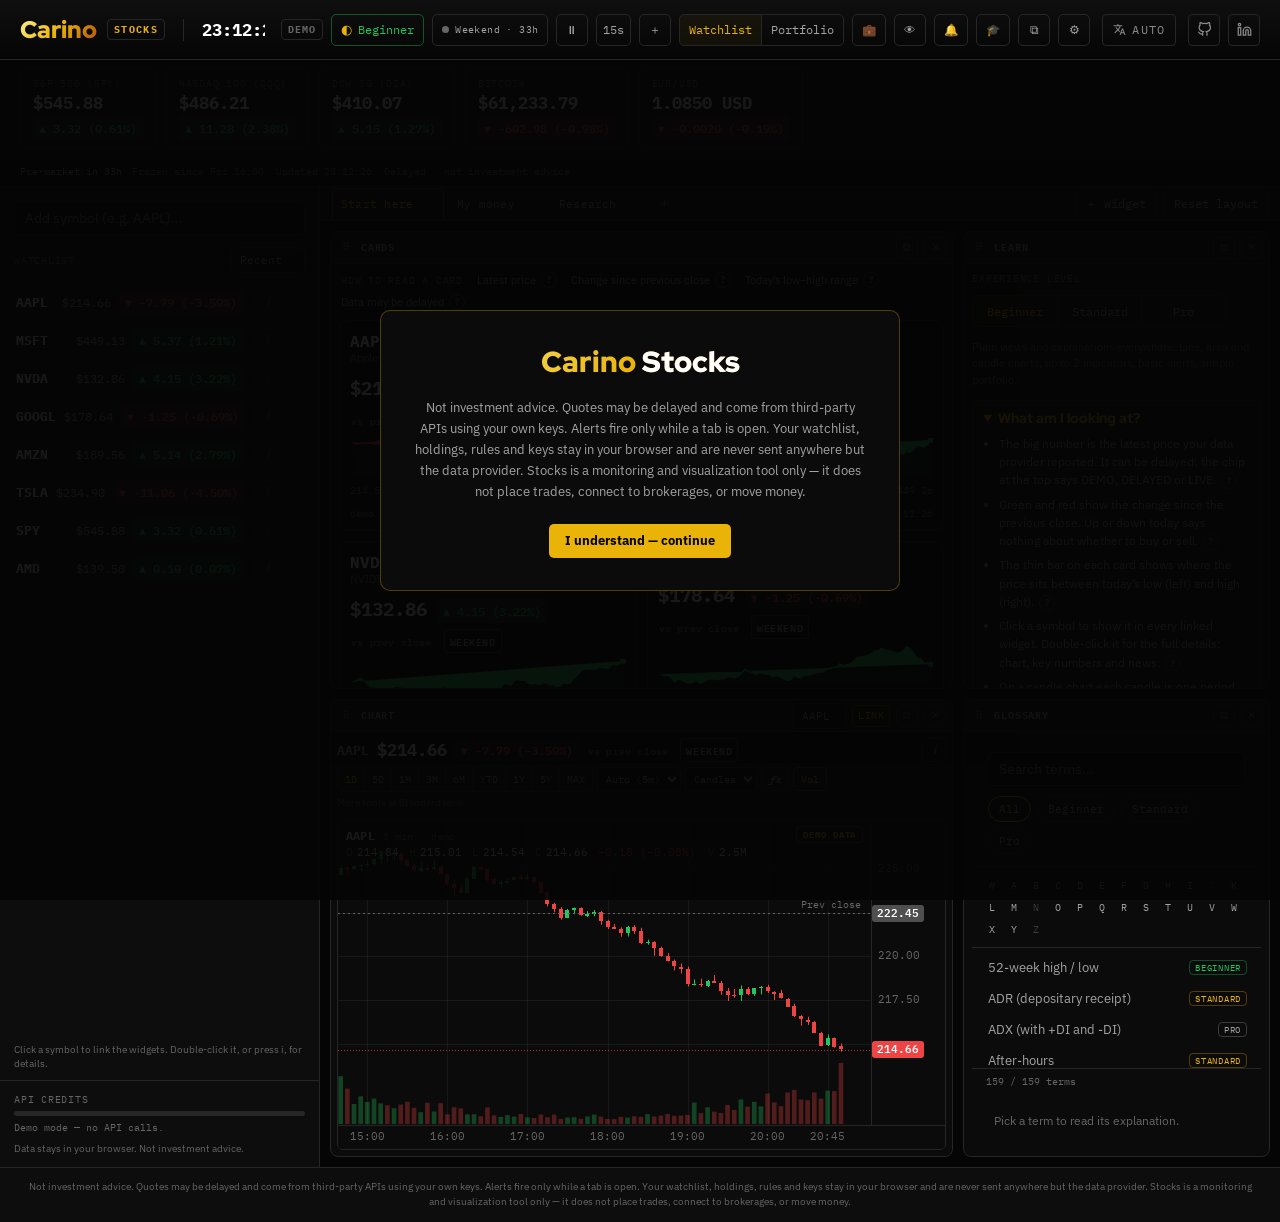
==== index.html @ 03d24124 "Detect multiple monitors automatically On load the page reads screen.isExtended (no permission) and " ====
<!DOCTYPE html>
<html lang="en">
<head>
  <meta charset="UTF-8" />
  <meta name="viewport" content="width=device-width, initial-scale=1.0" />
  <link rel="icon" href="logo.webp" />
  <title>Stocks — Carino Systems</title>
  <meta name="description" content="Client-side markets watchlist, portfolio and alerts. Your keys, your device. Monitoring only, never advice." />
  <meta name="theme-color" content="#050505" />
  <!-- Manifest only, deliberately no service worker: a hand-maintained precache
       list on a no-build static host strands users on a stale bundle. -->
  <link rel="manifest" href="manifest.webmanifest" />
  <link rel="stylesheet" href="fonts/carino-fonts.css" />
  <link rel="stylesheet" href="css/stocks.css" />
  <!-- After stocks.css, deliberately: the workspace owns its own scrolling and
       stacking rules and must be able to override the card-view ones. -->
  <link rel="stylesheet" href="css/workspace.css" />
  <!-- The chart engine and the education layer style their own components. -->
  <link rel="stylesheet" href="css/chart.css" />
  <link rel="stylesheet" href="css/learn.css" />
</head>
<body>
  <!-- App controls; carino-navbar.js relocates this into the shared navbar. -->
  <header class="cs-header" data-carino-strip>
    <div class="cs-right" data-carino-actions>
      <!-- Below 900px the rail is off-canvas; this is the only way to reach it. -->
      <button class="cs-btn rail-toggle" id="btnRail" title="Watchlist and search" aria-controls="rail" aria-expanded="false">☰</button>
      <span class="live-chip" id="modeChip" title="Data source">DEMO</span>
      <!-- Experience level: what is offered first, never what is possible. -->
      <button class="cs-btn lvl-btn" id="btnLevel" aria-haspopup="dialog" aria-expanded="false" aria-controls="levelPop"><span class="lvl-ico" aria-hidden="true">◐</span><span id="btnLevelTxt">Beginner</span></button>
      <button class="sess-chip" id="sessChip" data-state="closed" title="Market session (this device's clock)">
        <span class="sc-dot"></span><span class="sc-txt" id="sessChipTxt">—</span>
      </button>
      <button class="cs-btn" id="btnPause" title="Pause / resume auto-refresh">⏸</button>
      <select class="cs-btn cs-select" id="intervalSel" title="Refresh interval">
        <option value="5">5s</option><option value="15" selected>15s</option>
        <option value="30">30s</option><option value="60">60s</option>
      </select>
      <button class="cs-btn" id="btnAdd" title="Add ticker">＋</button>
      <!-- Shortcuts to the tab that shows each thing, not a second navigation:
           the workspace tabs own what is on screen. -->
      <div class="seg hdr-tabs-seg" role="group" aria-label="Jump to workspace tab">
        <button class="cs-btn seg-btn active" id="viewWatch" title="Show a tab with the watchlist" data-i18n>Watchlist</button>
        <button class="cs-btn seg-btn" id="viewPort" title="Show a tab with the portfolio" data-i18n>Portfolio</button>
      </div>
      <button class="cs-btn" id="btnHoldings" title="Transactions — add, edit or import holdings">💼</button>
      <button class="cs-btn" id="btnPrivacy" title="Blur amounts">👁</button>
      <button class="cs-btn" id="btnAlerts" title="Alert rules">🔔</button>
      <button class="cs-btn" id="btnLearn" title="Learn: lessons and glossary">🎓</button>
      <button class="cs-btn" id="btnPalette" title="Command palette (Ctrl+K)" hidden>⌘K</button>
      <button class="cs-btn" id="btnDisplays" title="Detached displays">⧉</button>
      <button class="cs-btn" id="btnSettings" title="Settings">⚙</button>
    </div>
  </header>

  <!-- Experience-level popover, anchored to #btnLevel by app.js. -->
  <div class="level-pop" id="levelPop" role="dialog" aria-labelledby="levelPopTitle" hidden>
    <div class="level-pop-title" id="levelPopTitle" data-i18n>Experience level</div>
    <div id="levelPopPicker"></div>
    <p class="field-note" id="levelPopSummary"></p>
    <p class="field-note" data-i18n>Switching level changes which tools are offered first. It never moves your widgets or touches your data.</p>
    <div class="level-pop-acts">
      <button class="cs-btn sm" id="levelPopLayout">Use this level's starting layout</button>
      <button class="cs-btn sm" id="levelPopLearn" data-i18n>Lessons</button>
    </div>
  </div>

  <!-- Shared-link banner: only shown while the watchlist came from the URL hash -->
  <div class="hash-banner" id="hashBanner" hidden>
    <div class="hb-text">
      <strong data-i18n>Shared view.</strong> <span data-i18n>This watchlist came from the link you opened. It is not saved in this browser, and your own watchlist is untouched.</span>
    </div>
    <div class="hb-acts">
      <button class="btn-primary sm" id="hashAdopt" data-i18n>Save to my browser</button>
      <button class="cs-btn" id="hashDiscard" data-i18n>Discard</button>
    </div>
  </div>

  <!-- Market status strip -->
  <div class="market-strip" id="marketStrip" hidden>
    <div class="mkt-tiles" id="mktTiles"></div>
    <div class="mkt-meta">
      <span class="sess-line" id="sessLine">
        <span class="sess-next" id="sessNext"></span>
        <span class="sess-detail" id="sessDetail"></span>
        <span class="sess-approx" id="sessApprox" hidden></span>
        <span class="sess-conflict" id="sessConflict" hidden></span>
      </span>
      <span class="mkt-updated" id="mktUpdated"></span>
      <span class="mkt-note" data-i18n>Delayed · not investment advice</span>
    </div>
  </div>

  <div class="workspace">
    <!-- Left rail -->
    <aside class="ws-side" id="rail">
      <div class="rail-search">
        <input type="text" class="input" id="railSearch" placeholder="Add symbol (e.g. AAPL)…" autocomplete="off" spellcheck="false" />
        <div class="autocomplete" id="railAuto" hidden></div>
      </div>
      <div class="rail-sort">
        <span class="rail-lbl" data-i18n>Watchlist</span>
        <!-- One order for the whole workspace: every widget is handed the symbols
             in this order. The table can still sort its own columns on top. -->
        <select class="cs-select sm" id="sortSel" title="Symbol order for every widget">
          <option value="added" data-i18n>Recent</option>
          <option value="change" data-i18n>Change %</option>
          <option value="alpha" data-i18n>A–Z</option>
        </select>
      </div>
      <div class="rail-list" id="railList"></div>
      <p class="field-note rail-hint" data-i18n>Click a symbol to link the widgets. Double-click it, or press i, for details.</p>
      <!-- First run: the workspace widgets can only say the list is empty, not
           offer to fill it, so the offer lives beside the list itself. -->
      <div class="rail-empty" id="railEmpty" hidden>
        <p data-i18n>Your watchlist is empty.</p>
        <button class="btn-primary sm" id="emptyAdd" data-i18n>Add a ticker</button>
        <button class="cs-btn" id="emptyDemo" data-i18n>Load demo watchlist</button>
      </div>
      <div class="rail-foot">
        <div class="quota" id="quotaBox" hidden>
          <span class="rail-lbl" data-i18n>API credits</span>
          <div class="progress"><div class="progress-bar" id="quotaBar"></div></div>
          <span class="quota-txt" id="quotaTxt"></span>
          <span class="quota-txt quota-sub" id="quotaSub"></span>
        </div>
        <p class="disclaimer-mini" id="railDisclaimer"></p>
      </div>
    </aside>

    <!-- Main -->
    <!-- The workspace owns everything inside #main: tabs, the tiling grid and the
         widgets. There is no second card grid or portfolio table here, because
         two of either means one of them is quietly wrong. -->
    <main class="ws-main" id="main">
      <div class="workspace-host" id="wsHost"></div>
    </main>
  </div>

  <!-- Detail drawer -->
  <div class="scrim" id="drawerScrim" hidden></div>
  <aside class="drawer" id="drawer" hidden aria-hidden="true" role="dialog" aria-labelledby="drawerTitle">
    <div class="drawer-head">
      <div class="drawer-title" id="drawerTitle">—</div>
      <button class="modal-x" id="drawerClose" aria-label="Close">✕</button>
    </div>
    <div class="drawer-body" id="drawerBody"></div>
  </aside>

  <!-- Modals -->
  <div class="modal-scrim" id="modalScrim" hidden>
    <!-- Settings -->
    <div class="modal wide" id="settingsModal" hidden role="dialog" aria-modal="true" aria-labelledby="settingsTitle">
      <div class="modal-head"><div class="modal-title" id="settingsTitle" data-i18n>Settings</div><button class="modal-x" data-close aria-label="Close">✕</button></div>
      <div class="modal-body">
        <!-- Experience level and layout templates -->
        <section class="settings-section first" id="levelSection">
          <h3 class="section-title" data-i18n>Experience level</h3>
          <div id="setLevelPicker"></div>
          <p class="field-note" id="setLevelSummary"></p>
          <div class="field-row level-layouts">
            <span class="rail-lbl" data-i18n>Starting layouts</span>
            <button class="cs-btn sm" data-layout-level="beginner" data-i18n>Beginner layout</button>
            <button class="cs-btn sm" data-layout-level="standard" data-i18n>Standard layout</button>
            <button class="cs-btn sm" data-layout-level="pro" data-i18n>Pro layout</button>
            <button class="cs-btn sm" id="btnKeys" data-i18n>Keyboard shortcuts</button>
          </div>
          <p class="field-note" data-i18n>A starting layout replaces your tabs and widgets; your watchlist, transactions, alerts and notes in Settings are kept.</p>
        </section>
        <h3 class="section-title" data-i18n>Data provider</h3>
        <p class="field-note" data-i18n>Bring your own free, read-only API keys. They are stored only in this browser and sent only to the provider.</p>
        <div class="field-row">
          <label class="field"><span data-i18n>Provider</span>
            <select class="input" id="setProvider">
              <option value="finnhub">Finnhub</option>
              <option value="twelvedata">Twelve Data</option>
              <option value="polygon">Polygon</option>
              <option value="alpaca">Alpaca</option>
              <option value="alphavantage">Alpha Vantage</option>
              <option value="demo" data-i18n>Demo (no key)</option>
            </select></label>
          <label class="field"><span data-i18n>Refresh (s)</span>
            <input type="number" class="input" id="setInterval" min="5" max="600" /></label>
        </div>
        <!-- The caption is one element: a flex row would otherwise split the text
             into separate items either side of the <strong> and misalign it. -->
        <label class="chk"><input type="checkbox" id="setUniversal" /><span><span data-i18n>Use this provider for</span> <strong data-i18n>all</strong> <span data-i18n>symbols (universal). Off = auto-route each symbol by asset class.</span></span></label>

        <!-- Per-provider key config; only the selected provider's block is shown. -->
        <div class="provider-config" data-provider="finnhub">
          <label class="field"><span data-i18n>Finnhub API key</span>
            <input type="password" class="input" id="setFinnhub" placeholder="finnhub.io free key" autocomplete="off" /></label>
        </div>
        <div class="provider-config" data-provider="twelvedata" hidden>
          <label class="field"><span data-i18n>Twelve Data API key</span>
            <input type="password" class="input" id="setTwelve" placeholder="twelvedata.com free key" autocomplete="off" /></label>
        </div>
        <div class="provider-config" data-provider="polygon" hidden>
          <label class="field"><span data-i18n>Polygon API key</span>
            <input type="password" class="input" id="setPolygon" placeholder="polygon.io key" autocomplete="off" /></label>
        </div>
        <div class="provider-config" data-provider="alphavantage" hidden>
          <label class="field"><span data-i18n>Alpha Vantage API key</span>
            <input type="password" class="input" id="setAlpha" placeholder="alphavantage.co key" autocomplete="off" /></label>
        </div>
        <div class="provider-config" data-provider="alpaca" hidden>
          <div class="field-row">
            <label class="field"><span data-i18n>Alpaca key ID</span>
              <input type="password" class="input" id="setAlpacaId" placeholder="Alpaca key id" autocomplete="off" /></label>
            <label class="field"><span data-i18n>Alpaca secret</span>
              <input type="password" class="input" id="setAlpacaSecret" placeholder="Alpaca secret" autocomplete="off" /></label>
          </div>
          <p class="field-note" data-i18n>⚠️ Alpaca keys grant account access and may be blocked by browser CORS — use a paper / read-only key.</p>
        </div>
        <div class="provider-config" data-provider="demo" hidden>
          <p class="field-note" data-i18n>Demo mode uses bundled sample data — no key required.</p>
        </div>
        <p class="field-note" id="providerModeNote"></p>
        <div class="toggles">
          <label class="chk"><input type="checkbox" id="setNotify" /> <span data-i18n>Browser notifications on alert</span></label>
          <label class="chk"><input type="checkbox" id="setSound" /> <span data-i18n>Sound on alert</span></label>
          <label class="chk"><input type="checkbox" id="setMarket" /> <span data-i18n>Show market-status strip</span></label>
          <label class="field"><span data-i18n>Market strip symbols</span>
            <input type="text" class="input" id="setStrip" placeholder="SPY, QQQ, DIA, BTC, EURUSD" autocomplete="off" spellcheck="false" /></label>
          <p class="field-note" data-i18n>Up to ten symbols, separated by commas. Free data tiers quote funds that track an index (SPY for the S&amp;P 500), not the index itself.</p>
          <label class="chk"><input type="checkbox" id="setPrivacy" /> <span data-i18n>Blur amounts by default</span></label>
        </div>
        <!-- Portfolio valuation: how totals are converted and how sales use up lots. -->
        <section class="settings-section" id="portfolioSection">
          <h3 class="section-title" data-i18n>Portfolio</h3>
          <div class="field-row">
            <label class="field"><span data-i18n>Base currency</span>
              <input type="text" class="input" id="setBaseCcy" maxlength="3" list="setBaseCcyList" autocomplete="off" spellcheck="false" placeholder="USD" /></label>
            <label class="field"><span data-i18n>Cost method</span>
              <select class="input" id="setCostMethod">
                <option value="fifo" data-i18n>FIFO — oldest shares sold first</option>
                <option value="avg" data-i18n>Average cost</option>
              </select></label>
          </div>
          <datalist id="setBaseCcyList"><option value="USD"></option><option value="EUR"></option><option value="GBP"></option><option value="MXN"></option><option value="BRL"></option><option value="CAD"></option><option value="JPY"></option><option value="CHF"></option><option value="AUD"></option></datalist>
          <p class="field-note" data-i18n>Totals are converted into the base currency with live FX quotes from your provider. A currency with no rate is listed and left out rather than added at 1:1. The cost method decides which shares a sale uses up, and so the realized gain; check which one your tax authority expects.</p>
        </section>
        <div class="key-status" id="keyStatus"></div>
        <div class="field-note">
          <a href="https://finnhub.io/register" target="_blank" rel="noopener" data-i18n>Get a Finnhub key ↗</a> ·
          <a href="https://twelvedata.com/pricing" target="_blank" rel="noopener" data-i18n>Get a Twelve Data key ↗</a>
        </div>

        <!-- What each provider supplies, how fresh, how much of the free tier is used. -->
        <section class="settings-section" id="dataSection">
          <h3 class="section-title" data-i18n>Data &amp; providers</h3>
          <div id="provTable"></div>
          <details class="data-explainer">
            <summary data-i18n>Data quality: real-time, delayed and end-of-day</summary>
            <p class="field-note" data-i18n>Real-time means the last trade as it happens. Delayed usually means 15 minutes behind for US stocks on free plans. End-of-day means yesterday's close until the market shuts today. Crypto trades around the clock and FX five days a week, so "closed" means something different for each.</p>
            <p class="field-note" data-i18n>Stocks labels every number with its source and time, shows a chip when a chart is demo, partial or stale, and never fills a gap with sample data while you are using a live provider.</p>
            <p class="field-note" data-i18n>Free tiers limit how many requests you can make. The meters above count this browser's requests against each provider's published limits; detached panels reuse this window's data and cost nothing.</p>
          </details>
        </section>

        <!-- Detached displays: popout windows + Picture-in-Picture -->
        <section class="settings-section" id="displaysSection">
          <h3 class="section-title" data-i18n>Detached displays</h3>
          <p class="field-note" data-i18n>Put a panel in its own window or a Picture-in-Picture tile — a second monitor, a TV, or a strip docked over other apps. Panels receive prices from this window and never fetch on their own, so an extra panel costs no API credits.</p>
          <div class="cap-list" id="dispCaps"></div>
          <div class="field-row">
            <label class="field"><span data-i18n>Panel</span><select class="input" id="dispPanel"></select></label>
            <label class="field"><span data-i18n>Mode</span>
              <select class="input" id="dispMode">
                <option value="auto" data-i18n>Auto</option>
                <option value="window" data-i18n>Window</option>
                <option value="pip" data-i18n>Picture-in-Picture</option>
              </select></label>
          </div>
          <p class="field-note" id="dispPanelDesc"></p>
          <div class="disp-map" id="dispMap" hidden></div>
          <p class="field-note" id="dispMapNote" hidden></p>
          <div class="picker-row">
            <label class="field"><span data-i18n>Monitor</span>
              <select class="input" id="dispScreen"><option value="" data-i18n>This monitor</option></select></label>
            <button class="cs-btn" id="dispDetect" data-i18n>Detect monitors</button>
          </div>
          <div class="disp-acts">
            <button class="btn-primary" id="dispOpen" data-i18n>Open panel</button>
            <button class="cs-btn" id="dispReplace" data-i18n>Re-place windows</button>
            <button class="cs-btn" id="dispCloseAll" data-i18n>Close all</button>
          </div>
          <div class="disp-open" id="dispOpenList"></div>
          <p class="field-note warn-note" id="dispPlaceNote" hidden></p>
          <p class="field-note" data-i18n>Panels open one at a time: a browser grants only the first new window per click, so there is no one-click restore of a saved layout.</p>
        </section>

        <p class="field-note" id="storageNote"></p>
      </div>
      <div class="modal-foot">
        <button class="cs-btn danger" id="btnClearData" data-i18n>Clear all data</button>
        <span class="spacer"></span>
        <button class="cs-btn" id="btnExport" data-i18n>Export</button>
        <button class="cs-btn" id="btnImport" data-i18n>Import</button>
        <button class="btn-primary" id="btnSaveSettings" data-i18n>Save</button>
      </div>
    </div>

    <!-- Add ticker -->
    <div class="modal" id="addModal" hidden>
      <div class="modal-head"><div class="modal-title" data-i18n>Add ticker</div><button class="modal-x" data-close aria-label="Close">✕</button></div>
      <div class="modal-body">
        <input type="text" class="input" id="addSearch" placeholder="Search symbol or company…" autocomplete="off" />
        <div class="autocomplete inline" id="addAuto"></div>
      </div>
    </div>

    <!-- Alerts. The form is built from the ALERT_TYPES registry (alerts-ui.js):
         the type list follows the experience level, and each type brings its
         own parameters, comparisons and unit. -->
    <div class="modal wide" id="alertsModal" hidden>
      <div class="modal-head"><div class="modal-title" id="alertsTitle" data-i18n>Alert rules</div><button class="modal-x" data-close aria-label="Close">✕</button></div>
      <div class="modal-body">
        <p class="field-note" data-i18n>Alerts watch prices while a Stocks tab is open and tell you when a condition is met. They never place orders.</p>
        <div class="al-form" id="ruleForm">
          <div class="al-row">
            <label class="field"><span data-i18n>Symbol</span><select class="input" id="ruleSym"></select></label>
            <label class="field al-type"><span data-i18n>Condition</span>
              <span class="al-type-row"><select class="input" id="ruleType"></select><span id="ruleTypeHelp"></span></span></label>
          </div>
          <div class="al-params" id="ruleParams"></div>
          <div class="al-row">
            <label class="field"><span data-i18n>When it is</span><select class="input" id="ruleOp"></select></label>
            <label class="field"><span id="ruleValLbl" data-i18n>Value</span>
              <span class="al-val-row"><input type="number" class="input" id="ruleVal" placeholder="value" step="any" /><span class="al-unit" id="ruleUnit"></span></span></label>
          </div>
          <p class="al-preview" id="rulePreview" aria-live="polite"></p>
          <details class="al-more" id="ruleMore">
            <summary data-i18n>More options</summary>
            <div class="al-row">
              <label class="field"><span data-i18n>Session scope</span>
                <select class="input" id="ruleSess">
                  <option value="regular" data-i18n>Regular hours only</option>
                  <option value="extended" data-i18n>Include extended hours</option>
                  <option value="any" data-i18n>Any session</option>
                </select></label>
              <label class="field"><span data-i18n>After it fires</span>
                <select class="input" id="ruleRepeat">
                  <option value="rearm" data-i18n>Re-arm when the condition clears</option>
                  <option value="once" data-i18n>Fire once, then switch off</option>
                </select></label>
            </div>
            <div class="al-row">
              <label class="field"><span data-i18n>Expires (optional)</span><input type="date" class="input" id="ruleExpires" /></label>
              <label class="field"><span data-i18n>Note (optional)</span><input type="text" class="input" id="ruleNote" maxlength="200" autocomplete="off" /></label>
            </div>
            <p class="field-note" id="ruleSessNote"></p>
          </details>
          <div class="al-acts">
            <span class="field-note warn-note" id="ruleErr" hidden></span>
            <span class="spacer"></span>
            <button class="cs-btn" id="ruleCancel" hidden data-i18n>Cancel edit</button>
            <button class="btn-primary" id="ruleAdd" data-i18n>Add alert</button>
          </div>
        </div>
        <div class="log-head">
          <span class="rail-lbl" data-i18n>Your rules</span>
          <select class="cs-select sm" id="ruleFilter" title="Show rules">
            <option value="" data-i18n>All rules</option>
            <option value="armed" data-i18n>Armed</option>
            <option value="off" data-i18n>Switched off</option>
          </select>
        </div>
        <div class="rule-list" id="ruleList"></div>
        <div class="log-head">
          <span class="rail-lbl" data-i18n>Recently triggered</span>
          <select class="cs-select sm" id="logFilter" title="Filter by symbol"><option value="" data-i18n>All symbols</option></select>
          <select class="cs-select sm" id="logRange" title="Filter by time">
            <option value="" data-i18n>Any time</option>
            <option value="1" data-i18n>Last 24 hours</option>
            <option value="7" data-i18n>Last 7 days</option>
            <option value="30" data-i18n>Last 30 days</option>
          </select>
          <button class="cs-btn" id="btnLogCsv" title="Download the alert log as CSV">CSV</button>
          <button class="cs-btn danger" id="btnLogClear" title="Clear the alert log" data-i18n>Clear</button>
        </div>
        <div class="alert-log" id="alertLog"></div>
      </div>
    </div>

    <!-- Transactions. The ledger is the portfolio's source of truth: every
         figure the portfolio widgets show is replayed from these rows. -->
    <div class="modal wide xl" id="ledgerModal" hidden>
      <div class="modal-head"><div class="modal-title" data-i18n>Transactions</div><button class="modal-x" data-close aria-label="Close">✕</button></div>
      <div class="modal-body">
        <p class="field-note" data-i18n>Buys, sells, dividends and cash you record by hand or import from a broker file. Nothing here is connected to a brokerage — Stocks cannot see your account and cannot place a trade.</p>
        <p class="field-note warn-note" id="ledMigNote" hidden></p>
        <div class="led-filters">
          <select class="cs-select sm" id="ledFSym" title="Filter by symbol"></select>
          <select class="cs-select sm" id="ledFType" title="Filter by type"></select>
          <select class="cs-select sm" id="ledFAcct" title="Filter by account"></select>
          <label class="led-date"><span data-i18n>From</span><input type="date" class="input sm" id="ledFFrom" /></label>
          <label class="led-date"><span data-i18n>To</span><input type="date" class="input sm" id="ledFTo" /></label>
          <span class="spacer"></span>
          <span class="field-note" id="ledCount"></span>
        </div>
        <div class="table-wrap led-wrap">
          <table class="data led-table" id="ledTable">
            <thead><tr>
              <th data-i18n>Date</th><th data-i18n>Type</th><th data-i18n>Symbol</th><th class="num" data-i18n>Qty</th>
              <th class="num" data-i18n>Price</th><th class="num" data-i18n>Amount</th><th class="num" data-i18n>Fee</th>
              <th data-i18n>Ccy</th><th data-i18n>Account</th><th data-i18n>Note</th><th></th>
            </tr></thead>
            <tbody id="ledBody"></tbody>
          </table>
        </div>
        <div class="led-issues" id="ledIssues" hidden></div>
        <details class="led-realized" id="ledRealized">
          <summary data-i18n>Realized gains and losses</summary>
          <p class="field-note" data-i18n>Each sale matched against the shares it used up, by the cost method in Settings. Informational, not tax advice: no wash-sale or local tax rules are applied.</p>
          <div class="table-wrap"><table class="data led-table" id="ledRealTable">
            <thead><tr><th data-i18n>Sold</th><th data-i18n>Symbol</th><th class="num" data-i18n>Qty</th><th data-i18n>Bought</th>
              <th class="num" data-i18n>Cost</th><th class="num" data-i18n>Proceeds</th><th class="num" data-i18n>Gain</th><th data-i18n>Term</th></tr></thead>
            <tbody id="ledRealBody"></tbody>
          </table></div>
          <button class="cs-btn sm" id="ledRealCsv" data-i18n>Download realized CSV</button>
        </details>
      </div>
      <div class="modal-foot">
        <button class="cs-btn" id="ledImport" data-i18n>Import CSV</button>
        <button class="cs-btn" id="ledExport" title="Download every transaction as CSV" data-i18n>Export CSV</button>
        <button class="cs-btn" id="ledExportPos" title="Download current positions as CSV" data-i18n>Positions CSV</button>
        <span class="spacer"></span>
        <button class="btn-primary" id="ledAdd" data-i18n>＋ Add transaction</button>
      </div>
    </div>

    <!-- One transaction. Beginners see the short "add a holding" form; every
         field is one click away under "More options". -->
    <div class="modal" id="txnModal" hidden>
      <div class="modal-head"><div class="modal-title" id="txnTitle" data-i18n>Add transaction</div><button class="modal-x" data-close aria-label="Close">✕</button></div>
      <div class="modal-body">
        <div class="field-row tx-type-row">
          <label class="field"><span data-i18n>Type</span><select class="input" id="txType"></select></label>
          <label class="field"><span data-i18n>Date</span><input type="date" class="input" id="txDate" /></label>
        </div>
        <p class="field-note" id="txHint"></p>
        <label class="field tx-f" data-for="symbol"><span data-i18n>Symbol</span>
          <input type="text" class="input" id="txSym" autocomplete="off" spellcheck="false" placeholder="AAPL" /></label>
        <div class="field-row">
          <label class="field tx-f" data-for="qty"><span id="txQtyLbl" data-i18n>Quantity</span><input type="number" class="input" id="txQty" step="any" min="0" /></label>
          <label class="field tx-f" data-for="price"><span id="txPriceLbl" data-i18n>Price per share</span><input type="number" class="input" id="txPrice" step="any" min="0" /></label>
          <label class="field tx-f" data-for="amount"><span id="txAmountLbl" data-i18n>Amount</span><input type="number" class="input" id="txAmount" step="any" /></label>
          <label class="field tx-f" data-for="ratio"><span data-i18n>Split ratio (new per old)</span><input type="number" class="input" id="txRatio" step="any" min="0" placeholder="4" /></label>
        </div>
        <details class="tx-more" id="txMore">
          <summary data-i18n>More options</summary>
          <div class="field-row">
            <label class="field tx-f" data-for="fee"><span data-i18n>Fee / commission</span><input type="number" class="input" id="txFee" step="any" min="0" /></label>
            <label class="field"><span data-i18n>Currency</span><input type="text" class="input" id="txCcy" maxlength="3" autocomplete="off" spellcheck="false" placeholder="USD" /></label>
            <label class="field"><span data-i18n>Account</span><input type="text" class="input" id="txAcct" maxlength="40" autocomplete="off" list="txAcctList" /></label>
          </div>
          <datalist id="txAcctList"></datalist>
          <label class="chk tx-f" data-for="short"><input type="checkbox" id="txShort" /> <span data-i18n>This is a deliberate short sale</span></label>
          <label class="field"><span data-i18n>Note (optional)</span><input type="text" class="input" id="txNote" maxlength="200" autocomplete="off" /></label>
        </details>
        <p class="field-note" id="txPreview"></p>
        <p class="field-note warn-note" id="txErr" hidden></p>
      </div>
      <div class="modal-foot">
        <button class="cs-btn danger" id="txDelete" hidden data-i18n>Delete</button>
        <button class="cs-btn" id="txBack" data-i18n>All transactions</button>
        <span class="spacer"></span>
        <button class="btn-primary" id="txSave" data-i18n>Save</button>
      </div>
    </div>

    <!-- Broker CSV import: file → detected format → column check → preview →
         import. The file is read in this page and never uploaded. -->
    <div class="modal wide xl" id="importModal" hidden>
      <div class="modal-head"><div class="modal-title" data-i18n>Import transactions from CSV</div><button class="modal-x" data-close aria-label="Close">✕</button></div>
      <div class="modal-body">
        <div class="imp-drop" id="impDrop" tabindex="0" role="button" aria-controls="impFile">
          <strong data-i18n>Drop a CSV export here, or click to choose a file</strong>
          <span class="field-note" data-i18n>Read in this page only — the file is never uploaded. Supported: Interactive Brokers, Schwab, Fidelity, Vanguard, Robinhood, eToro, Trading 212, Degiro, GBM+, Bitso, Coinbase, Kraken and a generic format.</span>
          <span class="field-note imp-file" id="impFileName"></span>
        </div>
        <input type="file" id="impFile" accept=".csv,.txt,.tsv,text/csv,text/plain" hidden />
        <div class="imp-step" id="impStep2" hidden>
          <div class="field-row imp-opts">
            <label class="field"><span data-i18n>File format</span><select class="input" id="impPreset"></select></label>
            <label class="field"><span data-i18n>Decimal mark</span>
              <select class="input" id="impDecimal">
                <option value="" data-i18n>Detect</option><option value=".">1,234.56</option><option value=",">1.234,56</option>
              </select></label>
            <label class="field"><span data-i18n>Date order</span>
              <select class="input" id="impDateOrder">
                <option value="" data-i18n>Detect</option><option value="MDY" data-i18n>Month/Day/Year</option>
                <option value="DMY" data-i18n>Day/Month/Year</option>
              </select></label>
          </div>
          <div class="field-row imp-opts">
            <label class="field"><span data-i18n>Currency when the file has none</span><input type="text" class="input" id="impCcy" maxlength="3" placeholder="USD" /></label>
            <label class="field"><span data-i18n>Account name (optional)</span><input type="text" class="input" id="impAcct" maxlength="40" /></label>
          </div>
          <details class="imp-map" id="impMapBox">
            <summary data-i18n>Check or change the column mapping</summary>
            <p class="field-note" data-i18n>Pick which column of your file holds each field. Changing any of these switches to a custom mapping.</p>
            <div class="imp-map-grid" id="impMap"></div>
          </details>
          <p class="imp-summary" id="impSummary"></p>
          <div class="imp-warn" id="impWarn"></div>
          <div class="table-wrap imp-prev-wrap">
            <table class="data led-table" id="impPrev">
              <thead><tr><th></th><th data-i18n>Date</th><th data-i18n>Type</th><th data-i18n>Symbol</th><th class="num" data-i18n>Qty</th>
                <th class="num" data-i18n>Price</th><th class="num" data-i18n>Amount</th><th class="num" data-i18n>Fee</th><th data-i18n>Ccy</th></tr></thead>
              <tbody id="impPrevBody"></tbody>
            </table>
          </div>
          <div class="imp-errs" id="impErrs"></div>
        </div>
      </div>
      <div class="modal-foot">
        <button class="cs-btn" id="impBack" data-i18n>All transactions</button>
        <span class="spacer"></span>
        <button class="btn-primary" id="impGo" disabled data-i18n>Import</button>
      </div>
    </div>
  </div>

  <!-- Import file input (hidden) -->
  <input type="file" id="importFile" accept="application/json,.json" hidden />

  <!-- Toast rack -->
  <div class="toast-rack" id="toastRack"></div>

  <!-- Footer disclaimer -->
  <footer class="page-disclaimer" id="pageDisclaimer"></footer>

  <!-- First-load acknowledgment gate -->
  <div class="ack-gate" id="ackGate" hidden>
    <div class="ack-card" role="dialog" aria-modal="true" aria-labelledby="ackBrand">
      <div class="ack-brand" id="ackBrand">Carino <span>Stocks</span></div>
      <div class="ack-step" id="ackStep1">
        <p class="ack-text" id="ackText"></p>
        <button class="btn-primary" id="ackBtn" data-i18n>I understand — continue</button>
      </div>
      <!-- Step 2, first run only: how much of the tool to show first. -->
      <div class="ack-step" id="ackStep2" hidden>
        <h2 class="ack-q" id="ackQ" data-i18n>How familiar are you with markets?</h2>
        <div class="ack-levels" role="group" aria-labelledby="ackQ">
          <button class="ack-lv" data-level="beginner"><strong data-i18n>I'm new to this</strong><span data-i18n>Plain explanations, a simple layout and a one-minute guided tour.</span></button>
          <button class="ack-lv" data-level="standard"><strong data-i18n>I follow the markets</strong><span data-i18n>Candle charts with indicators, more alert types, a transaction ledger and research widgets.</span></button>
          <button class="ack-lv" data-level="pro"><strong data-i18n>I trade or analyse actively</strong><span data-i18n>A dense layout with a screener, several charts, risk metrics and a command palette (Ctrl+K).</span></button>
        </div>
        <p class="field-note" data-i18n>You can change this any time from the level button in the header. It only changes what is shown first; nothing is locked away.</p>
      </div>
    </div>
  </div>

  <script src="carino-navbar.js" data-app="Stocks" defer></script>
  <script src="carino-lang.js" defer></script>
  <script src="i18n.js" defer></script>
  <script type="module" src="js/app.js"></script>
</body>
</html>
---- fonts/carino-fonts.css ----
/* Carino brand fonts — self-hosted (IBM Plex Mono/Sans + Red Hat Display), latin + latin-ext + cyrillic.
   Generated from upstream OFL sources; replaces the Google Fonts <link>. */
/* latin-ext */
@font-face {
  font-family: 'IBM Plex Mono';
  font-style: normal;
  font-weight: 400;
  font-display: swap;
  src: url(./IBMPlexMono-400-latin-ext.woff2) format('woff2');
  unicode-range: U+0100-02BA, U+02BD-02C5, U+02C7-02CC, U+02CE-02D7, U+02DD-02FF, U+0304, U+0308, U+0329, U+1D00-1DBF, U+1E00-1E9F, U+1EF2-1EFF, U+2020, U+20A0-20AB, U+20AD-20C0, U+2113, U+2C60-2C7F, U+A720-A7FF;
}
/* latin */
@font-face {
  font-family: 'IBM Plex Mono';
  font-style: normal;
  font-weight: 400;
  font-display: swap;
  src: url(./IBMPlexMono-400-latin.woff2) format('woff2');
  unicode-range: U+0000-00FF, U+0131, U+0152-0153, U+02BB-02BC, U+02C6, U+02DA, U+02DC, U+0304, U+0308, U+0329, U+2000-206F, U+20AC, U+2122, U+2191, U+2193, U+2212, U+2215, U+FEFF, U+FFFD;
}
/* latin-ext */
@font-face {
  font-family: 'IBM Plex Mono';
  font-style: normal;
  font-weight: 500;
  font-display: swap;
  src: url(./IBMPlexMono-500-latin-ext.woff2) format('woff2');
  unicode-range: U+0100-02BA, U+02BD-02C5, U+02C7-02CC, U+02CE-02D7, U+02DD-02FF, U+0304, U+0308, U+0329, U+1D00-1DBF, U+1E00-1E9F, U+1EF2-1EFF, U+2020, U+20A0-20AB, U+20AD-20C0, U+2113, U+2C60-2C7F, U+A720-A7FF;
}
/* latin */
@font-face {
  font-family: 'IBM Plex Mono';
  font-style: normal;
  font-weight: 500;
  font-display: swap;
  src: url(./IBMPlexMono-500-latin.woff2) format('woff2');
  unicode-range: U+0000-00FF, U+0131, U+0152-0153, U+02BB-02BC, U+02C6, U+02DA, U+02DC, U+0304, U+0308, U+0329, U+2000-206F, U+20AC, U+2122, U+2191, U+2193, U+2212, U+2215, U+FEFF, U+FFFD;
}
/* latin-ext */
@font-face {
  font-family: 'IBM Plex Mono';
  font-style: normal;
  font-weight: 600;
  font-display: swap;
  src: url(./IBMPlexMono-600-latin-ext.woff2) format('woff2');
  unicode-range: U+0100-02BA, U+02BD-02C5, U+02C7-02CC, U+02CE-02D7, U+02DD-02FF, U+0304, U+0308, U+0329, U+1D00-1DBF, U+1E00-1E9F, U+1EF2-1EFF, U+2020, U+20A0-20AB, U+20AD-20C0, U+2113, U+2C60-2C7F, U+A720-A7FF;
}
/* latin */
@font-face {
  font-family: 'IBM Plex Mono';
  font-style: normal;
  font-weight: 600;
  font-display: swap;
  src: url(./IBMPlexMono-600-latin.woff2) format('woff2');
  unicode-range: U+0000-00FF, U+0131, U+0152-0153, U+02BB-02BC, U+02C6, U+02DA, U+02DC, U+0304, U+0308, U+0329, U+2000-206F, U+20AC, U+2122, U+2191, U+2193, U+2212, U+2215, U+FEFF, U+FFFD;
}
/* latin-ext */
@font-face {
  font-family: 'IBM Plex Mono';
  font-style: normal;
  font-weight: 700;
  font-display: swap;
  src: url(./IBMPlexMono-700-latin-ext.woff2) format('woff2');
  unicode-range: U+0100-02BA, U+02BD-02C5, U+02C7-02CC, U+02CE-02D7, U+02DD-02FF, U+0304, U+0308, U+0329, U+1D00-1DBF, U+1E00-1E9F, U+1EF2-1EFF, U+2020, U+20A0-20AB, U+20AD-20C0, U+2113, U+2C60-2C7F, U+A720-A7FF;
}
/* latin */
@font-face {
  font-family: 'IBM Plex Mono';
  font-style: normal;
  font-weight: 700;
  font-display: swap;
  src: url(./IBMPlexMono-700-latin.woff2) format('woff2');
  unicode-range: U+0000-00FF, U+0131, U+0152-0153, U+02BB-02BC, U+02C6, U+02DA, U+02DC, U+0304, U+0308, U+0329, U+2000-206F, U+20AC, U+2122, U+2191, U+2193, U+2212, U+2215, U+FEFF, U+FFFD;
}
/* latin-ext */
@font-face {
  font-family: 'IBM Plex Sans';
  font-style: normal;
  font-weight: 300;
  font-stretch: 100%;
  font-display: swap;
  src: url(./IBMPlexSans-300-latin-ext.woff2) format('woff2');
  unicode-range: U+0100-02BA, U+02BD-02C5, U+02C7-02CC, U+02CE-02D7, U+02DD-02FF, U+0304, U+0308, U+0329, U+1D00-1DBF, U+1E00-1E9F, U+1EF2-1EFF, U+2020, U+20A0-20AB, U+20AD-20C0, U+2113, U+2C60-2C7F, U+A720-A7FF;
}
/* latin */
@font-face {
  font-family: 'IBM Plex Sans';
  font-style: normal;
  font-weight: 300;
  font-stretch: 100%;
  font-display: swap;
  src: url(./IBMPlexSans-300-latin.woff2) format('woff2');
  unicode-range: U+0000-00FF, U+0131, U+0152-0153, U+02BB-02BC, U+02C6, U+02DA, U+02DC, U+0304, U+0308, U+0329, U+2000-206F, U+20AC, U+2122, U+2191, U+2193, U+2212, U+2215, U+FEFF, U+FFFD;
}
/* latin-ext */
@font-face {
  font-family: 'IBM Plex Sans';
  font-style: normal;
  font-weight: 400;
  font-stretch: 100%;
  font-display: swap;
  src: url(./IBMPlexSans-400-latin-ext.woff2) format('woff2');
  unicode-range: U+0100-02BA, U+02BD-02C5, U+02C7-02CC, U+02CE-02D7, U+02DD-02FF, U+0304, U+0308, U+0329, U+1D00-1DBF, U+1E00-1E9F, U+1EF2-1EFF, U+2020, U+20A0-20AB, U+20AD-20C0, U+2113, U+2C60-2C7F, U+A720-A7FF;
}
/* latin */
@font-face {
  font-family: 'IBM Plex Sans';
  font-style: normal;
  font-weight: 400;
  font-stretch: 100%;
  font-display: swap;
  src: url(./IBMPlexSans-400-latin.woff2) format('woff2');
  unicode-range: U+0000-00FF, U+0131, U+0152-0153, U+02BB-02BC, U+02C6, U+02DA, U+02DC, U+0304, U+0308, U+0329, U+2000-206F, U+20AC, U+2122, U+2191, U+2193, U+2212, U+2215, U+FEFF, U+FFFD;
}
/* latin-ext */
@font-face {
  font-family: 'IBM Plex Sans';
  font-style: normal;
  font-weight: 500;
  font-stretch: 100%;
  font-display: swap;
  src: url(./IBMPlexSans-500-latin-ext.woff2) format('woff2');
  unicode-range: U+0100-02BA, U+02BD-02C5, U+02C7-02CC, U+02CE-02D7, U+02DD-02FF, U+0304, U+0308, U+0329, U+1D00-1DBF, U+1E00-1E9F, U+1EF2-1EFF, U+2020, U+20A0-20AB, U+20AD-20C0, U+2113, U+2C60-2C7F, U+A720-A7FF;
}
/* latin */
@font-face {
  font-family: 'IBM Plex Sans';
  font-style: normal;
  font-weight: 500;
  font-stretch: 100%;
  font-display: swap;
  src: url(./IBMPlexSans-500-latin.woff2) format('woff2');
  unicode-range: U+0000-00FF, U+0131, U+0152-0153, U+02BB-02BC, U+02C6, U+02DA, U+02DC, U+0304, U+0308, U+0329, U+2000-206F, U+20AC, U+2122, U+2191, U+2193, U+2212, U+2215, U+FEFF, U+FFFD;
}
/* latin-ext */
@font-face {
  font-family: 'IBM Plex Sans';
  font-style: normal;
  font-weight: 600;
  font-stretch: 100%;
  font-display: swap;
  src: url(./IBMPlexSans-600-latin-ext.woff2) format('woff2');
  unicode-range: U+0100-02BA, U+02BD-02C5, U+02C7-02CC, U+02CE-02D7, U+02DD-02FF, U+0304, U+0308, U+0329, U+1D00-1DBF, U+1E00-1E9F, U+1EF2-1EFF, U+2020, U+20A0-20AB, U+20AD-20C0, U+2113, U+2C60-2C7F, U+A720-A7FF;
}
/* latin */
@font-face {
  font-family: 'IBM Plex Sans';
  font-style: normal;
  font-weight: 600;
  font-stretch: 100%;
  font-display: swap;
  src: url(./IBMPlexSans-600-latin.woff2) format('woff2');
  unicode-range: U+0000-00FF, U+0131, U+0152-0153, U+02BB-02BC, U+02C6, U+02DA, U+02DC, U+0304, U+0308, U+0329, U+2000-206F, U+20AC, U+2122, U+2191, U+2193, U+2212, U+2215, U+FEFF, U+FFFD;
}
/* latin-ext */
@font-face {
  font-family: 'IBM Plex Sans';
  font-style: normal;
  font-weight: 700;
  font-stretch: 100%;
  font-display: swap;
  src: url(./IBMPlexSans-700-latin-ext.woff2) format('woff2');
  unicode-range: U+0100-02BA, U+02BD-02C5, U+02C7-02CC, U+02CE-02D7, U+02DD-02FF, U+0304, U+0308, U+0329, U+1D00-1DBF, U+1E00-1E9F, U+1EF2-1EFF, U+2020, U+20A0-20AB, U+20AD-20C0, U+2113, U+2C60-2C7F, U+A720-A7FF;
}
/* latin */
@font-face {
  font-family: 'IBM Plex Sans';
  font-style: normal;
  font-weight: 700;
  font-stretch: 100%;
  font-display: swap;
  src: url(./IBMPlexSans-700-latin.woff2) format('woff2');
  unicode-range: U+0000-00FF, U+0131, U+0152-0153, U+02BB-02BC, U+02C6, U+02DA, U+02DC, U+0304, U+0308, U+0329, U+2000-206F, U+20AC, U+2122, U+2191, U+2193, U+2212, U+2215, U+FEFF, U+FFFD;
}
/* latin-ext */
@font-face {
  font-family: 'Red Hat Display';
  font-style: normal;
  font-weight: 400;
  font-display: swap;
  src: url(./RedHatDisplay-400-latin-ext.woff2) format('woff2');
  unicode-range: U+0100-02BA, U+02BD-02C5, U+02C7-02CC, U+02CE-02D7, U+02DD-02FF, U+0304, U+0308, U+0329, U+1D00-1DBF, U+1E00-1E9F, U+1EF2-1EFF, U+2020, U+20A0-20AB, U+20AD-20C0, U+2113, U+2C60-2C7F, U+A720-A7FF;
}
/* latin */
@font-face {
  font-family: 'Red Hat Display';
  font-style: normal;
  font-weight: 400;
  font-display: swap;
  src: url(./RedHatDisplay-400-latin.woff2) format('woff2');
  unicode-range: U+0000-00FF, U+0131, U+0152-0153, U+02BB-02BC, U+02C6, U+02DA, U+02DC, U+0304, U+0308, U+0329, U+2000-206F, U+20AC, U+2122, U+2191, U+2193, U+2212, U+2215, U+FEFF, U+FFFD;
}
/* latin-ext */
@font-face {
  font-family: 'Red Hat Display';
  font-style: normal;
  font-weight: 500;
  font-display: swap;
  src: url(./RedHatDisplay-500-latin-ext.woff2) format('woff2');
  unicode-range: U+0100-02BA, U+02BD-02C5, U+02C7-02CC, U+02CE-02D7, U+02DD-02FF, U+0304, U+0308, U+0329, U+1D00-1DBF, U+1E00-1E9F, U+1EF2-1EFF, U+2020, U+20A0-20AB, U+20AD-20C0, U+2113, U+2C60-2C7F, U+A720-A7FF;
}
/* latin */
@font-face {
  font-family: 'Red Hat Display';
  font-style: normal;
  font-weight: 500;
  font-display: swap;
  src: url(./RedHatDisplay-500-latin.woff2) format('woff2');
  unicode-range: U+0000-00FF, U+0131, U+0152-0153, U+02BB-02BC, U+02C6, U+02DA, U+02DC, U+0304, U+0308, U+0329, U+2000-206F, U+20AC, U+2122, U+2191, U+2193, U+2212, U+2215, U+FEFF, U+FFFD;
}
/* latin-ext */
@font-face {
  font-family: 'Red Hat Display';
  font-style: normal;
  font-weight: 700;
  font-display: swap;
  src: url(./RedHatDisplay-700-latin-ext.woff2) format('woff2');
  unicode-range: U+0100-02BA, U+02BD-02C5, U+02C7-02CC, U+02CE-02D7, U+02DD-02FF, U+0304, U+0308, U+0329, U+1D00-1DBF, U+1E00-1E9F, U+1EF2-1EFF, U+2020, U+20A0-20AB, U+20AD-20C0, U+2113, U+2C60-2C7F, U+A720-A7FF;
}
/* latin */
@font-face {
  font-family: 'Red Hat Display';
  font-style: normal;
  font-weight: 700;
  font-display: swap;
  src: url(./RedHatDisplay-700-latin.woff2) format('woff2');
  unicode-range: U+0000-00FF, U+0131, U+0152-0153, U+02BB-02BC, U+02C6, U+02DA, U+02DC, U+0304, U+0308, U+0329, U+2000-206F, U+20AC, U+2122, U+2191, U+2193, U+2212, U+2215, U+FEFF, U+FFFD;
}
/* latin-ext */
@font-face {
  font-family: 'Red Hat Display';
  font-style: normal;
  font-weight: 800;
  font-display: swap;
  src: url(./RedHatDisplay-800-latin-ext.woff2) format('woff2');
  unicode-range: U+0100-02BA, U+02BD-02C5, U+02C7-02CC, U+02CE-02D7, U+02DD-02FF, U+0304, U+0308, U+0329, U+1D00-1DBF, U+1E00-1E9F, U+1EF2-1EFF, U+2020, U+20A0-20AB, U+20AD-20C0, U+2113, U+2C60-2C7F, U+A720-A7FF;
}
/* latin */
@font-face {
  font-family: 'Red Hat Display';
  font-style: normal;
  font-weight: 800;
  font-display: swap;
  src: url(./RedHatDisplay-800-latin.woff2) format('woff2');
  unicode-range: U+0000-00FF, U+0131, U+0152-0153, U+02BB-02BC, U+02C6, U+02DA, U+02DC, U+0304, U+0308, U+0329, U+2000-206F, U+20AC, U+2122, U+2191, U+2193, U+2212, U+2215, U+FEFF, U+FFFD;
}
/* latin-ext */
@font-face {
  font-family: 'Red Hat Display';
  font-style: normal;
  font-weight: 900;
  font-display: swap;
  src: url(./RedHatDisplay-900-latin-ext.woff2) format('woff2');
  unicode-range: U+0100-02BA, U+02BD-02C5, U+02C7-02CC, U+02CE-02D7, U+02DD-02FF, U+0304, U+0308, U+0329, U+1D00-1DBF, U+1E00-1E9F, U+1EF2-1EFF, U+2020, U+20A0-20AB, U+20AD-20C0, U+2113, U+2C60-2C7F, U+A720-A7FF;
}
/* latin */
@font-face {
  font-family: 'Red Hat Display';
  font-style: normal;
  font-weight: 900;
  font-display: swap;
  src: url(./RedHatDisplay-900-latin.woff2) format('woff2');
  unicode-range: U+0000-00FF, U+0131, U+0152-0153, U+02BB-02BC, U+02C6, U+02DA, U+02DC, U+0304, U+0308, U+0329, U+2000-206F, U+20AC, U+2122, U+2191, U+2193, U+2212, U+2215, U+FEFF, U+FFFD;
}

/* ---------------------------------------------------------------
   Cyrillic (Russian). Gated by unicode-range, so visitors reading
   any other language never download these files.
   Declared per weight rather than as one variable-weight range:
   when a family also has discrete-weight latin faces, browsers
   match a discrete face first and skip a range face entirely.
   Red Hat Display/Text have no Cyrillic glyphs upstream, so Russian
   headings fall through the existing stack to IBM Plex Sans.
   --------------------------------------------------------------- */
/* cyrillic */
@font-face {
  font-family: 'IBM Plex Mono';
  font-style: normal;
  font-weight: 400;
  font-display: swap;
  src: url(./IBMPlexMono-400-cyrillic.woff2) format('woff2');
  unicode-range: U+0301, U+0400-045F, U+0490-0491, U+04B0-04B1, U+2116;
}

/* cyrillic */
@font-face {
  font-family: 'IBM Plex Mono';
  font-style: normal;
  font-weight: 500;
  font-display: swap;
  src: url(./IBMPlexMono-500-cyrillic.woff2) format('woff2');
  unicode-range: U+0301, U+0400-045F, U+0490-0491, U+04B0-04B1, U+2116;
}

/* cyrillic */
@font-face {
  font-family: 'IBM Plex Mono';
  font-style: normal;
  font-weight: 600;
  font-display: swap;
  src: url(./IBMPlexMono-600-cyrillic.woff2) format('woff2');
  unicode-range: U+0301, U+0400-045F, U+0490-0491, U+04B0-04B1, U+2116;
}

/* cyrillic */
@font-face {
  font-family: 'IBM Plex Mono';
  font-style: normal;
  font-weight: 700;
  font-display: swap;
  src: url(./IBMPlexMono-700-cyrillic.woff2) format('woff2');
  unicode-range: U+0301, U+0400-045F, U+0490-0491, U+04B0-04B1, U+2116;
}

/* cyrillic */
@font-face {
  font-family: 'IBM Plex Sans';
  font-style: normal;
  font-weight: 300;
  font-stretch: 100%;
  font-display: swap;
  src: url(./IBMPlexSans-cyrillic.woff2) format('woff2');
  unicode-range: U+0301, U+0400-045F, U+0490-0491, U+04B0-04B1, U+2116;
}

/* cyrillic */
@font-face {
  font-family: 'IBM Plex Sans';
  font-style: normal;
  font-weight: 400;
  font-stretch: 100%;
  font-display: swap;
  src: url(./IBMPlexSans-cyrillic.woff2) format('woff2');
  unicode-range: U+0301, U+0400-045F, U+0490-0491, U+04B0-04B1, U+2116;
}

/* cyrillic */
@font-face {
  font-family: 'IBM Plex Sans';
  font-style: normal;
  font-weight: 500;
  font-stretch: 100%;
  font-display: swap;
  src: url(./IBMPlexSans-cyrillic.woff2) format('woff2');
  unicode-range: U+0301, U+0400-045F, U+0490-0491, U+04B0-04B1, U+2116;
}

/* cyrillic */
@font-face {
  font-family: 'IBM Plex Sans';
  font-style: normal;
  font-weight: 600;
  font-stretch: 100%;
  font-display: swap;
  src: url(./IBMPlexSans-cyrillic.woff2) format('woff2');
  unicode-range: U+0301, U+0400-045F, U+0490-0491, U+04B0-04B1, U+2116;
}

/* cyrillic */
@font-face {
  font-family: 'IBM Plex Sans';
  font-style: normal;
  font-weight: 700;
  font-stretch: 100%;
  font-display: swap;
  src: url(./IBMPlexSans-cyrillic.woff2) format('woff2');
  unicode-range: U+0301, U+0400-045F, U+0490-0491, U+04B0-04B1, U+2116;
}
---- css/stocks.css ----
/* stocks.css — Carino Stocks. Uses the fleet design tokens (single gold accent
   on near-black; --ok green gains / --err red losses). */
:root{
  --bg:#050505; --bg-elev:#0d0d0d; --bg-card:#0b0b0b;
  --accent:#eab308; --accent-hi:#fbbf24;
  --accent-faint:rgba(234,179,8,.05); --accent-glow:rgba(234,179,8,.15); --accent-dim:rgba(234,179,8,.3);
  --border:#262626; --border-hi:#3a3a3a;
  --text:#fff; --text-sec:#a3a3a3; --text-muted:#666;
  --ok:#22c55e; --warn:#eab308; --err:#ef4444;
  --sans:'IBM Plex Sans',system-ui,sans-serif; --mono:'IBM Plex Mono',ui-monospace,monospace; --display:'Red Hat Display',var(--sans);
  --nav-h:60px;
}
*,*::before,*::after{box-sizing:border-box;margin:0;padding:0;}
body{background:var(--bg);color:var(--text);font-family:var(--sans);min-height:100vh;display:flex;flex-direction:column;}
a{color:var(--accent);}
.num,.amount{font-variant-numeric:tabular-nums;}
.spacer{flex:1;}

/* ---- app controls in navbar ---- */
.cs-header{display:none;}                 /* relocated into the navbar; hidden as-is */
.cs-btn{display:inline-flex;align-items:center;justify-content:center;gap:5px;height:32px;min-width:32px;padding:0 9px;
  background:transparent;border:1px solid var(--border);border-radius:5px;color:var(--text-sec);
  font-family:var(--mono);font-size:.72rem;cursor:pointer;transition:.15s;white-space:nowrap;}
.cs-btn:hover{border-color:var(--accent);color:var(--accent);background:var(--accent-faint);}
.cs-btn.active{border-color:var(--accent);color:var(--accent);background:var(--accent-faint);}
.cs-btn.danger:hover{border-color:var(--err);color:var(--err);background:rgba(239,68,68,.08);}
.cs-select{padding:0 6px;} select.cs-select{-webkit-appearance:none;appearance:none;}
.seg{display:inline-flex;border:1px solid var(--border);border-radius:5px;overflow:hidden;}
.seg .seg-btn{border:none;border-radius:0;height:30px;}
.seg .seg-btn+.seg-btn{border-left:1px solid var(--border);}
.live-chip{font-family:var(--mono);font-size:.6rem;font-weight:700;letter-spacing:.1em;text-transform:uppercase;
  color:var(--text-muted);border:1px solid var(--border);border-radius:4px;padding:3px 6px;white-space:nowrap;}
.live-chip.live{color:var(--ok);border-color:rgba(34,197,94,.4);}

/* ---- session chip ----
   Five states plus two modifiers. The dot carries the state colour so the text
   can stay legible, and `approx` is deliberately dashed: a border that looks
   unfinished is the point — the holiday table cannot vouch for that date. */
.sess-chip{display:inline-flex;align-items:center;gap:6px;height:32px;padding:0 9px;background:transparent;
  border:1px solid var(--border);border-radius:5px;font-family:var(--mono);font-size:.62rem;letter-spacing:.04em;
  color:var(--text-sec);white-space:nowrap;cursor:pointer;transition:.15s;}
.sess-chip:hover{border-color:var(--border-hi);background:var(--accent-faint);}
.sc-dot{width:7px;height:7px;border-radius:50%;background:var(--text-muted);flex-shrink:0;}
.sess-chip[data-state="open"]{color:var(--ok);border-color:rgba(34,197,94,.4);}
.sess-chip[data-state="open"] .sc-dot{background:var(--ok);box-shadow:0 0 6px rgba(34,197,94,.6);}
.sess-chip[data-state="pre"],.sess-chip[data-state="post"]{color:var(--accent);border-color:var(--accent-dim);}
.sess-chip[data-state="pre"] .sc-dot,.sess-chip[data-state="post"] .sc-dot{background:var(--accent);}
.sess-chip[data-state="holiday"]{color:var(--accent-hi);border-color:var(--accent-dim);}
.sess-chip[data-state="holiday"] .sc-dot{background:var(--accent-hi);}
.sess-chip.approx{border-style:dashed;}
.sess-chip.conflict{border-color:var(--err);color:var(--err);}
.sess-chip.conflict .sc-dot{background:var(--err);}
.sess-line{display:inline-flex;align-items:center;gap:10px;flex-wrap:wrap;}
.sess-next{color:var(--text-sec);}
.sess-detail{color:var(--text-muted);}
.sess-approx{border:1px dashed var(--accent-dim);border-radius:4px;padding:2px 6px;color:var(--accent);}
.sess-conflict{border:1px solid rgba(239,68,68,.45);border-radius:4px;padding:2px 6px;color:var(--err);}
.sess-approx[hidden],.sess-conflict[hidden]{display:none;}

/* ---- shared-link banner ---- */
.hash-banner{display:flex;align-items:center;gap:16px;flex-wrap:wrap;padding:10px 20px;
  background:var(--accent-faint);border-bottom:1px solid var(--accent-dim);}
.hash-banner[hidden]{display:none;}
.hb-text{font-size:.76rem;color:var(--text-sec);line-height:1.5;flex:1;min-width:240px;}
.hb-text strong{color:var(--accent);}
.hb-acts{display:flex;gap:8px;}
.btn-primary.sm{height:30px;padding:0 12px;font-size:.74rem;}

/* ---- market strip ---- */
.market-strip{position:sticky;top:0;z-index:40;display:flex;align-items:center;justify-content:space-between;gap:16px;
  flex-wrap:wrap;padding:8px 20px;background:linear-gradient(180deg,var(--bg-elev),var(--bg));border-bottom:1px solid var(--border);}
.market-strip[hidden]{display:none;}
.mkt-tiles{display:flex;gap:10px;flex-wrap:wrap;}
.mkt-meta{display:flex;align-items:center;gap:12px;font-family:var(--mono);font-size:.62rem;color:var(--text-muted);}

/* ---- stat tile (new branding component) ---- */
.stat-tile{border:1px solid var(--border);border-radius:6px;background:var(--bg-card);padding:8px 12px;min-width:132px;}
.stat-tile .st-label{font-family:var(--mono);font-size:.6rem;letter-spacing:.08em;text-transform:uppercase;color:var(--text-muted);}
.stat-tile .st-value{font-family:var(--mono);font-size:1.05rem;font-weight:700;margin:2px 0;}

/* ---- workspace ---- */
.workspace{flex:1;display:flex;min-height:0;}
.ws-side{width:320px;flex-shrink:0;border-right:1px solid var(--border);background:var(--bg-elev);
  display:flex;flex-direction:column;overflow:hidden;}
.ws-main{flex:1;overflow-y:auto;padding:20px;}
.rail-search{position:relative;padding:14px 14px 6px;}
.rail-sort{display:flex;align-items:center;justify-content:space-between;padding:6px 14px;}
.rail-lbl{font-family:var(--mono);font-size:.6rem;letter-spacing:.08em;text-transform:uppercase;color:var(--text-muted);}
.rail-list{flex:1;overflow-y:auto;padding:4px 8px;}
.rail-row{display:grid;grid-template-columns:1fr auto auto;align-items:center;gap:8px;padding:7px 8px;border-radius:5px;cursor:pointer;}
.rail-row:hover{background:var(--accent-faint);}
.rr-sym{font-family:var(--mono);font-weight:700;font-size:.8rem;}
.rr-price{font-family:var(--mono);font-size:.78rem;color:var(--text-sec);}
.rail-foot{border-top:1px solid var(--border);padding:12px 14px;}
.disclaimer-mini{font-size:.6rem;color:var(--text-muted);line-height:1.4;margin-top:8px;}
.select.sm,.cs-select.sm{height:26px;font-size:.66rem;}

/* ---- inputs ---- */
.input{width:100%;height:34px;padding:0 10px;background:var(--bg);border:1px solid var(--border);border-radius:5px;
  color:var(--text);font-family:var(--sans);font-size:.85rem;outline:none;transition:.15s;}
.input:focus{border-color:var(--accent);box-shadow:0 0 0 3px var(--accent-glow);}
select.input{-webkit-appearance:none;appearance:none;}

/* ---- autocomplete ---- */
.autocomplete{position:absolute;left:14px;right:14px;top:52px;z-index:20;background:var(--bg-card);
  border:1px solid var(--border-hi);border-radius:6px;box-shadow:0 10px 30px rgba(0,0,0,.7);max-height:280px;overflow-y:auto;}
.autocomplete.inline{position:static;margin-top:8px;box-shadow:none;}
.ac-row{display:flex;gap:10px;align-items:baseline;padding:8px 10px;cursor:pointer;}
.ac-row:hover,.ac-row.active{background:var(--accent-faint);}
.ac-sym{font-family:var(--mono);font-weight:700;font-size:.8rem;color:var(--accent);min-width:56px;}
.ac-desc{font-size:.72rem;color:var(--text-sec);overflow:hidden;text-overflow:ellipsis;white-space:nowrap;}

/* ---- cards ---- */
.card-grid{display:grid;grid-template-columns:repeat(auto-fill,minmax(260px,1fr));gap:14px;}
.card{background:var(--bg-card);border:1px solid var(--border);border-radius:8px;padding:14px;cursor:pointer;transition:.15s;}
.card:hover{border-color:var(--accent-dim);transform:translateY(-1px);}
.card-head{display:flex;justify-content:space-between;align-items:flex-start;gap:8px;}
.card-id{min-width:0;}
.card-sym{display:block;font-family:var(--mono);font-weight:700;font-size:1rem;}
.card-name{display:block;font-size:.68rem;color:var(--text-muted);overflow:hidden;text-overflow:ellipsis;white-space:nowrap;max-width:180px;}
.card-btns{display:flex;gap:4px;}
.icon-mini{position:relative;width:24px;height:24px;border:1px solid var(--border);border-radius:5px;background:transparent;
  color:var(--text-muted);cursor:pointer;font-size:.7rem;transition:.15s;display:inline-flex;align-items:center;justify-content:center;}
.icon-mini:hover{border-color:var(--accent);color:var(--accent);}
.rule-badge{position:absolute;top:-6px;right:-6px;background:var(--accent);color:#050505;font-family:var(--mono);
  font-size:.6rem;font-weight:700;min-width:13px;height:13px;border-radius:7px;display:flex;align-items:center;justify-content:center;padding:0 3px;}
.card-price-row{display:flex;align-items:baseline;gap:10px;margin:10px 0 6px;}
.card-price{font-family:var(--mono);font-size:1.5rem;font-weight:700;}

/* delta chip (new branding component) */
.delta{display:inline-flex;align-items:center;gap:3px;font-family:var(--mono);font-size:.72rem;font-weight:600;
  padding:2px 6px;border-radius:4px;white-space:nowrap;}
.delta.up{color:var(--ok);background:rgba(34,197,94,.1);}
.delta.down{color:var(--err);background:rgba(239,68,68,.1);}
.delta.flat{color:var(--text-muted);background:var(--border);}

/* ---- tags: baseline, session, staleness ----
   One small component for every "the number needs a caveat" case, so a stale
   quote and a closed market never read as the same thing. */
.card-tags{display:flex;align-items:center;gap:6px;flex-wrap:wrap;margin:0 0 6px;min-height:16px;}
.tag{font-family:var(--mono);font-size:.6rem;font-weight:600;letter-spacing:.06em;text-transform:uppercase;
  border:1px solid var(--border);border-radius:4px;padding:2px 5px;color:var(--text-muted);white-space:nowrap;}
.tag.basis{border-color:transparent;padding-left:0;text-transform:none;letter-spacing:.02em;}
/* "no baseline" is an absence, not a warning: dimmer than a stated basis, and
   deliberately not coloured like an error the user could act on. */
.tag.basis.unstated{color:var(--text-muted);opacity:.8;font-style:italic;}
.tag.always{color:var(--accent);border-color:var(--accent-dim);}
.tag.closed{color:var(--text-sec);border-color:var(--border-hi);}
.tag.live{color:var(--ok);border-color:rgba(34,197,94,.4);}
.tag.stale{color:var(--err);border-color:rgba(239,68,68,.45);background:rgba(239,68,68,.08);}
.tag.approx{color:var(--accent);border-style:dashed;border-color:var(--accent-dim);}
.tag.uncovered{color:var(--warn,#f59e0b);border-color:rgba(245,158,11,.45);background:rgba(245,158,11,.08);}
.tag.sess{color:var(--text-sec);}
.tag.scope.regular{color:var(--text-sec);}
.tag.scope.extended{color:var(--accent);border-color:var(--accent-dim);}
.tag.scope.any{color:var(--text-muted);}

/* sparkline (new branding component) */
.card-spark{margin:6px 0;height:40px;}
.spark{width:100%;height:40px;display:block;}
.spark-line{stroke-width:1.5;vector-effect:non-scaling-stroke;}
.spark.up .spark-line,.spark.up .spark-dot{stroke:var(--ok);fill:var(--ok);}
.spark.down .spark-line,.spark.down .spark-dot{stroke:var(--err);fill:var(--err);}
.spark.flat .spark-line,.spark.flat .spark-dot{stroke:var(--accent);fill:var(--accent);}
.spark-area{fill:currentColor;opacity:.08;}
.spark.up .spark-area{color:var(--ok);} .spark.down .spark-area{color:var(--err);} .spark.flat .spark-area{color:var(--accent);}
.spark-dot{stroke:none;}

/* rangebar (new branding component) */
.rangebar{display:flex;align-items:center;gap:8px;font-family:var(--mono);font-size:.6rem;color:var(--text-muted);}
.rangebar.empty{opacity:.4;}
.rb-track{flex:1;position:relative;height:4px;background:var(--border);border-radius:2px;}
.rb-mark{position:absolute;top:-2px;width:2px;height:8px;background:var(--accent);border-radius:1px;box-shadow:0 0 6px var(--accent-glow);}
.card-foot{display:flex;justify-content:space-between;margin-top:10px;font-family:var(--mono);font-size:.6rem;color:var(--text-muted);}

/* ---- empty state ---- */
.empty-state{text-align:center;padding:80px 20px;color:var(--text-sec);}
.empty-icon{font-size:2.4rem;margin-bottom:12px;}
.empty-actions{display:flex;gap:10px;justify-content:center;margin-top:16px;}

/* ---- buttons ---- */
.btn-primary{background:var(--accent);color:#050505;border:none;border-radius:5px;height:34px;padding:0 16px;
  font-family:var(--sans);font-weight:700;font-size:.82rem;cursor:pointer;transition:.15s;}
.btn-primary:hover{background:var(--accent-hi);}

/* ---- portfolio table ---- */
.stat-row{display:flex;gap:12px;flex-wrap:wrap;margin-bottom:18px;}
.stat-row .stat-tile{flex:1;min-width:150px;}
.table-wrap{overflow-x:auto;border:1px solid var(--border);border-radius:8px;}
table.data{width:100%;border-collapse:collapse;font-size:.8rem;}
table.data th,table.data td{padding:10px 12px;text-align:left;border-bottom:1px solid var(--border);white-space:nowrap;}
table.data th{font-family:var(--mono);font-size:.6rem;letter-spacing:.06em;text-transform:uppercase;color:var(--text-muted);background:var(--bg-elev);}
table.data td.num,table.data th.num{text-align:right;font-family:var(--mono);}
table.data td.sym{font-family:var(--mono);font-weight:700;}
table.data td.pos{color:var(--ok);} table.data td.neg{color:var(--err);}
table.data tr:hover td{background:var(--accent-faint);}
.empty-cell{text-align:center;color:var(--text-muted);padding:24px;}
#addHolding{margin-top:16px;}

/* ---- detail drawer ---- */
.scrim{position:fixed;inset:0;background:rgba(0,0,0,.55);z-index:150;}
.drawer{position:fixed;top:var(--nav-h);right:0;height:calc(100vh - var(--nav-h));height:calc(100dvh - var(--nav-h));width:760px;max-width:100vw;background:var(--bg-elev);
  border-left:1px solid var(--border-hi);z-index:160;display:flex;flex-direction:column;
  transform:translateX(100%);transition:transform .25s cubic-bezier(.2,.8,.2,1);}
.drawer.open{transform:translateX(0);}
/* `display:flex` above would otherwise beat the hidden attribute, leaving a
   closed drawer's buttons in the tab order off-screen. */
.drawer[hidden],.scrim[hidden]{display:none;}
.drawer-head{display:flex;justify-content:space-between;align-items:center;padding:16px 18px;border-bottom:1px solid var(--border);}
.drawer-title{font-family:var(--display);font-weight:800;font-size:1.1rem;}
.drawer-body{padding:18px;overflow-y:auto;flex:1;min-height:0;}
.kv-grid{display:grid;grid-template-columns:auto 1fr;gap:6px 16px;margin-bottom:18px;}
.kv-k{font-family:var(--mono);font-size:.62rem;text-transform:uppercase;letter-spacing:.05em;color:var(--text-muted);align-self:center;}
.kv-v{font-family:var(--mono);font-size:.82rem;text-align:right;}
.range-tabs{display:inline-flex;border:1px solid var(--border);border-radius:5px;overflow:hidden;margin-bottom:12px;}
.range-tab{background:transparent;border:none;color:var(--text-sec);font-family:var(--mono);font-size:.7rem;padding:6px 14px;cursor:pointer;}
.range-tab+.range-tab{border-left:1px solid var(--border);}
.range-tab.active{background:var(--accent-faint);color:var(--accent);}
.drawer-session{display:flex;align-items:center;gap:8px;flex-wrap:wrap;margin-bottom:14px;}
.ds-note{font-family:var(--mono);font-size:.62rem;color:var(--text-muted);}
.chart-wrap{height:220px;border:1px solid var(--border);border-radius:6px;background:var(--bg-card);padding:6px;}
.detail-chart{width:100%;height:100%;display:block;}

/* ---- modals ---- */
.modal-scrim{position:fixed;inset:0;background:rgba(0,0,0,.6);z-index:200;display:flex;align-items:center;justify-content:center;padding:20px;}
.modal-scrim[hidden]{display:none;}
.modal{width:100%;max-width:460px;max-height:88vh;overflow-y:auto;background:var(--bg-card);border:1px solid var(--border-hi);border-radius:8px;box-shadow:0 20px 60px rgba(0,0,0,.7);}
.modal-head{display:flex;justify-content:space-between;align-items:center;padding:16px 18px;border-bottom:1px solid var(--border);}
.modal-title{font-family:var(--display);font-weight:800;font-size:1.1rem;}
.modal-x{background:transparent;border:none;color:var(--text-muted);font-size:1rem;cursor:pointer;width:28px;height:28px;border-radius:5px;}
.modal-x:hover{color:var(--err);background:var(--border);}
.modal-body{padding:18px;display:flex;flex-direction:column;gap:12px;}
.modal-foot{display:flex;align-items:center;gap:8px;padding:14px 18px;border-top:1px solid var(--border);}
.field{display:flex;flex-direction:column;gap:5px;}
.field>span{font-family:var(--mono);font-size:.62rem;text-transform:uppercase;letter-spacing:.05em;color:var(--text-muted);}
.field-row{display:flex;gap:10px;} .field-row .field{flex:1;}
.field-note{font-size:.68rem;color:var(--text-muted);line-height:1.5;}
.toggles{display:flex;flex-direction:column;gap:8px;}
.chk{display:flex;align-items:center;gap:8px;font-size:.78rem;color:var(--text-sec);cursor:pointer;line-height:1.45;}
.chk input{flex-shrink:0;}
.key-status{font-family:var(--mono);font-size:.68rem;color:var(--text-sec);min-height:1em;}
.warn-note{color:var(--err);}

/* ---- settings section (detached displays) ---- */
.settings-section{border-top:1px solid var(--border);padding-top:14px;display:flex;flex-direction:column;gap:10px;}
.section-title{font-family:var(--display);font-weight:800;font-size:.92rem;}
.cap-list{display:flex;flex-direction:column;gap:6px;border:1px solid var(--border);border-radius:6px;padding:10px 12px;background:var(--bg);}
.cap-row{display:grid;grid-template-columns:9px 150px 1fr;align-items:baseline;gap:8px;font-size:.7rem;color:var(--text-sec);line-height:1.45;}
.cap-dot{width:7px;height:7px;border-radius:50%;background:var(--text-muted);transform:translateY(-1px);}
.cap-dot.ok{background:var(--ok);} .cap-dot.warn{background:var(--accent);} .cap-dot.off{background:var(--text-muted);}
.cap-k{font-family:var(--mono);font-size:.6rem;letter-spacing:.05em;text-transform:uppercase;color:var(--text-muted);}
.picker-row{display:flex;gap:10px;align-items:flex-end;} .picker-row .field{flex:1;}
.disp-acts{display:flex;gap:8px;flex-wrap:wrap;}
.disp-open{display:flex;flex-direction:column;gap:6px;}
/* Monitor map: the OS arrangement to scale; click a monitor to target it. */
.disp-map{position:relative;width:100%;max-height:180px;margin:4px 0 10px;}
.disp-mon{position:absolute;box-sizing:border-box;border:1px solid var(--border-hi);border-radius:4px;background:var(--bg-elev);
  color:var(--text-sec);font:inherit;font-size:.68rem;padding:4px 6px;display:flex;flex-direction:column;align-items:flex-start;
  gap:2px;overflow:hidden;cursor:pointer;margin:0;outline-offset:2px;}
.disp-mon:hover{border-color:var(--accent-dim);}
.disp-mon.current{background:var(--accent-faint);}
.disp-mon.selected{border:2px solid var(--accent);color:var(--text);}
.disp-mon .dm-n{font-family:var(--display);font-size:1rem;color:var(--text);line-height:1;}
.disp-mon .dm-r{font-family:var(--mono);}
.disp-mon .dm-t{color:var(--text-muted);white-space:nowrap;overflow:hidden;text-overflow:ellipsis;max-width:100%;}
#btnDisplays{position:relative;}
#btnDisplays[data-count]::after{content:attr(data-count);position:absolute;top:-5px;right:-5px;min-width:14px;height:14px;padding:0 3px;
  border-radius:7px;background:var(--accent);color:var(--bg);font-size:.6rem;line-height:14px;text-align:center;font-family:var(--mono);}
.toast.mon-offer{display:flex;flex-wrap:wrap;align-items:center;gap:8px;}
.toast.mon-offer .mon-offer-t{flex:1 1 100%;}
.disp-row{display:flex;align-items:center;gap:8px;padding:7px 10px;border:1px solid var(--border);border-radius:5px;font-size:.74rem;}
.dr-name{font-family:var(--mono);font-weight:700;font-size:.76rem;}
.dr-where{font-family:var(--mono);font-size:.62rem;color:var(--text-muted);overflow:hidden;text-overflow:ellipsis;white-space:nowrap;}

/* rule editor (new branding component) */
.rule-add{display:grid;grid-template-columns:1.2fr .9fr .7fr 1fr auto;gap:6px;}
.rule-list{display:flex;flex-direction:column;gap:6px;}
.rule-row{display:flex;align-items:center;gap:10px;padding:8px 10px;border:1px solid var(--border);border-radius:5px;}
.rule-cond{font-family:var(--mono);font-size:.72rem;color:var(--text-sec);flex:1;}
.switch{width:34px;height:18px;border-radius:9px;background:var(--border);border:none;position:relative;cursor:pointer;flex-shrink:0;transition:.15s;}
.switch::after{content:"";position:absolute;top:2px;left:2px;width:14px;height:14px;border-radius:50%;background:var(--text-muted);transition:.15s;}
.switch.on{background:var(--accent);} .switch.on::after{left:18px;background:#050505;}
.log-head{display:flex;align-items:center;gap:8px;margin-top:12px;}
.log-head .rail-lbl{flex:1;}
.alert-log{display:flex;flex-direction:column;gap:5px;}
.log-row{display:flex;align-items:center;gap:8px;font-family:var(--mono);font-size:.66rem;color:var(--text-sec);}
.log-time{color:var(--text-muted);flex-shrink:0;}
.log-text{flex:1;min-width:0;overflow:hidden;text-overflow:ellipsis;white-space:nowrap;}
.log-snap{color:var(--text);flex-shrink:0;}

/* ---- toasts ---- */
.toast-rack{position:fixed;top:70px;right:16px;z-index:300;display:flex;flex-direction:column;gap:8px;max-width:340px;}
.toast{background:var(--bg-card);border:1px solid var(--border-hi);border-left:3px solid var(--accent);border-radius:6px;
  padding:10px 14px;font-size:.78rem;color:var(--text);box-shadow:0 8px 24px rgba(0,0,0,.6);opacity:0;transform:translateX(20px);transition:.3s;}
.toast.show{opacity:1;transform:translateX(0);}
.toast.alert{border-left-color:var(--accent);} .toast.err{border-left-color:var(--err);}

/* ---- disclaimers ---- */
.page-disclaimer{padding:12px 20px;border-top:1px solid var(--border);background:var(--bg-elev);
  font-size:.62rem;color:var(--text-muted);line-height:1.5;text-align:center;}

/* ---- ack gate ---- */
.ack-gate{position:fixed;inset:0;background:rgba(5,5,5,.92);z-index:400;display:flex;align-items:center;justify-content:center;padding:24px;}
.ack-gate[hidden]{display:none;}
.ack-card{max-width:520px;background:var(--bg-card);border:1px solid var(--accent-dim);border-radius:10px;padding:32px;text-align:center;}
.ack-brand{font-family:var(--display);font-weight:900;font-size:1.8rem;background:linear-gradient(130deg,#fef08a,#eab308 50%,#b45309);-webkit-background-clip:text;background-clip:text;-webkit-text-fill-color:transparent;margin-bottom:16px;}
.ack-brand span{-webkit-text-fill-color:#fff;}
.ack-text{font-size:.82rem;color:var(--text-sec);line-height:1.6;margin-bottom:22px;}

/* ---- privacy blur (new branding utility) ---- */
body.privacy-on .amount{filter:blur(6px);transition:filter .1s;}
body.privacy-on .amount:hover{filter:none;}

/* ---- progress (quota) ---- */
.quota{display:flex;flex-direction:column;}
.quota[hidden]{display:none;}
.progress{height:5px;background:var(--border);border-radius:3px;overflow:hidden;margin:5px 0;}
.progress-bar{height:100%;background:var(--accent);width:0;transition:width .3s;}
.progress-bar.hot{background:var(--err);}
.quota-txt{font-family:var(--mono);font-size:.6rem;color:var(--text-muted);}
.quota-sub{opacity:.75;}

/* ---- rail rows (workspace era) ----
   The row is a button now: it is the keyboard route into the board, and the ✕
   beside it is the only place a symbol can be removed once the card grid became a
   widget (widgets are readers and may not write the watchlist). */
.rail-row{grid-template-columns:1fr auto;gap:4px;padding:0 4px 0 0;cursor:default;}
.rail-row.active{background:var(--accent-faint);box-shadow:inset 2px 0 0 var(--accent);}
.rail-row.active .rr-sym{color:var(--accent);}
.rr-btn{display:grid;grid-template-columns:1fr auto auto;align-items:center;gap:8px;width:100%;min-width:0;
  padding:7px 8px;background:transparent;border:0;border-radius:5px;color:inherit;font:inherit;text-align:left;cursor:pointer;}
.rr-btn:hover{color:var(--accent);}
.rr-btn:focus-visible{outline:2px solid var(--accent);outline-offset:-2px;}
.rr-x{opacity:0;flex-shrink:0;}
.rail-row:hover .rr-x,.rr-x:focus-visible{opacity:1;}
.rail-empty{padding:10px 14px 14px;display:flex;flex-direction:column;align-items:flex-start;gap:8px;}
.rail-empty[hidden]{display:none;}
.rail-empty p{font-size:.72rem;color:var(--text-muted);}

/* ---- drawer alert shortcut ---- */
.cs-btn.sm{height:26px;padding:0 8px;font-size:.66rem;}
.ds-alert{flex-shrink:0;}

/* ---- workspace shell ----
   Deliberately absent. Everything the workspace draws — the tab strip, the
   12-column grid, the widget frames (.wk-*), the widget internals (.wg-*) and the
   dense table (.wt-*) — is styled in css/workspace.css, against the class names
   the modules actually emit. This file owns the app chrome around it: the navbar
   controls, the rail, the drawer, the modals, and the shared components
   (.card, .tag, .delta, .stat-tile, table.data) that widgets reuse. */

/* ---- drawer sections (chart, statistics, events, news) ---- */
.ds-kv{grid-template-columns:repeat(2,auto 1fr);column-gap:18px;}
.ds-kv .kv-v.pos{color:var(--ok);} .ds-kv .kv-v.neg{color:var(--err);}
.ds-chart{height:min(56vh,440px);min-height:300px;margin-bottom:18px;}
.ds-sec{font-family:var(--mono);font-size:.62rem;letter-spacing:.08em;text-transform:uppercase;color:var(--text-muted);
  margin:16px 0 8px;display:flex;align-items:center;gap:6px;font-weight:600;}
.ds-box .kv-grid{grid-template-columns:repeat(2,auto 1fr);column-gap:18px;margin-bottom:8px;}
.ds-box .kv-k{display:flex;align-items:center;gap:4px;}
.kv-k .learn-help,.ds-sec .learn-help{flex-shrink:0;}
.rule-badge[hidden]{display:none;}

/* ---- rail extras ---- */
.info-i{font-family:var(--display);font-style:italic;font-weight:800;font-size:.78rem;line-height:1;}
/* A select styled like the fleet inputs; the bare control rendered as a white
   system box on the dark theme. (.cs-btn selects keep their own look.) */
select.cs-select:not(.cs-btn){background:var(--bg-card);color:var(--text-sec);border:1px solid var(--border);border-radius:5px;
  padding:0 8px;font-family:var(--mono);cursor:pointer;}
select.cs-select:not(.cs-btn):hover{border-color:var(--accent-dim);}
.rail-row{grid-template-columns:1fr auto auto;}
.rr-info{opacity:.55;flex-shrink:0;}
.rail-row:hover .rr-info,.rr-info:focus-visible,.rail-row.active .rr-info{opacity:1;}
.rail-hint{padding:4px 14px 8px;font-size:.6rem;}
.rail-toggle{display:none;}

/* market strip tiles are buttons: click links, double-click opens details */
.mkt-tile{text-align:left;color:inherit;font:inherit;cursor:pointer;}
.mkt-tile:hover{border-color:var(--accent-dim);}
.mkt-tile:focus-visible{outline:2px solid var(--accent);outline-offset:1px;}

/* ---- responsive ---- */
@media(max-width:900px){
  /* The grid's own collapse, and handing scrolling back to the page, live in
     css/workspace.css: that file is linked second, and a media query carries no
     extra specificity to win with from here. */
  .ws-side{position:fixed;top:var(--nav-h);left:0;bottom:0;z-index:120;transform:translateX(-100%);transition:transform .2s;}
  .ws-side.open{transform:translateX(0);}
  .workspace{display:block;} .ws-main{height:auto;}
  .ws-side{width:min(320px,88vw);}
  .ws-side.open{box-shadow:12px 0 40px rgba(0,0,0,.55);}
  .rail-toggle{display:inline-flex;}
  /* The app's controls live in the shared navbar; on a narrow screen they
     scroll sideways inside it instead of widening the whole page. */
  body #carinoNav .cn-right{flex-shrink:1;min-width:0;overflow-x:auto;overflow-y:hidden;scrollbar-width:none;}
  body #carinoNav .cn-right::-webkit-scrollbar{display:none;}
  /* The actions row must keep its natural width inside that scroller; shrunk,
     its buttons spilled over the language switch and the social links. */
  body #carinoNav .cn-right > .cn-actions,body #carinoNav .cn-actions > *{flex-shrink:0;}
  .ds-kv,.ds-box .kv-grid{grid-template-columns:auto 1fr;}
}
@media(max-width:560px){
  .drawer{width:100vw;}
  /* One swipeable row of index tiles instead of a wall of them above the board. */
  .mkt-tiles{flex-wrap:nowrap;overflow-x:auto;width:100%;scrollbar-width:none;}
  .mkt-tiles .stat-tile{min-width:118px;flex-shrink:0;padding:6px 10px;}
  .mkt-tiles .stat-tile .st-value{font-size:.9rem;} .card-price{font-size:1.3rem;}
  .rule-add{grid-template-columns:1fr 1fr;}
  .cap-row{grid-template-columns:9px 1fr;} .cap-row .cap-v{grid-column:2;}
  .picker-row{flex-direction:column;align-items:stretch;}
  .hash-banner{padding:10px 14px;}
}

/* ---- wide dialogs: alerts, transactions, CSV import ----
   The default modal is a form-sized 460px; these hold tables, so they widen
   and the body keeps scrolling inside the 88vh frame. */
.modal.wide{max-width:780px;}
.modal.wide.xl{max-width:1040px;}
.modal[hidden]{display:none;}
/* Table dialogs keep their footer in view: the body scrolls, the foot stays. */
.modal.wide:not([hidden]){display:flex;flex-direction:column;overflow:hidden;}
.modal.wide .modal-body{flex:1 1 auto;min-height:0;overflow-y:auto;}
.modal.wide .modal-head,.modal.wide .modal-foot{flex-shrink:0;}

/* alert form (alerts-ui.js) */
.al-form{display:flex;flex-direction:column;gap:10px;padding:12px;border:1px solid var(--border);border-radius:8px;background:var(--bg-elev);}
.al-form.editing{border-color:var(--accent-dim);box-shadow:0 0 0 3px var(--accent-faint);}
.al-row{display:grid;grid-template-columns:1fr 1.4fr;gap:10px;}
.al-type-row,.al-val-row{display:flex;align-items:center;gap:6px;}
.al-type-row .input{flex:1;min-width:0;}
.al-val-row .input{flex:1;min-width:0;}
.al-unit{font-family:var(--mono);font-size:.72rem;color:var(--text-muted);min-width:1ch;}
.al-params{display:flex;gap:10px;flex-wrap:wrap;}
.al-params[hidden]{display:none;}
.al-param{flex:1;min-width:120px;}
.al-preview{font-size:.74rem;color:var(--text-sec);min-height:1.2em;line-height:1.5;}
.al-preview strong{color:var(--text);font-family:var(--mono);}
.al-verdict{font-family:var(--mono);font-size:.7rem;}
.al-preview.hot .al-verdict{color:var(--accent);}
.al-preview.wait .al-verdict{color:var(--text-muted);}
.al-more summary,.tx-more summary,.led-realized summary,.imp-map summary{cursor:pointer;font-family:var(--mono);font-size:.66rem;
  letter-spacing:.05em;text-transform:uppercase;color:var(--text-muted);padding:4px 0;}
.al-more summary:hover,.tx-more summary:hover,.led-realized summary:hover,.imp-map summary:hover{color:var(--accent);}
.al-more[open]>*:not(summary),.tx-more[open]>*:not(summary){margin-top:8px;}
.al-acts{display:flex;align-items:center;gap:8px;}
.al-acts .warn-note[hidden]{display:none;}
.rule-group{display:flex;flex-direction:column;gap:4px;}
.rule-ghead{display:flex;align-items:baseline;gap:10px;padding:2px 2px 0;}
.rule-row.off{opacity:.62;}
.rule-row.editing{border-color:var(--accent-dim);}
.rule-main{flex:1;min-width:0;display:flex;flex-direction:column;gap:3px;}
.rule-main .rule-cond{flex:none;white-space:normal;}
.rule-meta{display:flex;align-items:center;gap:6px;flex-wrap:wrap;}
.rule-note{max-width:26ch;overflow:hidden;text-overflow:ellipsis;white-space:nowrap;}
.rule-acts{display:inline-flex;gap:4px;flex-shrink:0;}
.switch:disabled{opacity:.4;cursor:not-allowed;}
.log-head .cs-select.sm{height:26px;}

/* transactions (ledger-ui.js) */
.led-filters{display:flex;align-items:center;gap:6px;flex-wrap:wrap;}
.led-filters .cs-select.sm{height:28px;max-width:160px;}
.led-date{display:inline-flex;align-items:center;gap:4px;font-family:var(--mono);font-size:.6rem;color:var(--text-muted);text-transform:uppercase;}
.led-date .input.sm{width:132px;height:28px;}
.led-wrap{max-height:46vh;overflow:auto;}
table.data.led-table{font-size:.72rem;}
table.data.led-table th,table.data.led-table td{padding:5px 8px;}
table.data.led-table thead th{position:sticky;top:0;z-index:1;}
.led-type{display:flex;gap:4px;align-items:center;}
.led-type .tag{font-size:.56rem;}
.led-t-buy{color:var(--ok);border-color:rgba(34,197,94,.4);}
.led-t-sell{color:var(--err);border-color:rgba(239,68,68,.45);}
.led-t-dividend,.led-t-interest{color:var(--accent);border-color:var(--accent-dim);}
.led-note{max-width:22ch;overflow:hidden;text-overflow:ellipsis;color:var(--text-sec);}
.led-act{display:flex;gap:4px;justify-content:flex-end;}
.led-issues{display:flex;flex-direction:column;gap:4px;}
.led-issues[hidden]{display:none;}
.led-realized[hidden]{display:none;}
.led-realized>*:not(summary){margin-top:8px;}
.tx-f[hidden]{display:none;}
.tx-type-row{align-items:flex-end;}
#txHint{min-height:2.6em;}

/* CSV import */
.imp-drop{display:flex;flex-direction:column;align-items:center;justify-content:center;gap:6px;text-align:center;padding:22px 16px;
  border:1px dashed var(--border-hi);border-radius:8px;background:var(--bg);cursor:pointer;transition:.15s;}
.imp-drop:hover,.imp-drop.over,.imp-drop:focus-visible{border-color:var(--accent);background:var(--accent-faint);outline:none;}
.imp-drop strong{font-size:.86rem;}
.imp-file{color:var(--accent);}
.imp-step{display:flex;flex-direction:column;gap:10px;}
.imp-step[hidden]{display:none;}
.imp-summary{display:flex;align-items:center;gap:6px;flex-wrap:wrap;font-size:.8rem;}
.imp-n.ok{color:var(--ok);border-color:rgba(34,197,94,.4);}
.imp-n.err{color:var(--err);border-color:rgba(239,68,68,.45);}
.imp-map-grid{display:grid;grid-template-columns:repeat(auto-fill,minmax(150px,1fr));gap:8px;margin-top:8px;}
.imp-map-grid .input.sm{height:28px;}
.imp-prev-wrap{max-height:36vh;overflow:auto;}
.imp-dup td{color:var(--text-muted);}
.imp-errs,.imp-warn{display:flex;flex-direction:column;gap:2px;max-height:20vh;overflow:auto;}
.settings-section .field-row{margin-bottom:6px;}

@media(max-width:700px){
  .al-row{grid-template-columns:1fr;}
  .led-filters .cs-select.sm{max-width:none;flex:1 1 40%;}
  .led-date{flex:1 1 45%;} .led-date .input.sm{width:100%;}
  .modal .field-row{flex-wrap:wrap;} .modal .field-row .field{min-width:130px;}
  .modal-foot{flex-wrap:wrap;}
}

/* ---- experience level, onboarding, palette, data panel (integration 3) ----
   Fleet tokens only. The level button reads as a chip with a label, because the
   level is state the user should be able to see at a glance. */
.sr-only{position:absolute;width:1px;height:1px;padding:0;margin:-1px;overflow:hidden;clip:rect(0,0,0,0);white-space:nowrap;border:0;}
.lvl-btn{gap:6px;}
.lvl-btn .lvl-ico{color:var(--accent);font-size:.8rem;}
body[data-level="beginner"] .lvl-btn{border-color:rgba(34,197,94,.4);color:var(--ok);}
body[data-level="pro"] .lvl-btn{border-color:var(--border-hi);color:var(--text);}
.cs-btn:focus-visible,.seg-btn:focus-visible,.btn-primary:focus-visible,.sess-chip:focus-visible{outline:2px solid var(--accent);outline-offset:2px;}
.level-pop{position:fixed;z-index:260;width:min(340px,calc(100vw - 16px));padding:14px;display:flex;flex-direction:column;gap:10px;
  background:var(--bg-elev);border:1px solid var(--border-hi);border-radius:8px;box-shadow:0 14px 40px rgba(0,0,0,.6);}
.level-pop[hidden]{display:none;}
.level-pop-title{font-family:var(--display);font-weight:800;font-size:.95rem;}
.level-pop-acts{display:flex;gap:8px;flex-wrap:wrap;}
.learn-levels .seg-btn{min-width:84px;}

/* Onboarding: the second step of the first-run card. */
.ack-step[hidden]{display:none;}
.ack-q{font-family:var(--display);font-weight:800;font-size:1.15rem;margin-bottom:14px;}
.ack-levels{display:flex;flex-direction:column;gap:10px;margin-bottom:14px;text-align:left;}
.ack-lv{display:flex;flex-direction:column;gap:4px;padding:12px 14px;background:transparent;border:1px solid var(--border-hi);
  border-radius:8px;color:var(--text);font-family:var(--sans);cursor:pointer;transition:.15s;text-align:left;}
.ack-lv strong{font-family:var(--display);font-size:.95rem;}
.ack-lv span{font-size:.78rem;color:var(--text-sec);line-height:1.5;}
.ack-lv:hover,.ack-lv:focus-visible{border-color:var(--accent);background:var(--accent-faint);outline:none;}
.ack-lv:focus-visible{box-shadow:0 0 0 2px var(--accent-dim);}

/* Settings: level section and the provider table. */
.settings-section.first{border-top:none;padding-top:0;}
.level-layouts{display:flex;align-items:center;gap:8px;flex-wrap:wrap;}
.prov-wrap{overflow-x:auto;border:1px solid var(--border);border-radius:6px;}
.prov-tbl{width:100%;border-collapse:collapse;font-size:.72rem;}
.prov-tbl th,.prov-tbl td{padding:8px 10px;border-bottom:1px solid var(--border);text-align:left;vertical-align:top;}
.prov-tbl thead th{font-family:var(--mono);font-size:.6rem;letter-spacing:.08em;text-transform:uppercase;color:var(--text-muted);font-weight:600;background:var(--bg-elev);}
.prov-tbl tbody tr:last-child th,.prov-tbl tbody tr:last-child td{border-bottom:none;}
.prov-name{min-width:180px;font-weight:400;}
.prov-name strong{display:block;font-family:var(--display);font-size:.82rem;margin-bottom:3px;}
.prov-q{display:block;color:var(--text-muted);font-size:.68rem;line-height:1.45;margin-top:2px;}
.prov-st{font-family:var(--mono);font-size:.64rem;border:1px solid var(--border);border-radius:4px;padding:2px 6px;white-space:nowrap;color:var(--text-sec);}
.prov-st.ok{color:var(--ok);border-color:rgba(34,197,94,.4);}
.prov-st.warn{color:var(--accent);border-color:var(--accent-dim);}
.prov-st.bad{color:var(--err);border-color:rgba(239,68,68,.45);}
.prov-st.off{color:var(--text-muted);}
.prov-raw{display:block;margin-top:6px;font-family:var(--mono);font-size:.62rem;color:var(--text-muted);word-break:break-word;}
.prov-caps{min-width:120px;}
.prov-cap{display:block;font-family:var(--mono);font-size:.62rem;color:var(--text-muted);line-height:1.6;white-space:nowrap;}
.prov-cap.on{color:var(--text-sec);}
.prov-meter{min-width:90px;}
.prov-meter .progress{margin:2px 0 4px;}
.prov-n{font-family:var(--mono);font-size:.64rem;color:var(--text-sec);}
.data-explainer summary{cursor:pointer;font-family:var(--mono);font-size:.72rem;color:var(--accent);margin-bottom:6px;}
.data-explainer p{margin-top:6px;}

/* Command palette (Ctrl/Cmd+K). A native <dialog>, so focus and Esc are free. */
.cmdk{width:min(620px,calc(100vw - 24px));max-width:none;margin:12vh auto auto;padding:0;background:var(--bg-card);color:var(--text);
  border:1px solid var(--border-hi);border-radius:10px;box-shadow:0 24px 70px rgba(0,0,0,.75);}
.cmdk::backdrop{background:rgba(0,0,0,.55);}
.cmdk-box{display:flex;flex-direction:column;max-height:min(560px,76vh);}
.cmdk-q{flex-shrink:0;border:none;border-bottom:1px solid var(--border);border-radius:0;height:auto;min-height:50px;line-height:1.4;font-size:.95rem;padding:14px 16px;background:transparent;width:100%;}
.cmdk-q:focus{outline:none;box-shadow:none;}
.cmdk-list{list-style:none;overflow-y:auto;padding:6px;flex:1;min-height:0;}
.cmdk-group{font-family:var(--mono);font-size:.58rem;letter-spacing:.1em;text-transform:uppercase;color:var(--text-muted);padding:10px 10px 4px;}
.cmdk-item{display:flex;align-items:center;gap:10px;padding:8px 10px;border-radius:6px;cursor:pointer;font-size:.82rem;}
.cmdk-item.active{background:var(--accent-faint);box-shadow:inset 2px 0 0 var(--accent);}
.cmdk-label{flex:1;min-width:0;overflow:hidden;text-overflow:ellipsis;white-space:nowrap;}
.cmdk-hint,.kbd-keys kbd{font-family:var(--mono);font-size:.62rem;color:var(--text-sec);border:1px solid var(--border-hi);border-bottom-width:2px;
  border-radius:4px;padding:1px 6px;background:var(--bg-elev);}
.cmdk-empty{padding:16px;color:var(--text-muted);font-size:.78rem;}
.cmdk-foot{display:flex;gap:16px;padding:8px 14px;border-top:1px solid var(--border);font-family:var(--mono);font-size:.6rem;color:var(--text-muted);}
/* Keyboard cheat sheet reuses the learn dialog frame. */
.learn-dlg.kbd-sheet{height:auto;max-height:calc(100vh - 48px);}
.kbd-body{padding:14px 18px 18px;overflow:auto;display:grid;grid-template-columns:repeat(auto-fit,minmax(260px,1fr));gap:16px 24px;}
.kbd-body > .field-note{grid-column:1/-1;}
.kbd-h{font-family:var(--display);font-weight:800;font-size:.85rem;margin-bottom:6px;}
.kbd-tbl{width:100%;border-collapse:collapse;font-size:.76rem;}
.kbd-tbl td{padding:5px 0;border-bottom:1px solid var(--border);color:var(--text-sec);vertical-align:middle;}
.kbd-keys{width:42%;white-space:nowrap;color:var(--text-muted);}

/* Phones: the shared navbar holds every app control. The least-used ones drop
   out (each is still in Settings or the palette) so the rest stay reachable. */
@media(max-width:560px){
  #intervalSel,#btnDisplays,#btnPalette,.cs-header .seg,#carinoNav .cn-actions .seg{display:none;}
  .lvl-btn .lvl-ico{display:none;}
  .ack-card{padding:22px 18px;max-height:calc(100vh - 32px);overflow-y:auto;}
  .ack-brand{font-size:1.4rem;}
  /* The provider table becomes one card per provider. */
  .prov-tbl thead{display:none;}
  .prov-tbl tr{display:grid;grid-template-columns:1fr 1fr;border-bottom:1px solid var(--border);}
  .prov-tbl th,.prov-tbl td{padding:6px 8px;border-bottom:none;}
  .prov-tbl .prov-name{grid-column:1/-1;}
}
/* Hidden is hidden, whatever display a button class sets. */
.cs-btn[hidden],.seg-btn[hidden]{display:none !important;}

/* Motion: every transition in the chrome is decoration, so it goes entirely. */
@media(prefers-reduced-motion:reduce){
  *,*::before,*::after{transition-duration:0s !important;animation-duration:0s !important;animation-iteration-count:1 !important;scroll-behavior:auto !important;}
}
---- css/workspace.css ----
/* workspace.css — chrome for the widget workspace: the tab strip, the 12-column
   tiling grid, the widget frames, and the dense table.

   Loaded AFTER css/stocks.css so every token there (--bg-card, --border,
   --accent, --ok, --err, --mono …) is already in scope; nothing here redefines a
   colour that file already names. It is a separate file for one reason: the
   workspace is a layout system, and layout systems want to own their own
   stacking, scrolling and overflow rules end to end. Interleaving them with the
   card/drawer styles is how you end up with two files fighting over which
   element is allowed to scroll.

   EVERY SELECTOR BELOW IS A CLASS SOMETHING ACTUALLY EMITS. The first version of
   this file was written in parallel with the markup and guessed the names: it
   styled .wt-wrap and .widget-head while the code wrote .wt-scroll and
   .wk-w-head, so the dense table — the whole point of the feature — rendered as
   unstyled browser default in the app while looking correct in a popout, which
   carries its own copy of the load-bearing subset. The prefixes are now fixed and
   mean one thing each:
     .wk-*  the workspace shell — tabs, grid, widget frame (js/workspace.js)
     .wg-*  the inside of a widget                          (js/widgets.js)
     .wt-*  the inside of the dense table                   (js/widget-table.js)
   If a rule here matches nothing, delete it rather than keep it as a synonym.

   The scroll contract, which the rest of the file depends on: exactly one
   element scrolls per axis. The tab strip scrolls horizontally, each widget BODY
   scrolls on its own, and the grid scrolls vertically. Every ancestor in that
   chain therefore carries min-height:0 / min-width:0 — without them a grid or
   flex child refuses to shrink below its content and the inner overflow:auto
   silently never engages. */

/* Grid geometry. --wk-row is read back by js/workspace.js to size one drag step,
   so it must stay a FIXED length: an auto row makes every vertical drag a guess.
   68px is not arbitrary either — it is the fallback workspace.js uses and
   therefore the unit widgets.js sized its default heights in, so a shorter row
   silently clips every widget that trusted them. */
:root{
  --wk-row:68px; --wk-gap:10px; --wk-head:32px; --wk-tab-h:34px;
}

/* ---- workspace root ----
   The chain from body to .wk-grid must have a definite height at every step, or
   the grid's overflow-y never engages and the page scrolls instead — taking the
   rail and the market strip off screen with it. */
.workspace-host{display:flex;flex-direction:column;flex:1;min-height:0;min-width:0;}
/* The workspace replaces the padded card view, so it manages its own insets. */
.ws-main:has(>.workspace-host){padding:0;display:flex;flex-direction:column;min-height:0;overflow:hidden;}

/* ---- tab strip ----
   Overflow scrolls rather than wraps: a second row of tabs shifts the grid down
   and reflows every widget, which is far more disruptive than a scrollbar. */
.wk-root{display:flex;flex-direction:column;flex:1;min-height:0;min-width:0;}
.wk-bar{display:flex;align-items:center;gap:8px;padding:0 12px;min-height:var(--wk-tab-h);flex-shrink:0;
  background:var(--bg-elev);border-bottom:1px solid var(--border);}
/* scrollbar-color, not just ::-webkit-scrollbar: where the standard property is
   supported it wins outright, and the default light track is glaring on near-black. */
.wk-tabs{display:flex;align-items:stretch;gap:4px;flex:1;min-width:0;overflow-x:auto;overflow-y:hidden;
  scrollbar-width:thin;scrollbar-color:var(--border-hi) transparent;-webkit-overflow-scrolling:touch;}
.wk-tabs::-webkit-scrollbar{height:3px;}
.wk-tabs::-webkit-scrollbar-thumb{background:var(--border-hi);border-radius:2px;}
.wk-tab{display:flex;align-items:center;flex-shrink:0;max-width:220px;
  border:1px solid transparent;border-bottom:0;border-radius:5px 5px 0 0;}
.wk-tab.active{border-color:var(--accent-dim);background:var(--bg-card);}
.wk-tab-btn{height:30px;padding:0 8px;max-width:190px;overflow:hidden;text-overflow:ellipsis;white-space:nowrap;
  background:transparent;border:0;color:var(--text-sec);font-family:var(--mono);font-size:.68rem;
  letter-spacing:.02em;cursor:grab;transition:color .15s,background-color .15s;}
.wk-tab-btn:hover{color:var(--text);background:var(--accent-faint);}
.wk-tab.active .wk-tab-btn{color:var(--accent);}
/* Drag-reorder feedback: the dragged tab fades in place so the user sees cargo
   and destination at once. */
.wk-tab-btn.wk-tab-moving{opacity:.6;cursor:grabbing;}
.wk-tab-x{width:18px;height:18px;margin-right:4px;flex-shrink:0;background:transparent;border:0;border-radius:3px;
  color:var(--text-muted);font-size:.6rem;line-height:1;cursor:pointer;opacity:0;transition:opacity .15s;}
.wk-tab:hover .wk-tab-x,.wk-tab-x:focus-visible{opacity:1;}
.wk-tab-x:hover{color:var(--err);background:rgba(239,68,68,.14);}
.wk-tab-add{height:30px;min-width:26px;flex-shrink:0;background:transparent;border:0;color:var(--text-muted);
  font-size:.8rem;cursor:pointer;transition:.15s;}
.wk-tab-add:hover{color:var(--accent);background:var(--accent-faint);}
/* Rename in place: the input inherits the tab's metrics so the row does not jump. */
.wk-tab-edit{width:130px;height:26px;font-family:var(--mono);font-size:.68rem;padding:0 6px;}
.wk-tab-btn:focus-visible,.wk-tab-x:focus-visible,.wk-tab-add:focus-visible{outline:2px solid var(--accent);outline-offset:-2px;}

/* ---- add-widget picker ---- */
.wk-picker-wrap{position:relative;flex-shrink:0;}
.wk-picker{position:absolute;right:0;top:calc(100% + 4px);z-index:60;min-width:250px;max-height:60vh;overflow-y:auto;
  background:var(--bg-card);border:1px solid var(--border-hi);border-radius:6px;box-shadow:0 12px 32px rgba(0,0,0,.6);padding:4px;}
.wk-picker[hidden]{display:none;}
.wk-pick{display:block;width:100%;padding:7px 9px;background:transparent;border:0;border-radius:4px;
  color:inherit;text-align:left;cursor:pointer;}
.wk-pick:hover,.wk-pick:focus-visible{background:var(--accent-faint);outline:none;}
.wk-pick-label{display:block;font-family:var(--mono);font-weight:700;font-size:.74rem;}
.wk-pick-desc{display:block;font-size:.66rem;color:var(--text-muted);line-height:1.45;margin-top:2px;}

/* ---- 12-column tiling grid ----
   Frames set grid-column / grid-row inline from their persisted col/row/w/h;
   this only supplies the tracks. minmax(0,1fr) rather than 1fr so a wide table
   inside a narrow widget scrolls instead of stretching its column. */
.wk-grid{flex:1;min-height:0;min-width:0;overflow-y:auto;overflow-x:hidden;padding:var(--wk-gap);
  scrollbar-width:thin;scrollbar-color:var(--border-hi) transparent;
  display:grid;grid-template-columns:repeat(12,minmax(0,1fr));grid-auto-rows:var(--wk-row);
  gap:var(--wk-gap);align-content:start;}
.wk-grid::-webkit-scrollbar{width:8px;}
.wk-grid::-webkit-scrollbar-thumb{background:var(--border-hi);border-radius:4px;}
/* Faint column guides while dragging: the snap targets should be visible before
   you drop, not inferred afterwards. */
.wk-grid.wk-dragging{user-select:none;cursor:grabbing;
  background-image:repeating-linear-gradient(90deg,var(--accent-faint) 0 1px,transparent 1px);
  background-size:calc((100% - 2*var(--wk-gap))/12) 100%;background-position:var(--wk-gap) 0;background-repeat:repeat-x;}
.wk-empty{grid-column:1/-1;display:flex;flex-direction:column;align-items:center;gap:10px;padding:48px 20px;
  color:var(--text-muted);font-size:.78rem;}

/* ---- widget frame ---- */
.wk-w{position:relative;display:flex;flex-direction:column;min-width:0;min-height:0;overflow:hidden;
  background:var(--bg-card);border:1px solid var(--border);border-radius:8px;transition:border-color .15s,box-shadow .15s;}
.wk-w:hover{border-color:var(--border-hi);}
.wk-w:focus-within{border-color:var(--accent-dim);}
.wk-w-moving{opacity:.85;border-color:var(--accent);box-shadow:0 12px 32px rgba(0,0,0,.6);z-index:5;}
.wk-w-sizing{border-color:var(--accent);box-shadow:0 0 0 1px var(--accent);z-index:5;}
/* A widget that failed is a data problem, not a crash: the frame says so and
   keeps its slot rather than leaving a hole that reads as a broken workspace. */
.wk-w-error{border-color:rgba(239,68,68,.45);}
.wk-w-fail{padding:12px;font-size:.72rem;color:var(--err);line-height:1.5;}
/* A layout the browser refused to store, in the shell rather than in a toast: it
   is a standing condition, and every drag the user makes under it will be lost. */
.wk-savenote{flex-shrink:0;padding:5px 12px;background:var(--accent-faint);
  border-bottom:1px solid var(--accent-dim);color:var(--accent);font-size:.66rem;}
.wk-savenote[hidden]{display:none;}

.wk-w-head{display:flex;align-items:center;gap:6px;min-height:var(--wk-head);flex-shrink:0;padding:0 6px;
  background:var(--bg-elev);border-bottom:1px solid var(--border);cursor:grab;user-select:none;}
.wk-w-head:active{cursor:grabbing;}
.wk-w-grip{width:18px;flex-shrink:0;background:transparent;border:0;padding:0;
  color:var(--text-muted);font-size:.7rem;line-height:1;cursor:grab;}
.wk-w-grip:hover{color:var(--accent);}
.wk-w-title{flex:1;min-width:0;overflow:hidden;text-overflow:ellipsis;white-space:nowrap;
  font-family:var(--mono);font-size:.64rem;font-weight:700;letter-spacing:.08em;text-transform:uppercase;
  color:var(--text-sec);}
/* The linked symbol, in the header because "which symbol is this widget on" is
   the first question a tiled layout provokes. */
.wk-w-sym{max-width:110px;flex-shrink:0;}
.wk-w-link{width:auto;padding:0 5px;font-family:var(--mono);font-size:.6rem;letter-spacing:.06em;text-transform:uppercase;}
.wk-w-link.active,.wk-w-link[aria-pressed="true"]{color:var(--accent);border-color:var(--accent-dim);background:var(--accent-faint);}
.wk-w-x:hover{border-color:var(--err);color:var(--err);background:rgba(239,68,68,.1);}
.wk-w-head .icon-mini{width:22px;height:22px;flex-shrink:0;}
.wk-w-head .wk-w-link{width:auto;min-width:22px;white-space:nowrap;}

.wk-w-body{flex:1;min-height:0;min-width:0;overflow:auto;padding:8px;
  scrollbar-width:thin;scrollbar-color:var(--border-hi) transparent;}
.wk-w-body::-webkit-scrollbar{width:8px;height:8px;}
.wk-w-body::-webkit-scrollbar-thumb{background:var(--border-hi);border-radius:4px;}
/* Three widgets own their own scrolling and their own edges: padding round the
   table would come out of the row count, and a second scroller above the table's
   would break its sticky header. */
.wk-w[data-kind="table"] .wk-w-body{padding:0;overflow:hidden;}
.wk-w[data-kind="tape"] .wk-w-body{padding:0;overflow:hidden;}
.wk-w[data-kind="chart"] .wk-w-body{overflow:hidden;padding:6px;}
.wk-w[data-kind="compare"] .wk-w-body,.wk-w[data-kind="heatmap"] .wk-w-body{overflow:hidden;}
/* These widgets fill their frame. As flex children they do so even where the
   frame has only a min-height (the one-column phone layout), which a
   percentage height cannot. */
.wk-w[data-kind="chart"] .wk-w-body,.wk-w[data-kind="compare"] .wk-w-body,.wk-w[data-kind="heatmap"] .wk-w-body,
.wk-w[data-kind="screener"] .wk-w-body,.wk-w[data-kind="news"] .wk-w-body,.wk-w[data-kind="calendar"] .wk-w-body,
.wk-w[data-kind="movers"] .wk-w-body{display:flex;flex-direction:column;}
.wg-chart,.wg-compare,.wg-heat,.wg-screener,.wg-news,.wg-cal,.wg-movers{flex:1 1 auto;min-height:0;}

/* Resize handle: ~14px is about the smallest square that is still a reliable
   pointer target, and the chevron insets so the border radius never clips it. */
.wk-w-size{position:absolute;right:0;bottom:0;width:14px;height:14px;padding:0;
  background:transparent;border:0;cursor:nwse-resize;opacity:0;z-index:2;transition:opacity .15s;}
.wk-w:hover .wk-w-size,.wk-w-size:focus-visible{opacity:1;}
.wk-w-size::after{content:'';position:absolute;right:2px;bottom:2px;width:6px;height:6px;
  border-right:2px solid var(--accent);border-bottom:2px solid var(--accent);border-bottom-right-radius:2px;}
.wk-w-grip:focus-visible,.wk-w-size:focus-visible{outline:2px solid var(--accent);outline-offset:-2px;}

/* ---- widget internals (wg-) ------------------------------------------------
   .wg-pick comes first on purpose. Every symbol in every widget is a real button
   so it can be reached from a keyboard, and it has to look like text — but the
   reset must not outrank the per-caller classes that follow it, which is exactly
   what `all:unset` did: it wiped the card ticker's mono bold and the rule list's
   too, in this stylesheet only, because the panel re-asserted them itself. */
.wg-pick{background:none;border:0;padding:0;margin:0;color:inherit;font:inherit;letter-spacing:inherit;
  text-align:inherit;cursor:pointer;}
.wg-pick:focus-visible{outline:2px solid var(--accent);outline-offset:2px;}
.wg-pick[disabled]{cursor:default;color:var(--text-muted);}
/* The two callers whose look is defined in stocks.css, re-declared here because a
   button inherits nothing useful and `font:inherit` above would otherwise win. */
.wg-pick.card-sym{display:block;font-family:var(--mono);font-weight:700;font-size:1rem;color:var(--text);}
.wg-pick.rr-sym{font-family:var(--mono);font-weight:700;font-size:.8rem;}
.wg-pick-sym{font-family:var(--mono);font-weight:700;}

/* Privacy: the widget sets this itself from ctx.privacy rather than reading a
   body class, because a detached panel is a different document. */
.wg-privacy .amount{filter:blur(6px);transition:filter .1s;}
.wg-privacy .amount:hover{filter:none;}

/* An unknown widget kind, or one that died mid-render. Both are honest states. */
.wg-blank{display:flex;flex-direction:column;align-items:center;justify-content:center;gap:6px;height:100%;
  padding:14px;text-align:center;}
.wg-blank-title{font-family:var(--mono);font-size:.76rem;color:var(--text-sec);}
.wg-blank .field-note{max-width:42ch;}
.wg-sec{margin:6px 0 4px;}
.wg-sec:first-child{margin-top:0;}

/* cards: the grid packs from the top, because stretching eight cards over a
   whole pane reads as an empty one. */
.wg-card{min-width:0;}
.wk-w[data-kind="cards"] .card-grid{grid-template-columns:repeat(auto-fill,minmax(210px,1fr));gap:10px;align-content:start;}
.wk-w[data-kind="cards"] .card{padding:10px;}
.wk-w[data-kind="cards"] .card-price{font-size:1.2rem;}

/* chart: .wg-chart is the widget ROOT (a header over a chart panel), so the
   sizing lives on the panel body — not on this element. */
.wg-chart{display:flex;flex-direction:column;gap:4px;height:100%;min-height:0;}
.wg-chart .wg-head{align-items:center;}
.wg-chart .card-tags{margin:0;}
.wg-chart-body{flex:1;min-height:0;display:flex;}
.wg-chart-body > .cp-root{flex:1 1 auto;height:auto;min-width:0;}
.wg-chart .field-note{font-size:.62rem;}
.wg-details{flex-shrink:0;}
.wg-privacy .amount-chart .cc-root{filter:blur(8px);}
.wg-privacy .amount-chart .cc-root:hover{filter:none;}

/* ---- chart panel (chartpanel.js): toolbar + engine, shared with the drawer ---- */
.cp-root{position:relative;display:flex;flex-direction:column;gap:6px;width:100%;height:100%;min-height:0;}
.cp-bar{display:flex;align-items:center;gap:4px;flex-wrap:nowrap;overflow-x:auto;overflow-y:hidden;flex-shrink:0;
  padding-bottom:2px;scrollbar-width:thin;scrollbar-color:var(--border-hi) transparent;}
/* Wrapping costs a row of height but keeps every tool in sight; a toolbar that
   scrolls sideways hides the drawing tools from anyone who does not know to look. */
.cp-drawer .cp-bar,.cp-widget .cp-bar{flex-wrap:wrap;overflow:visible;row-gap:4px;}
.cp-seg{display:inline-flex;border:1px solid var(--border);border-radius:5px;overflow:hidden;flex-shrink:0;}
.cp-seg[hidden]{display:none;}
.cp-btn{all:unset;box-sizing:border-box;display:inline-flex;align-items:center;justify-content:center;height:24px;min-width:24px;
  padding:0 7px;font-family:var(--mono);font-size:.64rem;color:var(--text-sec);cursor:pointer;white-space:nowrap;flex-shrink:0;
  border:1px solid var(--border);border-radius:5px;}
.cp-seg .cp-btn{border:0;border-radius:0;}
.cp-seg .cp-btn+.cp-btn{border-left:1px solid var(--border);}
.cp-btn:hover{color:var(--accent);background:var(--accent-faint);}
.cp-btn.active,.cp-btn[aria-pressed="true"]{color:var(--accent);background:var(--accent-faint);border-color:var(--accent-dim);}
.cp-seg .cp-btn.active{border-color:var(--border);}
.cp-btn:focus-visible{outline:2px solid var(--accent);outline-offset:-2px;}
.cp-btn[hidden]{display:none;}
.cp-fx{font-style:italic;font-weight:700;}
.cp-count{font-style:normal;color:var(--accent);}
.cp-sel{height:24px;padding:0 4px;background:var(--bg);border:1px solid var(--border);border-radius:5px;color:var(--text-sec);
  font-family:var(--mono);font-size:.64rem;flex-shrink:0;max-width:150px;}
.cp-sel:focus-visible{outline:2px solid var(--accent);outline-offset:-1px;}
.cp-cmp{display:inline-flex;align-items:center;gap:4px;flex-shrink:0;}
.cp-cmp[hidden]{display:none;}
.cp-cmp-in{width:84px;height:24px;padding:0 6px;background:var(--bg);border:1px solid var(--border);border-radius:5px;
  color:var(--text);font-family:var(--mono);font-size:.64rem;text-transform:uppercase;outline:none;}
.cp-cmp-in:focus{border-color:var(--accent);}
.cp-cmp-in::placeholder{text-transform:none;color:var(--text-muted);}
.cp-cmp-chips,.wg-chips{display:inline-flex;gap:4px;flex-wrap:wrap;}
.cp-chip{display:inline-flex;align-items:center;gap:3px;height:22px;padding:0 3px 0 7px;border:1px solid var(--border-hi);
  border-radius:11px;font-family:var(--mono);font-size:.62rem;color:var(--text-sec);white-space:nowrap;}
.cp-chip-x{all:unset;cursor:pointer;width:16px;height:16px;display:inline-flex;align-items:center;justify-content:center;
  border-radius:50%;font-size:.58rem;color:var(--text-muted);}
.cp-chip-x:hover{color:var(--err);background:var(--border);}
.cp-more{white-space:nowrap;font-size:.6rem;cursor:help;}
.cp-more[hidden]{display:none;}
.cp-chart{flex:1;min-height:140px;border:1px solid var(--border);border-radius:6px;overflow:hidden;position:relative;}
.cp-note{flex-shrink:0;font-size:.62rem;color:var(--warn);}
.cp-note[hidden]{display:none;}
.cp-pop{position:absolute;z-index:20;top:30px;left:0;width:min(420px,100%);max-height:min(70%,420px);overflow:auto;
  padding:10px;background:var(--bg-elev);border:1px solid var(--border-hi);border-radius:8px;
  box-shadow:0 14px 36px rgba(0,0,0,.5);display:flex;flex-direction:column;gap:8px;}
.cp-pop[hidden]{display:none;}
.cp-pop-head{display:flex;align-items:center;gap:8px;font-family:var(--mono);font-size:.7rem;}
.cp-ind{display:flex;align-items:center;gap:6px;flex-wrap:wrap;padding:6px 0;border-top:1px solid var(--border);}
.cp-ind-name{font-family:var(--mono);font-size:.68rem;color:var(--text);}
.cp-ind-params{display:inline-flex;gap:6px;flex-wrap:wrap;flex:1;justify-content:flex-end;}
.cp-param{display:inline-flex;align-items:center;gap:3px;font-family:var(--mono);font-size:.58rem;color:var(--text-muted);}
.cp-num{width:52px;height:22px;padding:0 4px;background:var(--bg);border:1px solid var(--border);border-radius:4px;
  color:var(--text);font-family:var(--mono);font-size:.64rem;}
.cp-add{max-width:none;width:100%;height:28px;}
.cp-presets{display:flex;align-items:center;gap:4px;flex-wrap:wrap;}
.cp-edu{font-size:.6rem;}

/* ---- shared bits for the market widgets ---- */
.wg-bar{display:flex;align-items:center;gap:6px;flex-wrap:wrap;flex-shrink:0;margin-bottom:6px;}
.wg-bar .seg-btn.sm{height:24px;font-size:.62rem;padding:0 8px;}
.wg-edu{font-size:.58rem;margin-top:4px;flex-shrink:0;}
.wg-prog{font-size:.62rem;}
.input.sm{height:26px;font-size:.7rem;padding:0 6px;}

/* screener */
.wg-screener{display:flex;flex-direction:column;height:100%;min-height:0;}
.wg-filters{display:flex;align-items:center;gap:6px;flex-wrap:wrap;margin-bottom:6px;flex-shrink:0;}
.wg-builder{display:inline-flex;gap:4px;align-items:center;flex-wrap:wrap;}
.wg-builder[hidden]{display:none;}
.wg-fval{width:80px;}
.wg-scan-wrap{flex:1;min-height:0;overflow:auto;}
.wg-scan{font-size:.72rem;}
.wg-scan th,.wg-scan td{white-space:nowrap;padding:5px 8px;}
.wg-scan thead th{position:sticky;top:0;background:var(--bg-card);z-index:1;}
.wg-scan thead th .wt-hbtn{all:unset;cursor:pointer;font:inherit;}
.wg-scan thead th[aria-sort="ascending"] .wt-hbtn::after{content:' ▲';color:var(--accent);}
.wg-scan thead th[aria-sort="descending"] .wt-hbtn::after{content:' ▼';color:var(--accent);}
.wg-scan thead th .learn-help{margin-left:3px;}
.wg-scan td.hot{color:var(--err);} .wg-scan td.cold{color:var(--ok);}
.wg-scan td.trend-up{color:var(--ok);} .wg-scan td.trend-down{color:var(--err);} .wg-scan td.trend-mixed{color:var(--text-muted);}
.wg-scan-foot{font-size:.6rem;margin-top:4px;flex-shrink:0;}

/* heatmap */
.wg-heat{display:flex;flex-direction:column;height:100%;min-height:0;}
.wg-heat-area{position:relative;flex:1;min-height:80px;overflow:hidden;border-radius:6px;background:var(--bg);}
.wg-heat-group{position:absolute;border:1px solid var(--border);border-radius:3px;pointer-events:none;}
.wg-heat-gname{position:absolute;left:4px;top:1px;font-family:var(--mono);font-size:.54rem;letter-spacing:.06em;
  text-transform:uppercase;color:var(--text-muted);white-space:nowrap;overflow:hidden;max-width:calc(100% - 8px);}
.wg-heat-tile{all:unset;box-sizing:border-box;position:absolute;display:flex;flex-direction:column;align-items:center;
  justify-content:center;gap:1px;overflow:hidden;cursor:pointer;border-radius:2px;color:var(--text);text-align:center;}
.wg-heat-tile:hover{outline:1px solid var(--accent);z-index:1;}
.wg-heat-tile:focus-visible{outline:2px solid var(--accent);z-index:1;}
.wg-heat-sym{font-family:var(--mono);font-weight:700;font-size:.68rem;}
.wg-heat-pct{font-family:var(--mono);font-size:.6rem;opacity:.9;font-variant-numeric:tabular-nums;}
.wg-heat-legend{display:inline-flex;gap:1px;margin-left:auto;}
.wg-heat-key{font-family:var(--mono);font-size:.52rem;padding:2px 5px;color:var(--text);}
.wg-heat .field-note{font-size:.6rem;margin-top:4px;}

/* movers */
.wg-movers{display:flex;flex-direction:column;height:100%;min-height:0;}
.wg-mv-list{flex:1;min-height:0;overflow:auto;display:flex;flex-direction:column;gap:2px;}
.wg-mv-row{display:grid;grid-template-columns:minmax(52px,auto) 1fr 70px 70px;align-items:center;gap:8px;padding:3px 2px;}
.wg-mv-sym{font-family:var(--mono);font-weight:700;font-size:.74rem;}
.wg-mv-track{height:8px;background:var(--bg);border-radius:4px;overflow:hidden;}
.wg-mv-fill{display:block;height:100%;border-radius:4px;}
.wg-mv-fill.up{background:var(--ok);} .wg-mv-fill.down{background:var(--err);} .wg-mv-fill.act{background:var(--accent);}
.wg-mv-val,.wg-mv-vol{font-family:var(--mono);font-size:.68rem;text-align:right;}
.wg-mv-val.pos{color:var(--ok);} .wg-mv-val.neg{color:var(--err);}
.wg-mv-vol{color:var(--text-muted);}
.wg-movers .field-note{font-size:.6rem;margin-top:4px;}

/* compare */
.wg-compare{display:flex;flex-direction:column;height:100%;min-height:0;gap:4px;}
.wg-cmp-chart{flex:1;min-height:120px;border:1px solid var(--border);border-radius:6px;overflow:hidden;position:relative;}
.wg-compare .table-wrap{flex-shrink:0;max-height:40%;overflow:auto;}
.wg-cmp-table{font-size:.7rem;}
.wg-cmp-table th,.wg-cmp-table td{padding:4px 8px;}
.wg-cmp-sw{display:inline-block;width:10px;height:3px;border-radius:2px;margin-right:6px;vertical-align:middle;background:var(--accent);}
.cmp-c0{--cmp:var(--accent);} .cmp-c1{--cmp:#60a5fa;} .cmp-c2{--cmp:#c084fc;} .cmp-c3{--cmp:#f472b6;} .cmp-c4{--cmp:#2dd4bf;} .cmp-c5{--cmp:#fb923c;}
.wg-cmp-sw[class*="cmp-c"]{background:var(--cmp);}
.cp-chip[class*="cmp-c"]{border-color:var(--cmp);}
.wg-compare .field-note{font-size:.6rem;}
.cp-chip-sym{font-family:var(--mono);font-size:.62rem;}

/* news */
.wg-news{display:flex;flex-direction:column;height:100%;min-height:0;}
.wg-news-list{flex:1;min-height:0;overflow:auto;display:flex;flex-direction:column;}
.wg-news-item{padding:7px 2px;border-bottom:1px solid var(--border);}
.wg-news-item:last-child{border-bottom:0;}
.wg-news-meta{display:flex;gap:8px;align-items:baseline;font-family:var(--mono);font-size:.58rem;color:var(--text-muted);}
.wg-news-sym{font-weight:700;color:var(--accent);font-family:var(--mono);font-size:.6rem;}
.wg-news-head{display:block;margin-top:2px;font-size:.78rem;line-height:1.35;color:var(--text);text-decoration:none;}
a.wg-news-head:hover{color:var(--accent);text-decoration:underline;}
.wg-news-sum{font-size:.68rem;color:var(--text-sec);margin-top:3px;line-height:1.45;
  display:-webkit-box;-webkit-line-clamp:2;-webkit-box-orient:vertical;overflow:hidden;}

/* calendar */
.wg-cal{display:flex;flex-direction:column;height:100%;min-height:0;}
.wg-cal-list{flex:1;min-height:0;overflow:auto;}
.wg-cal-date{font-family:var(--mono);font-size:.6rem;letter-spacing:.08em;text-transform:uppercase;color:var(--text-muted);
  margin:8px 0 3px;padding-bottom:2px;border-bottom:1px solid var(--border);}
.wg-cal-date:first-child{margin-top:0;}
.wg-cal-row{display:flex;align-items:center;gap:8px;padding:3px 0;font-size:.72rem;}
.wg-cal-sym{font-family:var(--mono);font-weight:700;min-width:52px;}
.wg-cal-txt{color:var(--text-sec);font-size:.68rem;}
.wg-cal-kind{min-width:66px;text-align:center;}
.wg-cal-kind.earnings{color:var(--accent);border-color:var(--accent-dim);}
.wg-cal-kind.dividend{color:var(--ok);border-color:rgba(34,197,94,.4);}

/* fundamentals */
.wg-fund{display:flex;flex-direction:column;gap:8px;}
.wg-fund .kv-grid{margin-bottom:4px;}
.wg-fund .kv-k{display:flex;align-items:center;gap:4px;}
.wg-fund .field-note{font-size:.6rem;}

/* quote: the explicit details button sits in the corner */
.wg-quote{position:relative;}
.wg-quote-details{position:absolute;top:0;right:0;}
.wg-quote-details[hidden],.wg-details[hidden]{display:none;}
/* The chart's own header row. Not the frame header — that is .wk-w-head. */
.wg-head{display:flex;align-items:baseline;gap:8px;flex-wrap:wrap;flex-shrink:0;}
.wg-sym{font-family:var(--mono);font-weight:700;font-size:.82rem;color:var(--text-sec);}
.wg-last{font-family:var(--mono);font-weight:700;font-size:1.05rem;font-variant-numeric:tabular-nums;}
/* The frame's own age, as opposed to one symbol's. Red and in the header, because
   a chart of prices nothing has refreshed is the most convincing lie here. */
.wg-frame{color:var(--err);}
.wg-frame[hidden]{display:none;}

/* quote: sized to be read from across a room, so the price is the only thing
   here allowed to be large. */
.wg-quote{display:flex;flex-direction:column;justify-content:center;gap:2px;height:100%;min-width:0;}
.wg-quote-sym{font-family:var(--mono);font-weight:700;font-size:.8rem;letter-spacing:.04em;color:var(--text-sec);}
.wg-quote-name{font-size:.66rem;color:var(--text-muted);overflow:hidden;text-overflow:ellipsis;white-space:nowrap;}
.wg-quote-price{font-family:var(--mono);font-weight:700;font-size:clamp(1.4rem,3.4vw,2.6rem);line-height:1.05;
  font-variant-numeric:tabular-nums;white-space:nowrap;}
.wg-quote .delta{align-self:flex-start;}
.wg-quote .card-tags{margin:4px 0 0;}
/* A flex row with a gap, or the source, volume and age run together into one
   unreadable word. */
.wg-quote-foot{display:flex;align-items:baseline;gap:8px;flex-wrap:wrap;margin-top:4px;
  font-family:var(--mono);font-size:.6rem;color:var(--text-muted);}
.wg-quote-src{letter-spacing:.04em;text-transform:uppercase;}
.wg-quote-vol{font-variant-numeric:tabular-nums;}
.wg-quote-age{white-space:nowrap;}
.wg-quote-frame{color:var(--err);}
.wg-quote-frame[hidden]{display:none;}

/* portfolio */
.wg-port{display:flex;flex-direction:column;gap:10px;min-height:0;height:100%;}
.wg-port .stat-row{margin-bottom:0;gap:8px;}
.wg-port .stat-tile{min-width:118px;padding:6px 10px;}
.wg-port .stat-tile .st-value{font-size:.92rem;}
.wg-port .table-wrap{flex:1;min-height:0;overflow:auto;}
.wg-port table.data{font-size:.72rem;}
.wg-port table.data th,.wg-port table.data td{padding:4px 8px;}
.wg-port table.data thead th{position:sticky;top:0;z-index:1;}
.wg-cur-note{font-size:.64rem;}
.wg-cur-note[hidden]{display:none;}
/* Two separate statements, and both are red: 'nothing has refreshed' and 'one of
   these holdings stopped printing while its market was open' are different
   failures, and a total is only as trustworthy as the worse of them. */
.wg-port-frame,.wg-port-stale{font-size:.64rem;color:var(--err);}
.wg-port-frame[hidden],.wg-port-stale[hidden]{display:none;}

/* tape: one line that scrolls only when the reader scrolls it. A moving target
   is a target you miss, and in a workspace these symbols are click targets. */
.wg-tape{display:flex;align-items:center;gap:0;height:100%;overflow-x:auto;overflow-y:hidden;white-space:nowrap;
  scrollbar-width:thin;scrollbar-color:var(--border-hi) transparent;font-family:var(--mono);}
.wg-tk{display:inline-flex;align-items:baseline;gap:6px;flex-shrink:0;padding:0 10px;border-right:1px solid var(--border);}
.wg-tk-sym{font-family:var(--mono);font-weight:700;font-size:.72rem;color:var(--text-sec);}
.wg-tk-price{font-family:var(--mono);font-weight:700;font-size:.74rem;font-variant-numeric:tabular-nums;}
.wg-tk-pct{font-family:var(--mono);font-size:.66rem;}
.wg-tk-pct.up{color:var(--ok);} .wg-tk-pct.down{color:var(--err);} .wg-tk-pct.flat{color:var(--text-muted);}
.wg-tk-stale{color:var(--err);font-weight:700;}
.wg-tk-stale[hidden]{display:none;}

/* alerts */
.wg-alerts{display:flex;flex-direction:column;gap:4px;}
.wg-rules{display:flex;flex-direction:column;gap:5px;}
.wg-rules .rule-row{padding:5px 8px;}
.wg-alerts .field-note{font-size:.66rem;}
.wg-alerts .field-note[hidden]{display:none;}

/* session: one row per market on the board. Flex with a gap, because the
   countdown, the next boundary and the frozen note are three separate facts and
   ran together into one sentence without it. */
.wg-session{display:flex;flex-direction:column;gap:6px;}
.wg-sess-row{display:flex;align-items:baseline;gap:8px;flex-wrap:wrap;font-family:var(--mono);font-size:.7rem;}
.wg-sess-mkt{font-weight:700;color:var(--text-sec);}
.wg-sess-count{font-variant-numeric:tabular-nums;color:var(--accent);}
.wg-sess-next{color:var(--text-sec);}
.wg-sess-detail{color:var(--text-muted);}

/* ---- the dense table (wt-) ----
   The point of the whole feature: as many rows as the pane can honestly hold.
   Density comes from line-height and padding, not from a smaller font — shrink
   the glyphs and the numbers stop being scannable, which defeats the purpose.
   Numeric cells are mono + tabular-nums so digits form vertical columns and a
   price that moved is visible as a shape change before it is read. */
.wt-root{display:flex;flex-direction:column;height:100%;min-height:0;min-width:0;}
/* The one scroller in the pane, on both axes: the sticky header sticks to this
   box, so anything above it that also scrolled would take the header with it. */
.wt-scroll{flex:1;min-height:0;overflow:auto;overscroll-behavior:contain;
  scrollbar-width:thin;scrollbar-color:var(--border-hi) transparent;}
.wt-scroll::-webkit-scrollbar{width:9px;height:9px;}
.wt-scroll::-webkit-scrollbar-thumb{background:var(--border-hi);border-radius:4px;}
/* fixed + max-content is what makes the widget's own <colgroup> ch widths hold:
   with table-layout:auto the browser re-measures from content and every column
   drifts, and without max-content the table cannot be wider than the pane and so
   never scrolls sideways. */
.wt-table{table-layout:fixed;width:max-content;min-width:100%;border-collapse:separate;border-spacing:0;
  font-size:.74rem;}
/* The caption is for a screen reader; on screen it would be a stray sentence
   above the header row. */
.wt-cap{position:absolute;width:1px;height:1px;overflow:hidden;clip-path:inset(50%);white-space:nowrap;}

.wt-h{position:sticky;top:0;z-index:2;padding:0;background:var(--bg-elev);text-align:left;
  box-shadow:inset 0 -1px 0 var(--border-hi);
  font-family:var(--mono);font-size:.6rem;font-weight:700;letter-spacing:.07em;text-transform:uppercase;
  color:var(--text-muted);white-space:nowrap;}
/* The sort control is a real button filling the cell, so the whole header is
   clickable without inventing a click target out of a <th>. */
.wt-hbtn{display:flex;align-items:center;gap:3px;width:100%;height:22px;padding:0 6px;background:transparent;
  border:0;color:inherit;font:inherit;letter-spacing:inherit;text-transform:inherit;cursor:pointer;transition:.15s;}
.wt-hbtn:hover{color:var(--accent);background:var(--accent-faint);}
.wt-hbtn:focus-visible{outline:2px solid var(--accent);outline-offset:-2px;}
.wt-h.wt-num .wt-hbtn{justify-content:flex-end;}
.wt-hlbl{overflow:hidden;text-overflow:ellipsis;}
/* The arrow's text is written from aria-sort's own source, so the accessible
   state and the visible state cannot drift. */
.wt-harrow{flex-shrink:0;font-size:.5rem;line-height:1;}
.wt-h.wt-sorted,.wt-h.wt-sorted .wt-hbtn{color:var(--accent);}

.wt-c{padding:2px 6px;border-bottom:1px solid var(--border);line-height:1.5;white-space:nowrap;
  overflow:hidden;text-overflow:ellipsis;color:var(--text-sec);}
/* .wt-num is on the header cells too, so the body rule is scoped to .wt-c: an
   unscoped one made every numeric COLUMN HEADING brighter than the text ones. */
.wt-h.wt-num{text-align:right;}
.wt-c.wt-num{text-align:right;font-family:var(--mono);font-variant-numeric:tabular-nums;color:var(--text);}
.wt-c-symbol{font-family:var(--mono);font-weight:700;color:var(--text);}
.wt-rowbtn{background:none;border:0;padding:0;color:inherit;font:inherit;cursor:pointer;}
.wt-rowbtn:hover{color:var(--accent);}
.wt-rowbtn:focus-visible{outline:2px solid var(--accent);outline-offset:1px;}
.wt-c-name,.wt-c-sector,.wt-c-exchange{color:var(--text-muted);}
.wt-c-last{font-weight:700;}
/* Direction, at the same specificity as the numeric cell rule and after it, so a
   move that has a sign is coloured rather than left the colour of a plain figure. */
.wt-c.wt-up{color:var(--ok);} .wt-c.wt-down{color:var(--err);} .wt-c.wt-flat{color:var(--text-muted);}
/* A figure with a caveat the reader should see before acting on it: a change with
   no stated baseline, or a timestamp that has stopped advancing. Amber, because
   it is neither a gain nor a loss. */
.wt-c.wt-warn{color:var(--warn);}
/* Rule-derived, unconfirmed by the holiday table. Dashed, as everywhere else. */
.wt-approx{text-decoration:underline dashed var(--accent-dim);text-underline-offset:2px;}

/* Day range: a bar rather than two numbers, because "where in today's range" is
   a position and reads faster as one. */
.wt-range{display:flex;align-items:center;gap:4px;}
.wt-rtrack{position:relative;flex:1;min-width:20px;height:4px;background:var(--border);border-radius:2px;}
.wt-rmark{position:absolute;top:-2px;width:2px;height:8px;background:var(--accent);border-radius:1px;
  box-shadow:0 0 5px var(--accent-glow);}
.wt-rpct{font-family:var(--mono);font-size:.6rem;color:var(--text-muted);min-width:3.6ch;text-align:right;}
/* No high/low reported is not a range of zero: the track dims and the marker is
   removed rather than pinned to an edge. */
.wt-range.wt-empty .wt-rtrack{opacity:.3;}
.wt-range.wt-empty .wt-rmark{display:none;}

/* Row states. Three of them can be true of one row at once, so each is written at
   the same specificity as the hover rule and in increasing order of what the
   reader needs to see: hover, then frozen, then uncovered, then the selection.
   A bare .wt-sel would lose to `tr:hover>*` and the linked row would stop being
   visible the moment the pointer crossed another one. */
.wt-table tbody tr{transition:background-color .12s;}
.wt-table tbody tr:hover>*{background:var(--accent-faint);}
/* Frozen: this quote's own timestamp has stopped advancing while its market can
   print. Dimmed AND railed — a frozen row that looked identical to a live one
   would be the single most misleading thing this table could do, and a dim on its
   own could be read as a styling choice. The As-of cell also carries .wt-warn and
   a tooltip saying how long it has been frozen. */
.wt-table tbody tr.wt-frozen>*{opacity:.66;}
.wt-table tbody tr.wt-frozen>:first-child{box-shadow:inset 3px 0 0 var(--err);}
.wt-table tbody tr.wt-frozen .wt-c-last{color:var(--text-sec);}
/* Uncovered means the provider returned nothing — not a loss, not a gain, so it
   must not borrow either colour. */
.wt-table tbody tr.wt-uncov>*{background:rgba(245,158,11,.06);color:var(--text-muted);}
.wt-table tbody tr.wt-uncov .wt-c.wt-num{color:var(--text-muted);font-style:italic;}
/* Background and rail only: a selection that also set a colour would take the red
   and green off the moves in the one row the reader is looking at hardest. */
.wt-table tbody tr.wt-sel>*{background:var(--accent-glow);}
.wt-table tbody tr.wt-sel>:first-child{box-shadow:inset 3px 0 0 var(--accent);}
.wt-table tbody tr:focus-visible{outline:2px solid var(--accent);outline-offset:-2px;}
.wt-emptyrow>*{border-bottom:none;}
.wt-emptycell{padding:22px 12px;text-align:center;color:var(--text-muted);font-size:.74rem;}

/* Toolbar: the row count, the frame's age, and the column chooser. */
.wt-bar{display:flex;align-items:center;gap:8px;flex-shrink:0;padding:3px 6px;
  border-bottom:1px solid var(--border);background:var(--bg-elev);
  font-family:var(--mono);font-size:.6rem;color:var(--text-muted);}
.wt-count{white-space:nowrap;}
/* The whole board is this far behind. Red, and not hidden behind a tooltip. */
.wt-frame{color:var(--err);border:1px solid rgba(239,68,68,.45);border-radius:4px;padding:1px 5px;white-space:nowrap;}
.wt-frame[hidden]{display:none;}
/* The whole frame is old, so the whole table fades — as opacity rather than as a
   colour, because recolouring the cells would take the red and green off the
   moves and a stale board still needs to show which way things went. */
.wt-stalef .wt-scroll{opacity:.72;}

.wt-cols{position:relative;margin-left:auto;flex-shrink:0;}
/* display + list-style together are what remove the disclosure triangle in every
   engine; the summary is styled as its own chip instead. It stays a <summary>, so
   keyboard open/close and the expanded state come free. */
.wt-colsum{display:inline-block;list-style:none;cursor:pointer;padding:2px 6px;border:1px solid var(--border);
  border-radius:4px;color:var(--text-muted);white-space:nowrap;}
.wt-colsum::-webkit-details-marker{display:none;}
.wt-colsum:hover{color:var(--accent);border-color:var(--accent-dim);}
.wt-colsum:focus-visible{outline:2px solid var(--accent);outline-offset:1px;}
.wt-cols[open] .wt-colsum{color:var(--accent);border-color:var(--accent-dim);}
/* Absolute, or opening the chooser pushes the table down by its own height. */
.wt-colmenu{position:absolute;right:0;top:calc(100% + 4px);z-index:20;min-width:190px;max-height:280px;overflow-y:auto;
  padding:7px 8px;background:var(--bg-card);border:1px solid var(--border-hi);border-radius:6px;
  box-shadow:0 12px 32px rgba(0,0,0,.65);}
.wt-collist{display:grid;grid-template-columns:1fr 1fr;gap:2px 12px;}
.wt-colrow{display:flex;align-items:center;gap:5px;cursor:pointer;font-size:.64rem;color:var(--text-sec);white-space:nowrap;}
.wt-colrow:hover{color:var(--text);}
.wt-collbl{overflow:hidden;text-overflow:ellipsis;}
.wt-colreset{margin-top:7px;width:100%;height:24px;background:transparent;border:1px solid var(--border);
  border-radius:4px;color:var(--text-sec);font-family:var(--mono);font-size:.62rem;cursor:pointer;}
.wt-colreset:hover{border-color:var(--accent);color:var(--accent);}
/* The table sets this on its own root instead of inheriting the body class, for
   the same reason every widget does: a panel is a different document. */
.wt-privacy .amount{filter:blur(6px);transition:filter .1s;}
.wt-privacy .amount:hover{filter:none;}

/* ---- responsive ----
   Below 900px the 12-column grid collapses to one column at natural height, and
   the page scrolls again rather than the grid. A tiling grid needs a pointer and
   room to aim; on a phone it has neither, so the drag and resize affordances are
   removed rather than left to fail silently — a drag against a collapsed grid
   moves nothing on screen and still persists the new geometry, which the user
   then finds waiting for them on a desktop.
   This is only the visible half. The header itself still accepts a pointerdown,
   so workspace.js has to refuse the gesture when getComputedStyle(grid).display
   is not 'grid'; until it does, a deliberate press-and-drag on a phone can still
   write geometry that only shows up on a desktop. */
@media(max-width:900px){
  /* Both halves of the override live here, in this order, on purpose: a media
     query carries no extra specificity, so the same rule sitting in the earlier
     stylesheet could never win. That is what kept the desktop overflow:hidden in
     force on a phone and left the page unable to scroll to its own footer. */
  .ws-main:has(>.workspace-host){overflow:visible;}
  .wk-grid{display:flex;flex-direction:column;overflow:visible;padding:10px;background-image:none;}
  .wk-w{min-height:200px;max-height:70vh;}
  .wk-w-head{cursor:default;}
  .wk-w-size{display:none;}
  .wk-tab{max-width:150px;}
  /* The header cell and the <col> go with the body cells, or every column
     after Symbol sits under the wrong heading in a fixed-layout table. */
  .wt-c-name,.wt-h[data-col="name"],col.wt-col-name{display:none;}
  /* Collapsed to one column, a chart or a scan needs real height to be usable. */
  .wk-w[data-kind="chart"],.wk-w[data-kind="compare"]{min-height:440px;}
  .wk-w[data-kind="screener"],.wk-w[data-kind="heatmap"],.wk-w[data-kind="news"],.wk-w[data-kind="calendar"],
  .wk-w[data-kind="movers"],.wk-w[data-kind="fundamentals"]{min-height:340px;}
}
@media(max-width:560px){
  .wk-bar{padding:0 6px;}
  .wt-c{padding:3px 5px;}
  .wt-collist{grid-template-columns:1fr;}
}

/* Coarse pointers get no drag handle either — the same reasoning as above, but
   it also catches a touch laptop at desktop width. */
@media(hover:none) and (pointer:coarse){
  .wk-w-size{display:none;}
  .wk-w-head,.wk-w-grip{cursor:default;}
}

@media(prefers-reduced-motion:reduce){
  .wk-tab-btn,.wk-w,.wk-w-size,.wk-tab-x,.wk-tab-add,.wt-hbtn,.wt-table tbody tr{transition:none;}
}

/* ---- money widgets (widgets-portfolio.js) ---- */
.wk-w[data-kind="performance"] .wk-w-body{display:flex;flex-direction:column;}
.wg-perf{flex:1 1 auto;min-height:0;display:flex;flex-direction:column;gap:4px;}
.wg-inline{display:inline-flex;align-items:center;gap:4px;}
.wg-bar [hidden],.wg-folio-empty [hidden],.wg-calc-pane [hidden]{display:none;}
.wg-inline[hidden]{display:none;}
.wg-bar .cs-select.sm{height:24px;font-size:.62rem;max-width:130px;}
.wg-bar .cs-btn.sm{height:24px;font-size:.62rem;padding:0 8px;}
.wg-folio .stat-row{margin-bottom:0;display:grid;grid-template-columns:repeat(auto-fill,minmax(118px,1fr));gap:6px;}
.wg-folio .stat-row .stat-tile{min-width:0;}
.stat-tile .delta[hidden]{display:none;}
.wg-folio .stat-tile .st-label{display:flex;align-items:center;gap:3px;}
.wg-folio .stat-tile[hidden]{display:none;}
.wg-folio-notes{display:flex;flex-direction:column;gap:2px;flex-shrink:0;}
.wg-folio-notes .field-note{font-size:.62rem;}
.wg-folio-notes .field-note[hidden]{display:none;}
.wg-folio-wrap[hidden],.wg-folio .stat-row[hidden]{display:none;}
.wg-folio table.data th .learn-help{margin-left:3px;}
.wg-acct-tag{margin-left:6px;font-size:.52rem;color:var(--text-muted);}
.wg-acct-tag[hidden]{display:none;}
.wg-folio td.sym .tag.stale{margin-left:6px;}
.wg-cash-row td{color:var(--text-sec);font-style:italic;}
.wg-folio-empty{display:flex;flex-direction:column;align-items:flex-start;gap:8px;padding:8px 2px;}
.wg-folio-empty[hidden]{display:none;}
.wg-folio-empty .empty-cell{padding:0;text-align:left;}

/* allocation */
.wg-alloc{display:flex;flex-direction:column;gap:6px;min-height:0;}
.wg-chk{font-size:.66rem;gap:5px;}
.wg-alloc-body{display:flex;gap:12px;align-items:flex-start;flex-wrap:wrap;}
.wg-donut{position:relative;width:132px;height:132px;flex-shrink:0;}
.wg-donut svg{width:100%;height:100%;display:block;}
.wg-donut-ring{stroke:var(--border);}
.wg-slice{stroke:var(--bg-card);stroke-width:.8;}
.wg-donut-c{position:absolute;inset:0;display:flex;flex-direction:column;align-items:center;justify-content:center;pointer-events:none;text-align:center;}
.wg-donut-v{font-family:var(--mono);font-size:.74rem;font-weight:700;}
.wg-donut-l{font-family:var(--mono);font-size:.52rem;color:var(--text-muted);text-transform:uppercase;letter-spacing:.06em;max-width:70px;}
.wg-alloc-wrap{flex:1 1 300px;min-width:0;overflow:auto;}
table.data.wg-alloc-table,table.data.wg-inc-table,table.data.wg-folio-table{font-size:.7rem;}
table.data.wg-alloc-table th,table.data.wg-alloc-table td,table.data.wg-inc-table th,table.data.wg-inc-table td,
table.data.wg-folio-table th,table.data.wg-folio-table td{padding:4px 8px;}
table.data.wg-folio-table thead th,table.data.wg-alloc-table thead th{position:sticky;top:0;z-index:1;}
.wg-sw{display:inline-block;width:9px;height:9px;border-radius:2px;margin-right:6px;vertical-align:middle;background:var(--al);}
.al-c0{--al:var(--accent);} .al-c1{--al:#60a5fa;} .al-c2{--al:#c084fc;} .al-c3{--al:#f472b6;} .al-c4{--al:#2dd4bf;} .al-c5{--al:#fb923c;}
.al-other{--al:var(--text-muted);} .al-cash{--al:var(--border-hi);}
.al-dim{opacity:.55;}
.wg-slice{fill:var(--al);}
.wg-target{width:62px;height:24px;text-align:right;font-family:var(--mono);}
.wg-drift-out{color:var(--accent);font-weight:700;}
.wg-alloc .field-note,.wg-income .field-note,.wg-calc .field-note{font-size:.62rem;}
.wg-alloc .warn-note[hidden]{display:none;}

/* performance */
.wg-perf-chart{min-height:150px;}
.wg-bench{width:72px;text-transform:uppercase;}
.wg-rf{width:56px;}
.wg-perf-kv{grid-template-columns:repeat(auto-fill,minmax(150px,auto 1fr));grid-template-columns:auto 1fr auto 1fr;gap:3px 12px;margin:0;font-size:.7rem;flex-shrink:0;}
.wg-perf-kv .kv-k{display:flex;align-items:center;gap:3px;color:var(--text-muted);font-size:.66rem;}
.wg-perf-kv .kv-v{font-family:var(--mono);}
.wg-perf-kv [hidden]{display:none;}
.wg-perf-kv .pos{color:var(--ok);} .wg-perf-kv .neg{color:var(--err);}
.wg-perf .field-note{font-size:.6rem;}

/* income */
.wg-income{display:flex;flex-direction:column;gap:8px;}
.wg-income .stat-row{margin-bottom:0;gap:8px;}
.wg-income .stat-tile{min-width:110px;padding:6px 10px;}
.wg-income .stat-tile .st-value{font-size:.9rem;}
.wg-income .stat-tile .st-label{display:flex;align-items:center;gap:3px;}
.wg-inc-months{display:grid;grid-template-columns:repeat(12,1fr);gap:3px;height:70px;align-items:end;}
.wg-inc-m{display:flex;flex-direction:column;align-items:stretch;height:100%;gap:2px;}
.wg-inc-track{flex:1;display:flex;align-items:flex-end;background:var(--bg);border-radius:3px;overflow:hidden;}
.wg-inc-bar{width:100%;background:var(--accent);border-radius:3px 3px 0 0;}
.wg-inc-lab{font-family:var(--mono);font-size:.5rem;color:var(--text-muted);text-align:center;}
.wg-inc-up{display:flex;flex-direction:column;gap:3px;}
.wg-inc-ev{display:flex;align-items:center;gap:8px;font-size:.7rem;}

/* calculator */
.wg-calc{display:flex;flex-direction:column;gap:8px;}
.wg-calc-pane{display:grid;grid-template-columns:repeat(auto-fill,minmax(140px,1fr));gap:8px;align-items:end;}
.wg-calc-pane[hidden]{display:none;}
.wg-calc-f .input.sm{min-width:0;flex:1;}
.wg-calc-f .wg-inline{display:flex;}
.wg-calc-f>span{display:flex;align-items:center;gap:3px;}
.wg-calc-kv{gap:4px 14px;margin:0;font-size:.74rem;}
.wg-calc-kv .kv-k{display:flex;align-items:center;gap:3px;color:var(--text-muted);}
.wg-calc-kv .kv-v{font-family:var(--mono);}
.wg-calc-kv .wg-calc-big{font-size:1rem;font-weight:700;color:var(--accent);}
.wg-calc-kv .pos{color:var(--ok);} .wg-calc-kv .neg{color:var(--err);}
.wg-calc-acts{display:flex;gap:6px;flex-wrap:wrap;}
.wg-calc .warn-note[hidden]{display:none;}

@media(max-width:900px){
  .wk-w[data-kind="performance"]{min-height:520px;}
  .wk-w[data-kind="portfolio"],.wk-w[data-kind="allocation"],.wk-w[data-kind="income"],.wk-w[data-kind="calculator"]{min-height:340px;}
}
@media(max-width:560px){
  .wg-perf-kv{grid-template-columns:auto 1fr;}
  .wg-donut{width:110px;height:110px;}
}

/* ---- picker groups, learn / glossary / notes widgets, beginner legend ------- */
.wk-pick-group{font-family:var(--mono);font-size:.56rem;letter-spacing:.1em;text-transform:uppercase;color:var(--text-muted);padding:9px 9px 3px;}
.wk-pick-group:first-child{padding-top:3px;}
.wk-pick-label .lgi-lv{margin-left:6px;vertical-align:middle;}
.wk-pick-more{border-top:1px solid var(--border);border-radius:0;margin-top:4px;}
.wk-pick-more .wk-pick-label{color:var(--accent);}

.card-legend{display:flex;flex-wrap:wrap;align-items:center;gap:6px 14px;padding:0 2px 10px;font-size:.7rem;color:var(--text-sec);}
.card-legend[hidden]{display:none;}
.card-legend-i{display:inline-flex;align-items:center;}

.wt-h > .learn-help{position:absolute;right:3px;top:3px;margin:0;width:15px;height:15px;font-size:.56rem;}
.wt-h:has(> .learn-help) .wt-hbtn{padding-right:22px;}

.wg-learn{display:flex;flex-direction:column;gap:12px;min-height:0;}
.wg-learn-level{display:flex;align-items:center;gap:10px;flex-wrap:wrap;}
.wg-learn-level[hidden]{display:none;}
.wg-learn-tips{border:1px solid var(--border);border-radius:6px;padding:8px 10px;background:var(--bg-elev);}
.wg-learn-tips summary{cursor:pointer;font-family:var(--display);font-weight:800;font-size:.85rem;color:var(--accent);}
.wg-learn-tiplist{margin:8px 0 0 16px;display:flex;flex-direction:column;gap:6px;font-size:.76rem;line-height:1.5;color:var(--text-sec);}
.wg-learn-tod{border-left:2px solid var(--accent-dim);padding:2px 0 2px 10px;}
.wg-learn-tod[hidden]{display:none;}
.wg-learn-todterm{font-family:var(--display);font-size:.9rem;font-weight:800;text-decoration:none;margin:2px 0;}
.wg-learn-acts{display:flex;gap:8px;flex-wrap:wrap;}
.wg-learn-acts [hidden]{display:none;}
.wg-learn .learn-cards{grid-template-columns:1fr;}
.wg-gloss{height:100%;}
.wg-gloss .learn-gloss{min-height:0;}

.wg-notes{display:flex;flex-direction:column;gap:8px;height:100%;min-height:0;}
.wg-notes-symlbl{font-family:var(--mono);font-weight:700;font-size:.74rem;color:var(--accent);}
.wg-notes-area{flex:1;min-height:90px;resize:none;font-family:var(--mono);font-size:.76rem;line-height:1.55;padding:10px;}
.wg-notes-area[hidden],.wg-notes-view[hidden]{display:none;}
.wg-notes-view{flex:1;min-height:0;overflow:auto;font-size:.8rem;line-height:1.6;color:var(--text-sec);padding:2px 2px 6px;}
.wg-notes-view:focus-visible{outline:2px solid var(--accent-dim);outline-offset:2px;border-radius:4px;}
.wg-notes-view p{margin:0 0 6px;}
.wg-notes-view ul,.wg-notes-view ol{margin:0 0 8px 18px;}
.wg-notes-view .wg-notes-check{list-style:none;margin-left:2px;}
.wg-notes-view .wg-notes-check li.done{color:var(--text-muted);text-decoration:line-through;}
.wg-notes-box{margin-right:6px;color:var(--accent);}
.wg-notes-h{font-family:var(--display);color:var(--text);margin:8px 0 4px;}
h4.wg-notes-h{font-size:1rem;} h5.wg-notes-h{font-size:.9rem;} h6.wg-notes-h{font-size:.82rem;}
.wg-notes-view blockquote{border-left:2px solid var(--accent-dim);padding-left:10px;margin:0 0 8px;color:var(--text-muted);}
.wg-notes-view code{font-family:var(--mono);font-size:.74rem;background:var(--bg-elev);border:1px solid var(--border);border-radius:3px;padding:0 4px;}
.wg-notes-view hr{border:none;border-top:1px solid var(--border);margin:10px 0;}
.wg-notes-sym{background:transparent;border:none;padding:0;color:var(--accent);font:inherit;font-family:var(--mono);cursor:pointer;}
.wg-notes-sym:hover{text-decoration:underline;}
.wg-notes-foot{margin:0;}

.wk-add::before{content:'＋';margin-right:2px;}
/* Phones: the tab strip gets the room; the two bar buttons shrink to glyphs
   (their accessible names are still the full text). */
@media(max-width:560px){
  .wk-reset,.wk-add{font-size:0;padding:0 10px;gap:0;}
  .wk-reset::before{content:'↺';font-size:.9rem;}
  .wk-add::before{font-size:.9rem;margin:0;}
}

/* Pop-out monitor menu (⧉ when more than one monitor is known). */
.wk-popmenu{position:fixed;z-index:400;min-width:200px;background:var(--bg-card);border:1px solid var(--border-hi);border-radius:6px;
  padding:4px;box-shadow:0 8px 24px rgba(0,0,0,.45);display:flex;flex-direction:column;}
.wk-popmenu-h{font-size:.6rem;letter-spacing:.08em;text-transform:uppercase;color:var(--text-muted);padding:4px 8px;}
.wk-popmenu-i{display:flex;flex-direction:column;align-items:flex-start;gap:1px;background:none;border:0;border-radius:4px;color:var(--text);
  font:inherit;font-size:.74rem;padding:6px 8px;text-align:left;cursor:pointer;}
.wk-popmenu-i:hover,.wk-popmenu-i:focus-visible{background:var(--accent-faint);outline:none;}
.wk-popmenu-s{font-size:.64rem;color:var(--text-muted);font-family:var(--mono);}
---- css/chart.css ----
/* chart.css — js/chart.js. Loaded after css/stocks.css; every colour is an
   existing fleet token except the six series colours below, which a chart with
   several indicator lines and compare symbols cannot do without. Gold stays the
   first series so a single-line chart still reads as Carino. chart.js reads
   these from the chart root at draw time, so a page may override any of them. */
.cc-root{
  --chart-bg:var(--bg-card); --chart-grid:var(--border); --chart-axis:var(--text-muted); --chart-cross:var(--text-sec);
  --chart-s1:var(--accent); --chart-s2:#60a5fa; --chart-s3:#c084fc; --chart-s4:#f472b6; --chart-s5:#2dd4bf; --chart-s6:#fb923c;
  position:relative;width:100%;height:100%;min-height:160px;overflow:hidden;
  background:var(--chart-bg);font-family:var(--mono);user-select:none;-webkit-user-select:none;
  -webkit-tap-highlight-color:transparent;}
.cc-canvas{position:absolute;inset:0;display:block;width:100%;height:100%;touch-action:pan-y;cursor:crosshair;outline:none;}
.cc-canvas:focus-visible{box-shadow:inset 0 0 0 2px var(--accent-dim);}
.cc-drawing .cc-canvas{touch-action:none;}

/* legends: one per pane, top-left; pointer-events off so the crosshair keeps tracking under them */
.cc-legends{position:absolute;inset:0;pointer-events:none;}
.cc-legend{position:absolute;left:8px;display:flex;flex-direction:column;gap:1px;font-size:.66rem;line-height:1.45;
  color:var(--text-sec);font-variant-numeric:tabular-nums;
  text-shadow:0 0 3px var(--chart-bg),0 0 2px var(--chart-bg),0 0 1px var(--chart-bg);}
.cc-lg-head{display:flex;align-items:baseline;gap:8px;}
.cc-lg-sym{font-weight:700;font-size:.78rem;color:var(--text);letter-spacing:.02em;}
.cc-lg-meta{color:var(--text-muted);font-size:.62rem;}
.cc-lg-ohlc{display:flex;flex-wrap:wrap;align-items:baseline;column-gap:4px;}
.cc-lg-k{color:var(--text-muted);}
.cc-lg-v{color:var(--text);margin-right:6px;}
.cc-lg-chg{margin-right:8px;color:var(--text-muted);}
.cc-lg-chg[data-dir="up"]{color:var(--ok);} .cc-lg-chg[data-dir="down"]{color:var(--err);}
.cc-lg-row{display:flex;align-items:center;flex-wrap:wrap;column-gap:5px;}
.cc-lg-name{color:var(--text-sec);margin-right:2px;}
.cc-sw{display:inline-block;width:8px;height:2px;border-radius:1px;background:var(--accent);}
.cc-lg-k[hidden],.cc-lg-v[hidden]{display:none;}

/* narrow charts (phones, small widgets): the legend must not bury the candles.
   Overlay rows flow inline and only their first value is kept. */
.cc-narrow .cc-legend{font-size:.6rem;}
.cc-narrow .cc-lg-meta{display:none;}
.cc-narrow .cc-legend-main{flex-direction:row;flex-wrap:wrap;column-gap:8px;}
.cc-narrow .cc-lg-head,.cc-narrow .cc-lg-ohlc{flex-basis:100%;}
.cc-narrow .cc-lg-row .cc-lg-v ~ .cc-lg-v{display:none;}
.cc-narrow .cc-lg-row .cc-lg-v{margin-right:0;}

/* chips: top-right of the plot (chart.js sets `right` past the price axis) */
.cc-chips{position:absolute;top:6px;right:60px;display:flex;gap:6px;pointer-events:auto;}
.cc-chip{font-size:.56rem;font-weight:700;letter-spacing:.1em;text-transform:uppercase;padding:2px 6px;border-radius:4px;
  border:1px solid var(--border-hi);color:var(--text-sec);background:var(--chart-bg);white-space:nowrap;cursor:default;}
.cc-chip-demo{color:var(--warn);border-color:var(--accent-dim);background:var(--accent-faint);}
.cc-chip-ha{color:var(--accent-hi);border-style:dashed;}

/* loading / error / empty overlay */
.cc-state{position:absolute;inset:0;display:flex;align-items:center;justify-content:center;gap:10px;padding:16px;
  background:color-mix(in srgb,var(--chart-bg) 78%,transparent);color:var(--text-sec);font-size:.74rem;text-align:center;}
.cc-state[hidden]{display:none;}
.cc-state[data-state="error"]{color:var(--err);}
.cc-spinner{width:14px;height:14px;border-radius:50%;border:2px solid var(--border-hi);border-top-color:var(--accent);
  animation:cc-spin .9s linear infinite;flex-shrink:0;}
@keyframes cc-spin{to{transform:rotate(360deg);}}
@media (prefers-reduced-motion:reduce){.cc-spinner{animation:none;border-top-color:var(--border-hi);border-color:var(--accent);}}

/* context menu */
.cc-menu{position:absolute;z-index:10;min-width:180px;padding:4px;background:var(--bg-elev);border:1px solid var(--border-hi);
  border-radius:6px;box-shadow:0 12px 32px rgba(0,0,0,.45);display:flex;flex-direction:column;}
.cc-menu[hidden]{display:none;}
.cc-menu-item{all:unset;box-sizing:border-box;padding:7px 10px;border-radius:4px;font-family:var(--mono);font-size:.72rem;
  color:var(--text);cursor:pointer;white-space:nowrap;}
.cc-menu-item:hover,.cc-menu-item:focus-visible{background:var(--accent-faint);color:var(--accent);}

.cc-text-edit{position:absolute;z-index:11;width:160px;height:22px;padding:0 6px;font-family:var(--mono);font-size:.74rem;
  background:var(--bg-elev);color:var(--text);border:1px solid var(--accent);border-radius:4px;outline:none;}
.cc-chip-stale,.cc-chip-partial{color:var(--warn);border-color:var(--accent-dim);}
.cc-chip-note,.cc-chip-src,.cc-chip-feed{text-transform:none;letter-spacing:.02em;font-weight:600;}
.cc-chip-feed{color:var(--warn);}
---- css/learn.css ----
/* learn.css — Carino Stocks education layer (js/learn.js).
   Only the fleet tokens from stocks.css :root; no new palette. Load after
   stocks.css and workspace.css. */

/* ---- '?' help icon ---- */
.learn-help{display:inline-flex;align-items:center;justify-content:center;flex-shrink:0;
  width:16px;height:16px;margin-left:5px;padding:0;vertical-align:middle;
  border:1px solid var(--border-hi);border-radius:50%;background:transparent;color:var(--text-muted);
  font-family:var(--mono);font-size:.6rem;font-weight:700;line-height:1;cursor:help;transition:.15s;}
.learn-help:hover,.learn-help[aria-expanded="true"]{border-color:var(--accent);color:var(--accent);background:var(--accent-faint);}
.learn-help:focus-visible{outline:2px solid var(--accent);outline-offset:2px;}
/* Bigger hit area on touch without growing the glyph. */
@media (pointer:coarse){ .learn-help{position:relative;} .learn-help::after{content:"";position:absolute;inset:-10px;} }

/* ---- popover ---- */
.learn-pop{position:fixed;z-index:400;width:max-content;max-width:320px;padding:12px 14px 10px;
  background:var(--bg-elev);border:1px solid var(--border-hi);border-radius:8px;
  box-shadow:0 12px 40px rgba(0,0,0,.6);color:var(--text);font-family:var(--sans);text-align:left;}
.learn-pop:focus{outline:none;}
.learn-pop:focus-visible{outline:2px solid var(--accent-dim);}
.learn-pop-term{font-family:var(--display);font-weight:800;font-size:.92rem;padding-right:22px;margin-bottom:4px;color:var(--accent);}
.learn-pop-short{font-size:.8rem;line-height:1.5;color:var(--text-sec);margin:0;white-space:normal;}
.learn-pop-foot{display:flex;justify-content:flex-end;margin-top:8px;}
.learn-pop-x{position:absolute;top:6px;right:6px;width:24px;height:24px;border:none;border-radius:5px;
  background:transparent;color:var(--text-muted);cursor:pointer;font-size:.75rem;}
.learn-pop-x:hover{color:var(--err);background:var(--border);}

.learn-link{background:transparent;border:none;padding:0;color:var(--accent);cursor:pointer;
  font-family:var(--mono);font-size:.72rem;text-decoration:underline;text-underline-offset:3px;}
.learn-link:hover{color:var(--accent-hi);}
.learn-link[hidden]{display:none;}
.learn-muted{color:var(--text-muted);font-size:.74rem;line-height:1.5;}
.learn-note{color:var(--text-muted);font-size:.66rem;font-family:var(--mono);margin-top:14px;}

/* ---- chips ---- */
.learn-chips{display:flex;flex-wrap:wrap;gap:6px;}
.learn-chip{height:26px;padding:0 10px;border:1px solid var(--border);border-radius:13px;background:transparent;
  color:var(--text-sec);font-family:var(--mono);font-size:.66rem;cursor:pointer;transition:.15s;}
.learn-chip:hover{border-color:var(--accent);color:var(--accent);}
.learn-chip.active{border-color:var(--accent);color:var(--accent);background:var(--accent-faint);}
.lgi-lv{font-family:var(--mono);font-size:.56rem;letter-spacing:.08em;text-transform:uppercase;
  border:1px solid var(--border);border-radius:4px;padding:1px 5px;color:var(--text-muted);white-space:nowrap;}
.lgi-lv.lv-beginner{color:var(--ok);border-color:rgba(34,197,94,.35);}
.lgi-lv.lv-standard{color:var(--accent);border-color:var(--accent-dim);}
.lgi-lv.lv-pro{color:var(--text-sec);border-color:var(--border-hi);}

/* ---- shared dialog ---- */
.learn-dlg{width:min(920px,calc(100vw - 32px));max-width:none;height:min(680px,calc(100vh - 48px));max-height:none;
  padding:0;margin:auto;overflow:hidden;background:var(--bg-card);color:var(--text);
  border:1px solid var(--border-hi);border-radius:8px;box-shadow:0 20px 60px rgba(0,0,0,.7);}
.learn-dlg[open]{display:flex;flex-direction:column;}
.learn-dlg::backdrop{background:rgba(0,0,0,.6);}
.learn-dlg .modal-head{gap:12px;flex-wrap:wrap;}
.learn-dlg-body{flex:1;min-height:0;overflow:hidden;}
.learn-tab{height:100%;overflow:auto;padding:16px 18px;}
.learn-tab[hidden]{display:none;}
.learn-tab[data-tab="glossary"]{overflow:hidden;padding:0;}

/* ---- glossary panel ---- */
.learn-gloss{display:flex;flex-direction:column;height:100%;min-height:320px;}
.learn-gloss-bar{display:flex;gap:10px;align-items:center;flex-wrap:wrap;padding:12px 16px;border-bottom:1px solid var(--border);}
.learn-gloss-q{flex:1;min-width:180px;}
.learn-gloss-cols{flex:1;min-height:0;display:grid;grid-template-columns:minmax(220px,300px) 1fr;}
.learn-gloss-left{display:flex;flex-direction:column;min-height:0;border-right:1px solid var(--border);}
.learn-az{display:flex;flex-wrap:wrap;gap:2px;padding:8px 10px;border-bottom:1px solid var(--border);}
.learn-az-l{width:20px;height:20px;padding:0;border:none;border-radius:4px;background:transparent;color:var(--text-sec);
  font-family:var(--mono);font-size:.62rem;cursor:pointer;}
.learn-az-l:hover:not(:disabled){color:var(--accent);background:var(--accent-faint);}
.learn-az-l:disabled{color:var(--border-hi);cursor:default;}
.learn-gloss-list{list-style:none;flex:1;min-height:0;overflow-y:auto;padding:4px 0;}
.learn-gloss-item{display:flex;align-items:center;justify-content:space-between;gap:8px;padding:7px 14px;cursor:pointer;
  font-size:.8rem;color:var(--text-sec);border-left:2px solid transparent;}
.learn-gloss-item:hover{background:var(--accent-faint);color:var(--text);}
.learn-gloss-item[aria-selected="true"]{border-left-color:var(--accent);color:var(--text);background:var(--accent-faint);}
.learn-gloss-item:focus{outline:none;} .learn-gloss-item:focus-visible{outline:2px solid var(--accent-dim);outline-offset:-2px;}
.learn-empty{padding:14px;color:var(--text-muted);font-size:.76rem;}
.learn-gloss-count{padding:6px 14px;border-top:1px solid var(--border);font-family:var(--mono);font-size:.6rem;color:var(--text-muted);}
.learn-gloss-detail{min-height:0;overflow-y:auto;padding:18px 22px;}
.learn-gloss-back{display:none;margin:10px 16px 0;justify-self:start;}
.lgd-term{font-family:var(--display);font-weight:800;font-size:1.3rem;margin-bottom:6px;}
.lgd-term:focus{outline:none;}
.lgd-meta{display:flex;gap:8px;align-items:center;margin-bottom:12px;}
.lgd-short{font-size:.92rem;line-height:1.55;color:var(--text);margin-bottom:10px;}
.lgd-long{font-size:.84rem;line-height:1.65;color:var(--text-sec);}
.lgd-sec{margin-top:14px;padding:10px 12px;border:1px solid var(--border);border-radius:6px;background:var(--bg);}
.lgd-sec p{font-size:.8rem;line-height:1.6;color:var(--text-sec);}
.lgd-sec.warn{border-color:var(--accent-dim);}
.lgd-h{font-family:var(--mono);font-size:.6rem;letter-spacing:.08em;text-transform:uppercase;color:var(--text-muted);margin-bottom:6px;}
.lgd-sec.warn .lgd-h{color:var(--accent);}
.learn-gloss.compact .learn-gloss-cols{grid-template-columns:1fr;}
.learn-gloss.compact .learn-gloss-left{border-right:none;}

/* ---- lessons ---- */
.learn-lessons{display:flex;flex-direction:column;gap:12px;}
.learn-lessons>.learn-link{align-self:flex-start;}
.learn-path{margin-top:8px;}
.learn-path-h{display:flex;align-items:baseline;gap:10px;font-family:var(--display);font-weight:800;font-size:1rem;margin-bottom:2px;}
.learn-path-n{font-family:var(--mono);font-size:.62rem;color:var(--text-muted);font-weight:400;}
.learn-cards{display:grid;grid-template-columns:repeat(auto-fill,minmax(210px,1fr));gap:10px;margin-top:10px;}
.learn-card{display:flex;flex-direction:column;gap:6px;text-align:left;padding:12px;border:1px solid var(--border);border-radius:6px;
  background:var(--bg);color:var(--text);cursor:pointer;transition:.15s;font-family:var(--sans);}
.learn-card:hover,.learn-card:focus-visible{border-color:var(--accent);background:var(--accent-faint);outline:none;}
.learn-card.done{border-color:rgba(34,197,94,.3);}
.learn-card-top{display:flex;gap:8px;align-items:center;}
.learn-card-t{font-weight:600;font-size:.86rem;}
.learn-card-s{font-size:.74rem;line-height:1.5;color:var(--text-sec);}
.learn-done{margin-left:auto;font-family:var(--mono);font-size:.6rem;color:var(--ok);}
.learn-lesson-h{font-family:var(--display);font-weight:800;font-size:1.15rem;}
.learn-lesson-h:focus{outline:none;}
.learn-dots{display:flex;gap:6px;list-style:none;}
.learn-dots button{width:26px;height:26px;border-radius:50%;border:1px solid var(--border);background:transparent;
  color:var(--text-muted);font-family:var(--mono);font-size:.66rem;cursor:pointer;}
.learn-dots .past button{border-color:var(--accent-dim);color:var(--text-sec);}
.learn-dots .on button{border-color:var(--accent);color:#050505;background:var(--accent);font-weight:700;}
.learn-step{border:1px solid var(--border);border-radius:8px;background:var(--bg);padding:14px 16px;}
.learn-step-n,.learn-tour-n{font-family:var(--mono);font-size:.6rem;letter-spacing:.08em;text-transform:uppercase;color:var(--text-muted);}
.learn-step-t{font-size:.98rem;font-weight:600;margin:4px 0 6px;}
.learn-step-b{font-size:.84rem;line-height:1.6;color:var(--text-sec);}
.learn-try{margin-top:10px;padding:8px 10px;border-left:2px solid var(--accent);background:var(--accent-faint);
  font-size:.78rem;line-height:1.5;color:var(--text-sec);border-radius:0 4px 4px 0;}
.learn-try strong{color:var(--accent);font-weight:600;}
.learn-try[hidden]{display:none;}
.learn-step-acts{display:flex;align-items:center;gap:8px;margin-top:14px;flex-wrap:wrap;}
.learn-step-acts .cs-btn[hidden]{display:none;}
.learn-terms{display:flex;flex-wrap:wrap;gap:6px;align-items:center;}

/* ---- tour ---- */
.learn-tour{position:fixed;inset:0;z-index:500;}
.learn-tour.centred{background:rgba(0,0,0,.62);}
.learn-tour-hole{position:fixed;border-radius:8px;pointer-events:none;
  box-shadow:0 0 0 2px var(--accent),0 0 0 200vmax rgba(0,0,0,.62);
  transition:left .25s ease,top .25s ease,width .25s ease,height .25s ease;}
.learn-tour-hole[hidden]{display:none;}
.learn-tour-card{position:fixed;width:min(360px,calc(100vw - 20px));padding:14px 16px;
  background:var(--bg-elev);border:1px solid var(--border-hi);border-radius:8px;box-shadow:0 16px 50px rgba(0,0,0,.7);
  transition:left .25s ease,top .25s ease;}
.learn-tour-t{font-family:var(--display);font-weight:800;font-size:1rem;margin:4px 0 6px;}
.learn-tour-b{font-size:.84rem;line-height:1.6;color:var(--text-sec);}

/* ---- level picker ---- */
.learn-levels .seg-btn{padding:0 12px;}

/* ---- narrow ---- */
@media (max-width:680px){
  .learn-dlg{width:100vw;height:100dvh;max-height:100dvh;border-radius:0;border:none;}
  .learn-gloss-cols{grid-template-columns:1fr;}
  .learn-gloss-left{border-right:none;}
  .learn-gloss .learn-gloss-detail{display:none;}
  .learn-gloss.has-detail .learn-gloss-left{display:none;}
  .learn-gloss.has-detail .learn-gloss-detail{display:block;padding:12px 16px;}
  .learn-gloss.has-detail .learn-gloss-back{display:inline-block;}
  .learn-tab{padding:12px 16px;}
}
@media (max-width:559px){
  .learn-tour-card{left:10px !important;right:10px;bottom:12px;top:auto !important;width:auto;}
}

@media (prefers-reduced-motion:reduce){
  .learn-help,.learn-chip,.learn-card,.learn-tour-hole,.learn-tour-card{transition:none;}
}
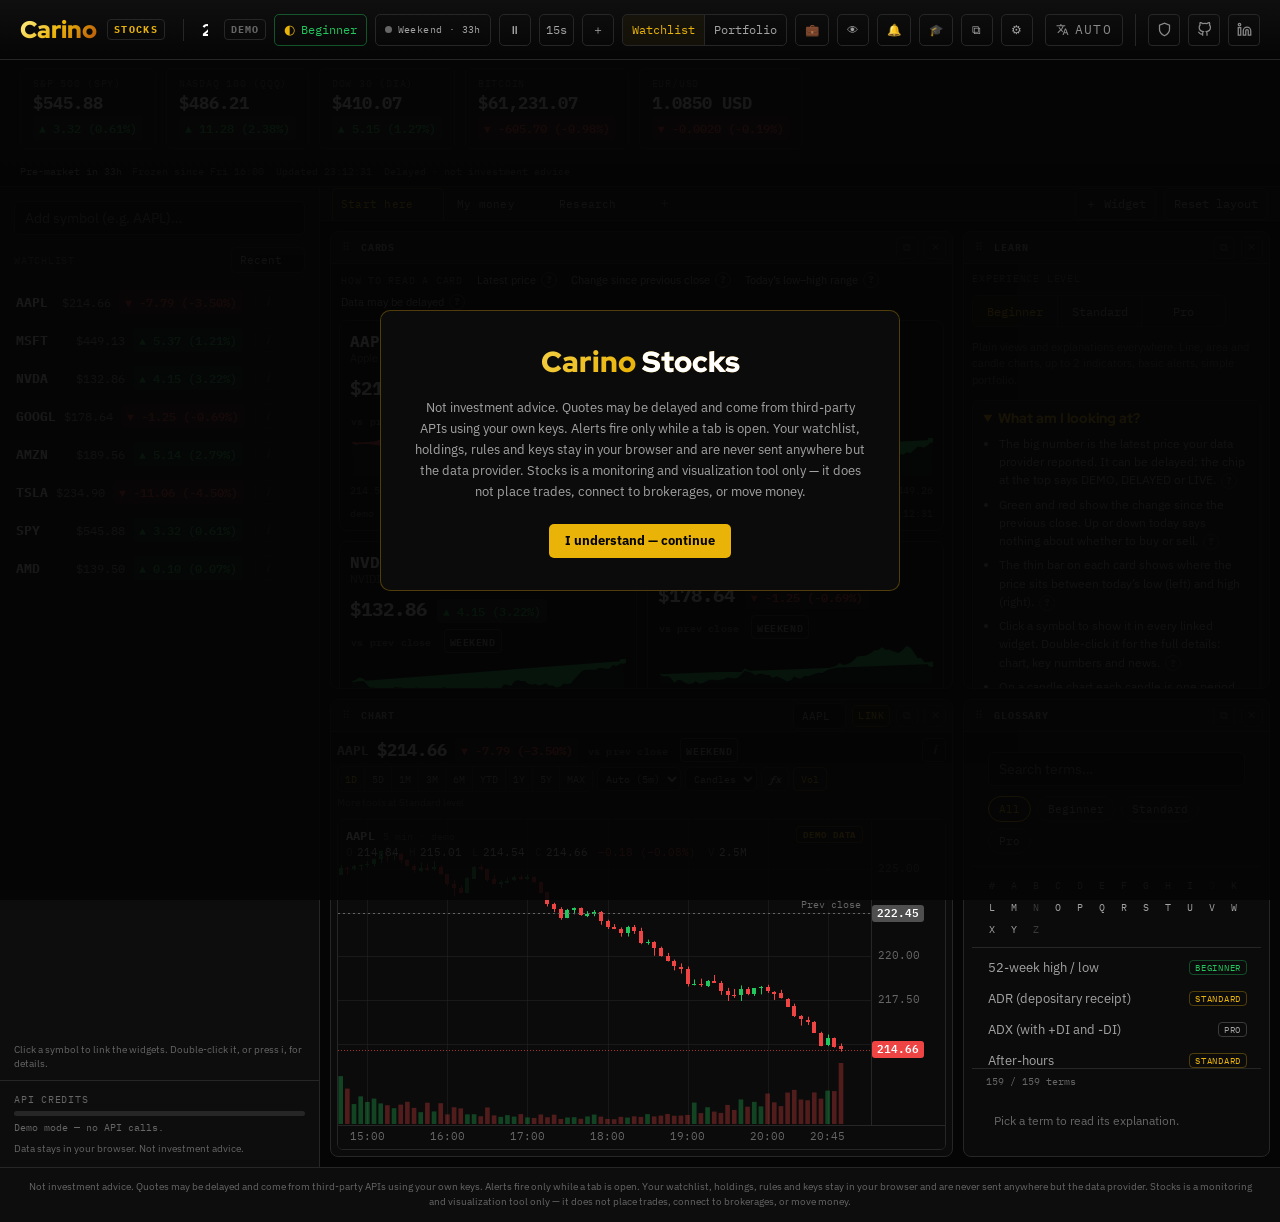
==== commit 08cb4134: "Add the site baseline: search metadata, robots, sitemap, 404 page Generated by Carino-Systems/baseli" ====
--- a/index.html
+++ b/index.html
@@ -5,7 +5,17 @@
   <meta name="viewport" content="width=device-width, initial-scale=1.0" />
   <link rel="icon" href="logo.webp" />
   <title>Stocks — Carino Systems</title>
-  <meta name="description" content="Client-side markets watchlist, portfolio and alerts. Your keys, your device. Monitoring only, never advice." />
+  <!-- carino:head — generated by Carino-Systems/baseline/apply.py from sites.json; edit there, not here -->
+  <meta name="description" content="Client-side markets watchlist, portfolio and alerts. Your keys, your device. Monitoring only, never advice.">
+  <link rel="canonical" href="https://stocks.carino.systems/">
+  <meta property="og:type" content="website">
+  <meta property="og:site_name" content="Carino Systems">
+  <meta property="og:title" content="Stocks">
+  <meta property="og:description" content="Client-side markets watchlist, portfolio and alerts. Your keys, your device. Monitoring only, never advice.">
+  <meta property="og:url" content="https://stocks.carino.systems/">
+  <meta property="og:image" content="https://stocks.carino.systems/logo.webp">
+  <script type="application/ld+json">{"@context": "https://schema.org", "@type": "WebApplication", "name": "Stocks", "url": "https://stocks.carino.systems/", "description": "Client-side markets watchlist, portfolio and alerts. Your keys, your device. Monitoring only, never advice.", "operatingSystem": "Any (runs in a web browser)", "isAccessibleForFree": true, "author": {"@type": "Person", "name": "Miguel Cariño", "url": "https://carino.systems/"}}</script>
+  <!-- /carino:head -->
   <meta name="theme-color" content="#050505" />
   <!-- Manifest only, deliberately no service worker: a hand-maintained precache
        list on a no-build static host strands users on a stale bundle. -->
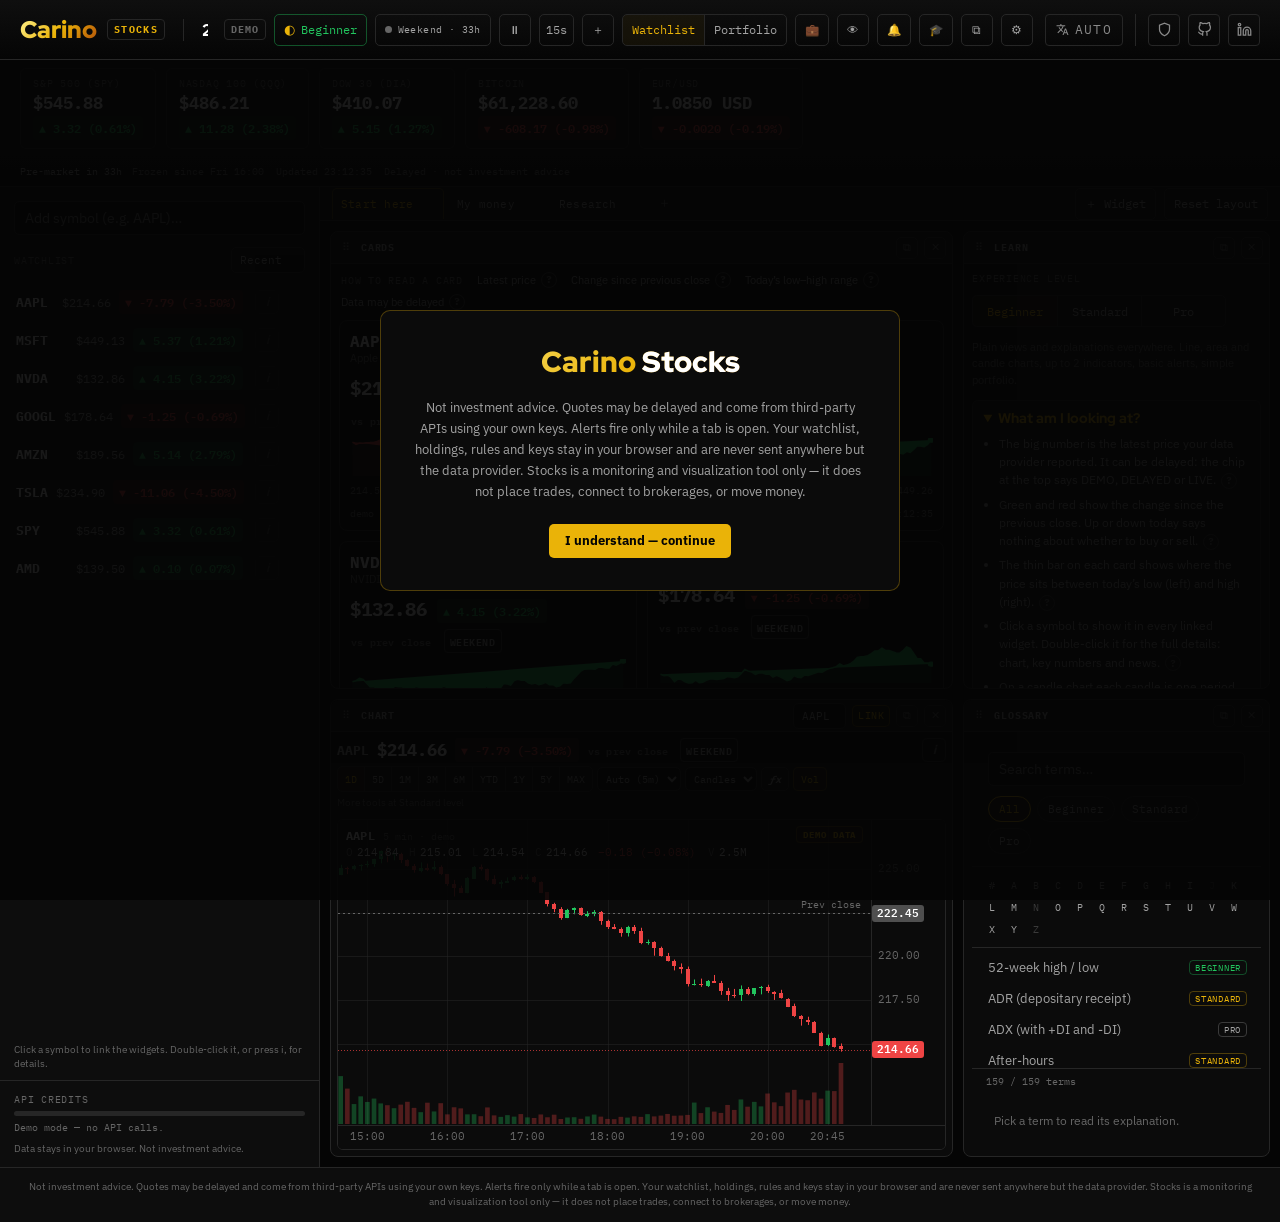
==== commit be4d8d53: "Title the page for what people search for" ====
--- a/index.html
+++ b/index.html
@@ -4,7 +4,7 @@
   <meta charset="UTF-8" />
   <meta name="viewport" content="width=device-width, initial-scale=1.0" />
   <link rel="icon" href="logo.webp" />
-  <title>Stocks — Carino Systems</title>
+  <title>Stock Watchlist, Portfolio &amp; Price Alerts — Carino Stocks</title>
   <!-- carino:head — generated by Carino-Systems/baseline/apply.py from sites.json; edit there, not here -->
   <meta name="description" content="Client-side markets watchlist, portfolio and alerts. Your keys, your device. Monitoring only, never advice.">
   <link rel="canonical" href="https://stocks.carino.systems/">
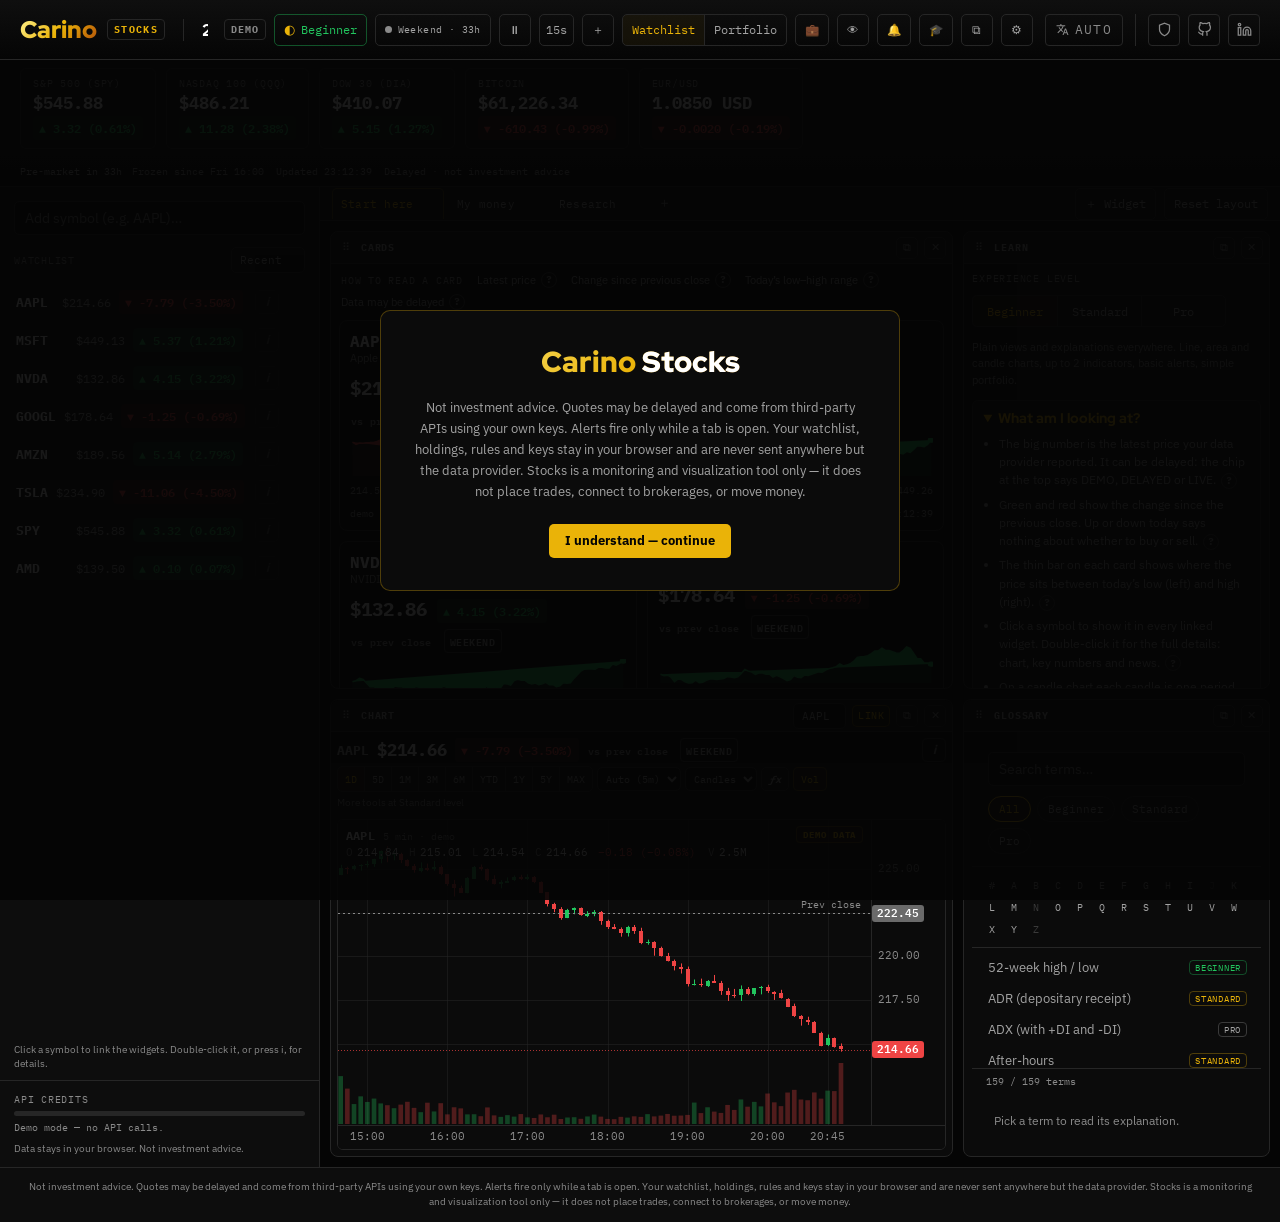
==== commit bb33c396: "Add a share preview and search language versions, and raise text contrast" ====
--- a/index.html
+++ b/index.html
@@ -13,7 +13,18 @@
   <meta property="og:title" content="Stocks">
   <meta property="og:description" content="Client-side markets watchlist, portfolio and alerts. Your keys, your device. Monitoring only, never advice.">
   <meta property="og:url" content="https://stocks.carino.systems/">
-  <meta property="og:image" content="https://stocks.carino.systems/logo.webp">
+  <meta property="og:image" content="https://stocks.carino.systems/og.jpg">
+  <meta property="og:image:width" content="1200">
+  <meta property="og:image:height" content="630">
+  <meta property="og:image:alt" content="Stocks">
+  <meta name="twitter:card" content="summary_large_image">
+  <link rel="alternate" hreflang="en" href="https://stocks.carino.systems/">
+  <link rel="alternate" hreflang="es" href="https://stocks.carino.systems/?lang=es">
+  <link rel="alternate" hreflang="pt-BR" href="https://stocks.carino.systems/?lang=pt-BR">
+  <link rel="alternate" hreflang="ja" href="https://stocks.carino.systems/?lang=ja">
+  <link rel="alternate" hreflang="ru" href="https://stocks.carino.systems/?lang=ru">
+  <link rel="alternate" hreflang="x-default" href="https://stocks.carino.systems/">
+  <script type="application/json" id="carino-head-i18n">{"es": {"title": "Seguimiento de acciones, portafolio y alertas — Carino Stocks", "desc": "Lista de seguimiento, portafolio y alertas de mercados en tu navegador. Tus claves, tu dispositivo. Solo monitoreo, nunca asesoría."}, "pt-BR": {"title": "Acompanhar ações, carteira e alertas de preço — Carino Stocks", "desc": "Lista de acompanhamento, carteira e alertas de mercado no navegador. Suas chaves, seu dispositivo. Apenas monitoramento, nunca recomendação."}, "ja": {"title": "株価ウォッチリスト・アラート — Carino Stocks", "desc": "ブラウザ完結の株式ウォッチリスト、ポートフォリオ、アラート。APIキーも端末も自分のもの。監視専用で投資助言はなし。"}, "ru": {"title": "Список акций, портфель и ценовые оповещения — Carino Stocks", "desc": "Список наблюдения, портфель и оповещения по рынкам прямо в браузере. Ваши ключи, ваше устройство. Только мониторинг, никаких советов."}}</script>
   <script type="application/ld+json">{"@context": "https://schema.org", "@type": "WebApplication", "name": "Stocks", "url": "https://stocks.carino.systems/", "description": "Client-side markets watchlist, portfolio and alerts. Your keys, your device. Monitoring only, never advice.", "operatingSystem": "Any (runs in a web browser)", "isAccessibleForFree": true, "author": {"@type": "Person", "name": "Miguel Cariño", "url": "https://carino.systems/"}}</script>
   <!-- /carino:head -->
   <meta name="theme-color" content="#050505" />
--- a/css/stocks.css
+++ b/css/stocks.css
@@ -5,7 +5,7 @@
   --accent:#eab308; --accent-hi:#fbbf24;
   --accent-faint:rgba(234,179,8,.05); --accent-glow:rgba(234,179,8,.15); --accent-dim:rgba(234,179,8,.3);
   --border:#262626; --border-hi:#3a3a3a;
-  --text:#fff; --text-sec:#a3a3a3; --text-muted:#666;
+  --text:#fff; --text-sec:#a3a3a3; --text-muted:#8a8a8a;
   --ok:#22c55e; --warn:#eab308; --err:#ef4444;
   --sans:'IBM Plex Sans',system-ui,sans-serif; --mono:'IBM Plex Mono',ui-monospace,monospace; --display:'Red Hat Display',var(--sans);
   --nav-h:60px;
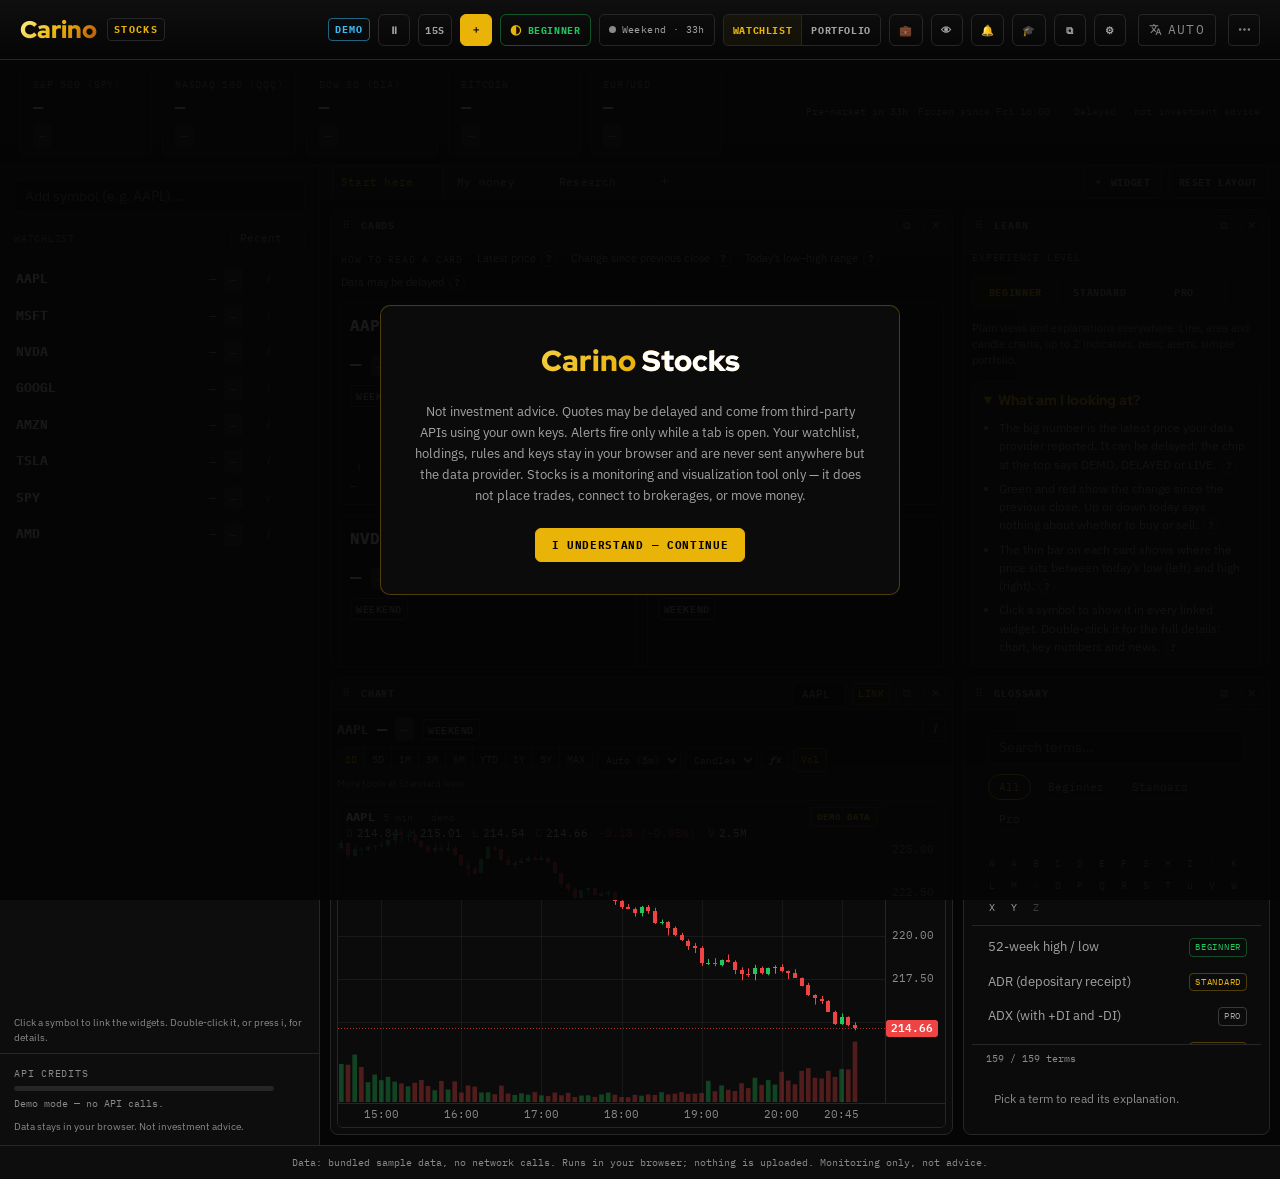
==== commit a5a65dbd: "Adopt the Live data layout with honest freshness states Source badge with stale and error states, an" ====
--- a/index.html
+++ b/index.html
@@ -32,6 +32,7 @@
        list on a no-build static host strands users on a stale bundle. -->
   <link rel="manifest" href="manifest.webmanifest" />
   <link rel="stylesheet" href="fonts/carino-fonts.css" />
+  <link rel="stylesheet" href="carino-ui.css" />
   <link rel="stylesheet" href="css/stocks.css" />
   <!-- After stocks.css, deliberately: the workspace owns its own scrolling and
        stacking rules and must be able to override the card-view ones. -->
@@ -44,20 +45,23 @@
   <!-- App controls; carino-navbar.js relocates this into the shared navbar. -->
   <header class="cs-header" data-carino-strip>
     <div class="cs-right" data-carino-actions>
+      <!-- Live standard, left to right: source badge, freshness, refresh
+           controls, the one main action; the rest folds into the navbar's ⋯. -->
+      <span class="live-chip sample" id="modeChip" title="Data source" data-priority="2">DEMO</span>
+      <span class="fresh" id="freshStamp" hidden></span>
+      <button class="cs-btn" id="btnPause" title="Pause / resume auto-refresh">⏸</button>
+      <select class="cs-btn cs-select" id="intervalSel" title="Refresh interval">
+        <option value="5">5s</option><option value="15" selected>15s</option>
+        <option value="30">30s</option><option value="60">60s</option>
+      </select>
+      <button class="cs-btn primary" id="btnAdd" title="Add ticker" data-priority="1">＋</button>
       <!-- Below 900px the rail is off-canvas; this is the only way to reach it. -->
       <button class="cs-btn rail-toggle" id="btnRail" title="Watchlist and search" aria-controls="rail" aria-expanded="false">☰</button>
-      <span class="live-chip" id="modeChip" title="Data source">DEMO</span>
       <!-- Experience level: what is offered first, never what is possible. -->
       <button class="cs-btn lvl-btn" id="btnLevel" aria-haspopup="dialog" aria-expanded="false" aria-controls="levelPop"><span class="lvl-ico" aria-hidden="true">◐</span><span id="btnLevelTxt">Beginner</span></button>
       <button class="sess-chip" id="sessChip" data-state="closed" title="Market session (this device's clock)">
         <span class="sc-dot"></span><span class="sc-txt" id="sessChipTxt">—</span>
       </button>
-      <button class="cs-btn" id="btnPause" title="Pause / resume auto-refresh">⏸</button>
-      <select class="cs-btn cs-select" id="intervalSel" title="Refresh interval">
-        <option value="5">5s</option><option value="15" selected>15s</option>
-        <option value="30">30s</option><option value="60">60s</option>
-      </select>
-      <button class="cs-btn" id="btnAdd" title="Add ticker">＋</button>
       <!-- Shortcuts to the tab that shows each thing, not a second navigation:
            the workspace tabs own what is on screen. -->
       <div class="seg hdr-tabs-seg" role="group" aria-label="Jump to workspace tab">
@@ -92,7 +96,7 @@
       <strong data-i18n>Shared view.</strong> <span data-i18n>This watchlist came from the link you opened. It is not saved in this browser, and your own watchlist is untouched.</span>
     </div>
     <div class="hb-acts">
-      <button class="btn-primary sm" id="hashAdopt" data-i18n>Save to my browser</button>
+      <button class="btn btn-primary sm" id="hashAdopt" data-i18n>Save to my browser</button>
       <button class="cs-btn" id="hashDiscard" data-i18n>Discard</button>
     </div>
   </div>
@@ -135,7 +139,7 @@
            offer to fill it, so the offer lives beside the list itself. -->
       <div class="rail-empty" id="railEmpty" hidden>
         <p data-i18n>Your watchlist is empty.</p>
-        <button class="btn-primary sm" id="emptyAdd" data-i18n>Add a ticker</button>
+        <button class="btn btn-primary sm" id="emptyAdd" data-i18n>Add a ticker</button>
         <button class="cs-btn" id="emptyDemo" data-i18n>Load demo watchlist</button>
       </div>
       <div class="rail-foot">
@@ -302,7 +306,7 @@
             <button class="cs-btn" id="dispDetect" data-i18n>Detect monitors</button>
           </div>
           <div class="disp-acts">
-            <button class="btn-primary" id="dispOpen" data-i18n>Open panel</button>
+            <button class="btn btn-primary" id="dispOpen" data-i18n>Open panel</button>
             <button class="cs-btn" id="dispReplace" data-i18n>Re-place windows</button>
             <button class="cs-btn" id="dispCloseAll" data-i18n>Close all</button>
           </div>
@@ -318,7 +322,7 @@
         <span class="spacer"></span>
         <button class="cs-btn" id="btnExport" data-i18n>Export</button>
         <button class="cs-btn" id="btnImport" data-i18n>Import</button>
-        <button class="btn-primary" id="btnSaveSettings" data-i18n>Save</button>
+        <button class="btn btn-primary" id="btnSaveSettings" data-i18n>Save</button>
       </div>
     </div>
 
@@ -376,7 +380,7 @@
             <span class="field-note warn-note" id="ruleErr" hidden></span>
             <span class="spacer"></span>
             <button class="cs-btn" id="ruleCancel" hidden data-i18n>Cancel edit</button>
-            <button class="btn-primary" id="ruleAdd" data-i18n>Add alert</button>
+            <button class="btn btn-primary" id="ruleAdd" data-i18n>Add alert</button>
           </div>
         </div>
         <div class="log-head">
@@ -447,7 +451,7 @@
         <button class="cs-btn" id="ledExport" title="Download every transaction as CSV" data-i18n>Export CSV</button>
         <button class="cs-btn" id="ledExportPos" title="Download current positions as CSV" data-i18n>Positions CSV</button>
         <span class="spacer"></span>
-        <button class="btn-primary" id="ledAdd" data-i18n>＋ Add transaction</button>
+        <button class="btn btn-primary" id="ledAdd" data-i18n>＋ Add transaction</button>
       </div>
     </div>
 
@@ -487,7 +491,7 @@
         <button class="cs-btn danger" id="txDelete" hidden data-i18n>Delete</button>
         <button class="cs-btn" id="txBack" data-i18n>All transactions</button>
         <span class="spacer"></span>
-        <button class="btn-primary" id="txSave" data-i18n>Save</button>
+        <button class="btn btn-primary" id="txSave" data-i18n>Save</button>
       </div>
     </div>
 
@@ -539,7 +543,7 @@
       <div class="modal-foot">
         <button class="cs-btn" id="impBack" data-i18n>All transactions</button>
         <span class="spacer"></span>
-        <button class="btn-primary" id="impGo" disabled data-i18n>Import</button>
+        <button class="btn btn-primary" id="impGo" disabled data-i18n>Import</button>
       </div>
     </div>
   </div>
@@ -550,8 +554,8 @@
   <!-- Toast rack -->
   <div class="toast-rack" id="toastRack"></div>
 
-  <!-- Footer disclaimer -->
-  <footer class="page-disclaimer" id="pageDisclaimer"></footer>
+  <!-- Source line: the full disclaimer stays in the acknowledgement gate. -->
+  <footer class="data-foot page-disclaimer" id="pageDisclaimer"></footer>
 
   <!-- First-load acknowledgment gate -->
   <div class="ack-gate" id="ackGate" hidden>
@@ -559,7 +563,7 @@
       <div class="ack-brand" id="ackBrand">Carino <span>Stocks</span></div>
       <div class="ack-step" id="ackStep1">
         <p class="ack-text" id="ackText"></p>
-        <button class="btn-primary" id="ackBtn" data-i18n>I understand — continue</button>
+        <button class="btn btn-primary" id="ackBtn" data-i18n>I understand — continue</button>
       </div>
       <!-- Step 2, first run only: how much of the tool to show first. -->
       <div class="ack-step" id="ackStep2" hidden>
--- a/carino-ui.css
+++ b/carino-ui.css
@@ -0,0 +1,763 @@
+/* ============================================================
+   carino-ui.css — the shared Carino UI: design tokens, base and every
+   production component. Canonical copy: Branding/carino-ui.css.
+   Carino-Systems/propagate.sh copies it byte-for-byte into each site, the
+   same way it copies carino-navbar.js; a site opts in by linking it BEFORE
+   its own stylesheet. Sites may add new tokens (--kind-*, --cat-*) but never
+   redefine one declared here. Documented at https://branding.carino.systems/
+   ============================================================ */
+    /* ============================================================
+       Carino Branding — the canonical design tokens & components.
+       This file IS the reference: view-source, or use the per-section
+       Copy buttons to lift a snippet into another project.
+       Hosted at branding.carino.systems. Tokens mirror
+       Carino-Systems/index.html :root.
+       ============================================================ */
+    :root {
+      --bg:            #050505;   /* near-black page background        */
+      --bg-elev:       #0d0d0d;   /* elevated surface (inputs, code)   */
+      --bg-card:       #0b0b0b;   /* card / panel background           */
+      --accent:        #eab308;   /* Sharp Gold — the one accent       */
+      --accent-faint:  rgba(234,179,8,0.05);
+      --accent-glow:   rgba(234,179,8,0.15);
+      --accent-dim:    rgba(234,179,8,0.30);
+      --border:        #262626;   /* hairline borders                  */
+      --border-hv:     #eab308;   /* border on hover/focus             */
+      --text:          #ffffff;   /* primary text                      */
+      --text-sec:      #a3a3a3;   /* secondary text                    */
+      --text-muted:    #8a8a8a;   /* muted / labels                    */
+      --ok:            #22c55e;
+      --warn:          #eab308;
+      --err:           #ef4444;
+      --info:          #38bdf8;   /* informational; the fourth toast state, previously a magic number */
+      --stage-grad:    radial-gradient(1200px 520px at 50% -12%, rgba(234,179,8,0.08) 0%, transparent 60%), linear-gradient(180deg,#0b0b0b 0%,#050505 100%);
+      --gold-text:     linear-gradient(130deg,#fef08a 0%,#eab308 50%,#b45309 100%);
+      --sans: 'IBM Plex Sans', system-ui, -apple-system, sans-serif;
+      --mono: 'IBM Plex Mono', ui-monospace, SFMono-Regular, Menlo, monospace;
+      --display: 'Red Hat Display', var(--sans);
+      --radius: 10px;
+      --nav-h: 60px;     /* carino-navbar.js height; it scrolls with the page */
+      /* Breakpoints (media queries cannot read a token, so these are the rule):
+         900px and below, a workspace settings rail becomes a drawer;
+         640px and below, the phone layout. Nothing else. */
+
+      /* ---- type scale ----------------------------------------------
+         Thirteen named steps and nothing in between: size text with a
+         token, never a raw value. --fs-micro is the legibility floor —
+         no UI text below it, ever. Display sizes are fluid (clamp), so
+         heroes never overflow a laptop. Body base stays 15–16px.
+         (Decorative glyphs — watermark numerals, emoji, SVG-canvas
+         labels — may size freely; the scale governs readable text.)
+         px equivalents assume the 16px root. */
+      --fs-micro:   0.6rem;    /*  9.6px  tiny tags, fine print, table meta   */
+      --fs-label:   0.65rem;   /* 10.4px  mono uppercase labels, chips        */
+      --fs-btn:     0.7rem;    /* 11.2px  buttons, tabs, kickers, nav         */
+      --fs-sm:      0.8rem;    /* 12.8px  dense UI text, tables, alerts, code */
+      --fs-mono:    0.85rem;   /* 13.6px  mono data, ledes in mono            */
+      --fs-sec:     0.9rem;    /* 14.4px  secondary prose                     */
+      --fs-body:    1rem;      /* 16px    primary reading text                */
+      --fs-lg:      1.05rem;   /* 16.8px  emphasised body, card titles        */
+      --fs-h3:      1.2rem;    /* 19.2px  card / panel headings               */
+      --fs-h2:      1.5rem;    /* 24px    section headings                    */
+      --fs-h1:      1.9rem;    /* 30.4px  page headings                       */
+      --fs-display: 2.4rem;    /* 38.4px  display text, the wordmark          */
+      --fs-hero:    clamp(2.6rem, 7vw, 4.6rem);  /* landing hero — always fluid */
+    }
+
+    * { box-sizing: border-box; }
+
+    /* Slim scrollbars in every engine — the cross-browser recipe projects copy.
+       ::-webkit-scrollbar covers Chromium + WebKit; Firefox has no pseudo-element,
+       only these two inherited properties, so setting them on :root cascades to
+       every scroll container. Keep both — neither engine reads the other's. */
+    :root { scrollbar-width: thin; scrollbar-color: #3a3a3a transparent; }
+    ::-webkit-scrollbar { width: 8px; height: 8px; }
+    ::-webkit-scrollbar-track { background: transparent; }
+    ::-webkit-scrollbar-thumb { background: #3a3a3a; border-radius: 6px; }
+    ::-webkit-scrollbar-thumb:hover { background: var(--accent-dim); }
+    body {
+      margin: 0; background: var(--bg); color: var(--text);
+      font-family: var(--sans); font-size: 15px; line-height: 1.6;
+      -webkit-font-smoothing: antialiased;
+    }
+    a { color: var(--accent); }
+    /* Components below set display:flex/grid; the hidden attribute still wins. */
+    [hidden] { display: none !important; }
+    code, .mono { font-family: var(--mono); }
+    /* ============ 3. typography ============ */
+    .t-hero { font-family: var(--display); font-weight: 900; font-size: var(--fs-hero); text-transform: uppercase; line-height: 0.95; }
+    .t-display { font-family: var(--display); font-weight: 900; font-size: var(--fs-display); text-transform: uppercase; line-height: 1; }
+    .t-h1 { font-family: var(--display); font-weight: 900; font-size: var(--fs-h1); text-transform: uppercase; }
+    .t-h2 { font-family: var(--display); font-weight: 900; font-size: var(--fs-h2); text-transform: uppercase; }
+    .t-h3 { font-family: var(--display); font-weight: 900; font-size: var(--fs-h3); text-transform: uppercase; }
+    .t-lg { font-family: var(--sans); font-size: var(--fs-lg); font-weight: 700; color: var(--text); }
+    .t-body { font-family: var(--sans); font-size: var(--fs-body); color: var(--text); }
+    .t-sec { font-family: var(--sans); font-size: var(--fs-sec); color: var(--text-sec); }
+    .t-mono { font-family: var(--mono); font-size: var(--fs-mono); color: var(--text); }
+    .t-sm { font-family: var(--sans); font-size: var(--fs-sm); color: var(--text-sec); }
+    .t-btn-sample { font-family: var(--mono); font-size: var(--fs-btn); font-weight: 700; text-transform: uppercase; letter-spacing: 0.06em; color: var(--text-sec); }
+    .t-label { font-family: var(--mono); font-size: var(--fs-label); text-transform: uppercase; letter-spacing: 0.14em; color: var(--text-muted); }
+    .t-micro { font-family: var(--mono); font-size: var(--fs-micro); text-transform: uppercase; letter-spacing: 0.08em; color: var(--text-muted); }
+    .wordmark { font-family: var(--display); font-weight: 900; font-size: var(--fs-display); background: var(--gold-text); -webkit-background-clip: text; background-clip: text; -webkit-text-fill-color: transparent; }
+
+    /* ============ 4. buttons ============ */
+    .btn {
+      display: inline-flex; align-items: center; gap: 8px;
+      font-family: var(--mono); font-size: var(--fs-btn); font-weight: 700;
+      text-transform: uppercase; letter-spacing: 0.06em;
+      padding: 0 16px; height: 38px; border-radius: 6px; cursor: pointer;
+      border: 1px solid var(--border); background: transparent; color: var(--text-sec);
+      transition: 0.18s; text-decoration: none;
+    }
+    .btn:hover { border-color: var(--accent); color: var(--accent); background: var(--accent-faint); }
+    .btn-primary { background: var(--accent); border-color: var(--accent); color: #050505; }
+    .btn-primary:hover { background: #fbbf24; color: #050505; box-shadow: 0 4px 16px var(--accent-glow); }
+    .btn-ghost { border-color: transparent; }
+    .btn-ghost:hover { border-color: var(--border); background: transparent; color: var(--text); }
+    .btn:disabled, .btn.disabled { opacity: 0.35; pointer-events: none; }
+
+    /* toggle / segmented buttons (module & template style) */
+    .toggle-btn {
+      font-family: var(--mono); font-size: var(--fs-btn); text-transform: uppercase; letter-spacing: 0.05em;
+      padding: 8px 14px; border-radius: 4px; cursor: pointer; transition: 0.18s;
+      border: 1px solid var(--border); background: transparent; color: var(--text-sec);
+    }
+    .toggle-btn:hover { border-color: var(--accent); color: var(--accent); background: var(--accent-faint); }
+    .toggle-btn.active { background: var(--accent); border-color: var(--accent); color: #050505; font-weight: 700; }
+
+    /* ============ 5. tabs ============ */
+    .tabbar { display: flex; gap: 4px; border-bottom: 1px solid var(--border); }
+    .tabbtn {
+      font-family: var(--mono); font-size: var(--fs-btn); text-transform: uppercase; letter-spacing: 0.06em;
+      padding: 10px 16px; cursor: pointer; color: var(--text-sec); background: transparent;
+      border: none; border-bottom: 2px solid transparent; margin-bottom: -1px; transition: 0.15s;
+    }
+    .tabbtn:hover { color: var(--text); }
+    .tabbtn.active { color: var(--accent); border-bottom-color: var(--accent); }
+    .tabpane { padding: 18px 2px 2px; color: var(--text-sec); font-size: var(--fs-sec); }
+
+    /* ============ 6. forms ============ */
+    .field { display: flex; flex-direction: column; gap: 6px; min-width: 220px; }
+    .field label { font-family: var(--mono); font-size: var(--fs-micro); text-transform: uppercase; letter-spacing: 0.1em; color: var(--text-muted); }
+    .input, .select, .textarea {
+      background: var(--bg-elev); border: 1px solid var(--border); border-radius: 6px;
+      color: var(--text); font-family: var(--mono); font-size: var(--fs-sm);
+      padding: 9px 11px; width: 100%; transition: 0.15s;
+    }
+    .input:focus, .select:focus, .textarea:focus { outline: none; border-color: var(--accent); box-shadow: 0 0 0 3px var(--accent-faint); }
+    .textarea { resize: vertical; min-height: 84px; line-height: 1.5; }
+    .select option { background: #111; }
+    .check { display: inline-flex; align-items: center; gap: 8px; font-family: var(--mono); font-size: var(--fs-btn); text-transform: uppercase; color: var(--text-sec); cursor: pointer; }
+    .check input { accent-color: var(--accent); width: 15px; height: 15px; }
+    /* switch */
+    .switch { position: relative; width: 42px; height: 22px; flex-shrink: 0; }
+    .switch input { opacity: 0; width: 0; height: 0; }
+    .switch .track { position: absolute; inset: 0; background: var(--bg-elev); border: 1px solid var(--border); border-radius: 999px; transition: 0.2s; }
+    .switch .track::before { content: ""; position: absolute; width: 16px; height: 16px; left: 2px; top: 2px; background: var(--text-muted); border-radius: 50%; transition: 0.2s; }
+    .switch input:checked + .track { background: var(--accent-faint); border-color: var(--accent); }
+    .switch input:checked + .track::before { transform: translateX(20px); background: var(--accent); }
+
+    /* ============ 7. alerts ============ */
+    .alert { border: 1px solid; border-radius: 8px; padding: 12px 14px; font-family: var(--mono); font-size: var(--fs-sm); line-height: 1.5; margin-bottom: 10px; }
+    .alert:last-child { margin-bottom: 0; }
+    .alert.ok   { color: #86efac; background: rgba(34,197,94,0.08);  border-color: rgba(34,197,94,0.5); }
+    .alert.warn { color: #fcd34d; background: rgba(234,179,8,0.08);  border-color: rgba(234,179,8,0.45); }
+    .alert.err  { color: #fca5a5; background: rgba(239,68,68,0.08);  border-color: rgba(239,68,68,0.5); }
+    .alert.info { color: #bae6fd; background: color-mix(in srgb, var(--info) 8%, transparent); border-color: color-mix(in srgb, var(--info) 50%, transparent); }
+    .alert code { background: #1a1a1a; padding: 1px 5px; border-radius: 3px; color: #fde68a; }
+    .alert b { color: #fde68a; }
+
+    /* ============ 8. badges & chips ============ */
+    .chip-tag { font-family: var(--mono); font-size: var(--fs-micro); font-weight: 700; letter-spacing: 0.14em; text-transform: uppercase; color: var(--accent); border: 1px solid var(--border); border-radius: 4px; padding: 3px 6px; text-decoration: none; }
+    /* split-brand: in the navbar the chip is an <a href="./"> (app reload) next
+       to the wordmark's <a href="https://carino.systems/"> (hub) */
+    a.chip-tag { transition: 0.2s; }
+    a.chip-tag:hover { border-color: var(--accent); background: var(--accent-glow); }
+    .chip-tz { font-family: var(--mono); font-size: var(--fs-micro); font-weight: 700; color: #050505; background: var(--accent); padding: 2px 5px; border-radius: 3px; }
+    .pill { font-family: var(--mono); font-size: var(--fs-micro); text-transform: uppercase; letter-spacing: 0.05em; border-radius: 999px; padding: 3px 10px; border: 1px solid; }
+    .pill.ok  { color: var(--ok);  border-color: rgba(34,197,94,0.4);  background: rgba(34,197,94,0.08); }
+    .pill.warn{ color: var(--warn);border-color: rgba(234,179,8,0.4);  background: rgba(234,179,8,0.08); }
+    .pill.err { color: var(--err); border-color: rgba(239,68,68,0.4);  background: rgba(239,68,68,0.08); }
+    .dot { display: inline-flex; align-items: center; gap: 7px; font-family: var(--mono); font-size: var(--fs-btn); color: var(--text-sec); }
+    .dot::before { content: ""; width: 8px; height: 8px; border-radius: 50%; background: var(--accent); box-shadow: 0 0 8px var(--accent); }
+    .dot.live::before { animation: pulse 1.6s infinite; }
+    @keyframes pulse { 0%,100% { opacity: 1; } 50% { opacity: 0.35; } }
+    /* AI Bloat Certified: a two-part seal for the top of a project page. Gold half with the
+       rosette, dark half with the verdict; one gold hairline around both. */
+    .cert-badge { display: inline-flex; align-items: stretch; vertical-align: middle; font-family: var(--mono); font-size: var(--fs-label); font-weight: 700; letter-spacing: 0.12em; text-transform: uppercase; line-height: 1; border: 1px solid var(--accent); border-radius: 5px; overflow: hidden; white-space: nowrap; box-shadow: 0 0 14px var(--accent-glow); }
+    .cert-badge .cert-l { display: inline-flex; align-items: center; gap: 6px; padding: 5px 8px 5px 5px; background: var(--accent); color: #050505; }
+    .cert-badge .cert-r { display: inline-flex; align-items: center; padding: 5px 9px; background: var(--bg-card); color: var(--accent); }
+    .cert-badge .cert-seal { width: 15px; height: 15px; flex: none; }
+    .cert-badge .cert-rosette { fill: #050505; }
+    .cert-badge .cert-check { fill: none; stroke: var(--accent); stroke-width: 1.9; stroke-linecap: round; stroke-linejoin: round; }
+
+    /* ============ 9. cards ============ */
+    .card {
+      display: flex; flex-direction: column; background: var(--bg-card);
+      border: 1px solid var(--border); padding: 22px; border-radius: 12px; transition: 0.22s;
+    }
+    .card:hover { border-color: var(--accent); background: linear-gradient(145deg,#17120a 0%,#0b0b0b 100%); transform: translateY(-4px); box-shadow: 0 14px 28px rgba(0,0,0,0.6), 0 0 22px var(--accent-glow); }
+    .c-title { font-size: var(--fs-lg); font-weight: 700; margin-bottom: 6px; }
+    .c-desc { font-size: var(--fs-mono); color: var(--text-sec); line-height: 1.6; flex: 1; }
+    .c-link { margin-top: 16px; font-family: var(--mono); font-size: var(--fs-btn); text-transform: uppercase; letter-spacing: 0.1em; font-weight: 700; color: var(--accent); }
+    .card-grid { display: grid; grid-template-columns: repeat(auto-fill, minmax(220px,1fr)); gap: 14px; }
+    .panel-header { display: flex; justify-content: space-between; align-items: flex-end; border-bottom: 1px solid var(--border); padding-bottom: 14px; }
+    .panel-title { font-family: var(--display); font-weight: 900; font-size: var(--fs-h1); text-transform: uppercase; letter-spacing: 1px; }
+    .panel-desc { font-family: var(--mono); font-size: var(--fs-sm); color: var(--text-sec); margin-top: 6px; }
+    .panel-num { font-family: var(--display); font-weight: 900; font-size: 3.2rem; line-height: 0.8; color: rgba(234,179,8,0.12); user-select: none; }
+
+    /* ============ 10. dropdown / diagnostics ============ */
+    .diag-wrap { position: relative; display: inline-block; }
+    .diag-toggle {
+      display: inline-flex; align-items: center; gap: 8px; cursor: pointer;
+      background: transparent; border: 1px solid var(--border); color: var(--text-sec);
+      font-family: var(--mono); font-size: var(--fs-btn); text-transform: uppercase; letter-spacing: 0.05em;
+      padding: 8px 12px; border-radius: 6px; transition: 0.18s;
+    }
+    .diag-toggle:hover, .diag-toggle.open { border-color: var(--accent); color: var(--accent); background: var(--accent-faint); }
+    .diag-dropdown {
+      position: absolute; top: calc(100% + 8px); right: 0; width: 260px;
+      background: var(--bg-card); border: 1px solid var(--accent-dim); border-radius: 8px;
+      padding: 14px; box-shadow: 0 18px 40px rgba(0,0,0,0.7); display: none; z-index: 20;
+    }
+    .diag-dropdown.open { display: block; }
+    .diag-section { font-family: var(--mono); font-size: var(--fs-micro); text-transform: uppercase; letter-spacing: 0.1em; color: var(--text-muted); opacity: 0.6; border-bottom: 1px solid var(--border); padding-bottom: 3px; margin: 4px 0 8px; }
+    .diag-row { display: flex; justify-content: space-between; font-family: var(--mono); font-size: var(--fs-btn); margin-bottom: 6px; }
+    .diag-lbl { color: var(--text-muted); text-transform: uppercase; letter-spacing: 0.05em; }
+    .diag-val { color: var(--text); }
+    /* Wrap two short readings in .diag-pair to put them on one line. Each half
+       keeps its natural width, so a long value or translation wraps the pair
+       back into full-width rows instead of truncating. */
+    .diag-pair { display: flex; flex-wrap: wrap; justify-content: space-between; column-gap: 20px; }
+    .diag-pair > .diag-row { flex: 0 1 auto; min-width: max-content; gap: 8px; }
+
+    /* ============ 11. table ============ */
+    table.data { width: 100%; border-collapse: collapse; font-family: var(--mono); font-size: var(--fs-sm); }
+    table.data th { text-align: left; color: var(--text-muted); text-transform: uppercase; letter-spacing: 0.06em; font-size: var(--fs-micro); font-weight: 700; padding: 8px 12px; border-bottom: 1px solid var(--border); }
+    table.data td { padding: 9px 12px; border-bottom: 1px solid var(--border); color: var(--text-sec); }
+    table.data tr:hover td { background: var(--accent-faint); color: var(--text); }
+
+    /* ============ 12. code ============ */
+    pre.code { background: var(--bg-elev); border: 1px solid var(--border); border-radius: 8px; padding: 16px; overflow-x: auto; font-family: var(--mono); font-size: var(--fs-sm); line-height: 1.6; color: #e0e0e0; margin: 0; }
+    pre.code .k { color: var(--accent); }
+    pre.code .c { color: var(--text-muted); }
+
+    /* ============ 13. loading ============ */
+    .spinner { width: 26px; height: 26px; border: 2px solid var(--border); border-top-color: var(--accent); border-radius: 50%; animation: spin 0.8s linear infinite; }
+    @keyframes spin { to { transform: rotate(360deg); } }
+    .progress { width: 260px; height: 6px; background: var(--bg-elev); border: 1px solid var(--border); border-radius: 999px; overflow: hidden; }
+    .progress > span { display: block; height: 100%; width: 62%; background: var(--accent); border-radius: 999px; box-shadow: 0 0 10px var(--accent-glow); }
+    .ekg { width: 180px; height: 44px; }
+    .ekg .trace { fill: none; stroke: var(--accent); stroke-width: 2; stroke-linecap: round; stroke-linejoin: round; filter: drop-shadow(0 0 4px var(--accent-glow)); stroke-dasharray: 320; stroke-dashoffset: 320; animation: ekg 1.8s linear infinite; }
+    @keyframes ekg { to { stroke-dashoffset: -320; } }
+
+
+    /* ============ 15. toast ============ */
+    .toast {
+      position: fixed; top: 76px; right: 20px; z-index: 9999;
+      display: inline-flex; align-items: center; gap: 10px;
+      font-family: var(--mono); font-size: var(--fs-sm); font-weight: 700;
+      padding: 11px 16px; border-radius: 8px; border: 1px solid;
+      box-shadow: 0 10px 30px rgba(0,0,0,0.55);
+      opacity: 0; transform: translateY(-10px); pointer-events: none; transition: 0.2s ease;
+    }
+    .toast.show { opacity: 1; transform: translateY(0); pointer-events: auto; }
+    .toast.ok   { color: #86efac; background: rgba(34,197,94,0.10); border-color: rgba(34,197,94,0.5); }
+    .toast.info { color: #bae6fd; background: color-mix(in srgb, var(--info) 10%, transparent); border-color: color-mix(in srgb, var(--info) 50%, transparent); }
+    .toast.warn { color: #fde68a; background: rgba(234,179,8,0.10); border-color: rgba(234,179,8,0.45); }
+    .toast.err  { color: #fca5a5; background: rgba(239,68,68,0.10); border-color: rgba(239,68,68,0.5); }
+
+    /* ============ 16. navbar action portal ============ */
+    /* carino-navbar.js relocates the real DOM node marked [data-carino-actions]
+       into the navbar's .cn-right (handlers and ids survive) and removes the
+       [data-carino-strip] wrapper. Controls riding in the bar follow this 32px
+       recipe — the compact sibling of .btn. */
+    .cs-btn {
+      display: inline-flex; align-items: center; gap: 6px; height: 32px; padding: 0 12px;
+      font-family: var(--mono); font-size: var(--fs-label); font-weight: 700;
+      text-transform: uppercase; letter-spacing: 0.06em; white-space: nowrap;
+      border: 1px solid var(--border); border-radius: 6px; background: transparent;
+      color: var(--text-sec); cursor: pointer; transition: 0.18s; text-decoration: none;
+    }
+    .cs-btn:hover { border-color: var(--accent); color: var(--accent); background: var(--accent-faint); }
+    .cs-btn:disabled, .cs-btn.disabled { opacity: 0.35; pointer-events: none; }
+    /* a toggle that is on (pause, a chosen view, sound) */
+    .cs-btn[aria-pressed="true"] { border-color: var(--accent); color: var(--accent); background: var(--accent-faint); }
+    /* the one filled control in the bar: a page's main action */
+    .cs-btn.primary { background: var(--accent); border-color: var(--accent); color: #050505; }
+    .cs-btn.primary:hover { background: #fbbf24; color: #050505; box-shadow: 0 4px 16px var(--accent-glow); }
+
+    /* ---- Export menu: every output of a tool behind one navbar button ----
+       <div class="cs-menu">
+         <button class="cs-btn" aria-haspopup="true" aria-expanded="false">Export ▾</button>
+         <div class="cs-menu-panel" role="menu" hidden>
+           <button class="cs-menu-item" role="menuitem">PDF <span class="cs-menu-note">printable</span></button>
+           <div class="cs-menu-div"></div> …
+         </div>
+       </div>
+       carino-ui.js opens and closes it. When the navbar folds the controls
+       into its ⋯ menu, the items show there directly. Reference: Topo. */
+    .cs-menu { position: relative; display: flex; }
+    .cs-caret { font-size: 0.6rem; opacity: 0.7; margin-left: 1px; }
+    .cs-menu-panel {
+      position: absolute; top: calc(100% + 6px); right: 0; z-index: 60; min-width: 210px; padding: 6px;
+      display: flex; flex-direction: column; gap: 1px;
+      background: var(--bg-card); border: 1px solid var(--border); border-radius: 8px; box-shadow: 0 12px 32px rgba(0,0,0,0.55);
+    }
+    .cs-menu-item {
+      display: flex; align-items: center; gap: 8px; width: 100%; padding: 7px 10px; border: none; border-radius: 5px;
+      background: transparent; color: var(--text-sec); font-family: var(--sans); font-size: var(--fs-sm);
+      text-align: left; white-space: nowrap; cursor: pointer; transition: 0.15s; text-decoration: none;
+    }
+    .cs-menu-item:hover, .cs-menu-item:focus-visible { background: var(--accent-faint); color: var(--accent); outline: none; }
+    .cs-menu-item.danger { color: #fca5a5; }
+    .cs-menu-item.danger:hover { background: rgba(239,68,68,0.08); color: var(--err); }
+    .cs-menu-item:disabled { opacity: 0.35; pointer-events: none; }
+    .cs-menu-note { margin-left: auto; padding-left: 14px; font-family: var(--mono); font-size: var(--fs-micro); color: var(--text-muted); }
+    .cs-menu-div { height: 1px; background: var(--border); margin: 4px; }
+    /* On a phone the panel hangs from the screen's right edge, not the
+       button's, so it never runs off the left side. */
+    @media (max-width: 640px) { .cs-menu-panel { position: fixed; top: calc(var(--nav-h) + 6px); right: 12px; } }
+    #carinoNav .cn-more-menu .cs-menu { flex-basis: 100%; }
+    #carinoNav .cn-more-menu .cs-menu > [aria-haspopup] { display: none; }
+    #carinoNav .cn-more-menu .cs-menu-panel, #carinoNav .cn-more-menu .cs-menu-panel[hidden] {
+      display: flex !important; position: static; min-width: 0; padding: 0; border: 0; box-shadow: none; background: transparent;
+    }
+
+    /* ============ 17. dropzone ============ */
+    .dropzone {
+      border: 2px dashed var(--border); border-radius: 10px; padding: 30px 18px;
+      text-align: center; cursor: pointer; background: var(--bg-elev);
+      color: var(--text-sec); font-size: var(--fs-sec); transition: 0.18s;
+    }
+    .dropzone strong { font-family: var(--mono); color: var(--accent); font-weight: 700; }
+    .dropzone:hover, .dropzone.dragover { border-color: var(--accent); background: var(--accent-faint); box-shadow: 0 0 24px var(--accent-glow); }
+    .dropzone.success { border-color: var(--ok); border-style: solid; }
+    .dz-icon { font-size: 1.6rem; margin-bottom: 8px; opacity: 0.8; }
+    .dz-hint { font-family: var(--mono); font-size: var(--fs-label); color: var(--text-muted); margin-top: 6px; text-transform: uppercase; letter-spacing: 0.08em; }
+
+    /* ============ 18. modal & scrim ============ */
+    /* Above the navbar (which sits at 2147483000 to stay over app content),
+       so a tall dialog's head is never hidden under it. */
+    .modal-scrim {
+      position: fixed; inset: 0; z-index: 2147483600; padding: 24px;
+      display: flex; align-items: center; justify-content: center;
+      background: rgba(0,0,0,0.65); -webkit-backdrop-filter: blur(6px); backdrop-filter: blur(6px);
+    }
+    .modal-scrim[hidden] { display: none; }
+    /* .modal on a native <dialog>: closed, it stays closed (.modal sets display). */
+    dialog.modal:not([open]) { display: none; }
+    dialog.modal { padding: 0; color: inherit; }
+    dialog.modal::backdrop { background: rgba(0,0,0,0.65); -webkit-backdrop-filter: blur(6px); backdrop-filter: blur(6px); }
+    .modal {
+      display: flex; flex-direction: column; width: 100%; max-width: 520px;
+      max-height: min(90vh, 640px); overflow: hidden;
+      background: var(--bg-card); border: 1px solid var(--border); border-radius: 14px;
+      box-shadow: 0 30px 80px rgba(0,0,0,0.75);
+    }
+    .modal-head { display: flex; align-items: center; gap: 12px; padding: 16px 18px; border-bottom: 1px solid var(--border); }
+    /* the title (or the block wrapping title + subtitle) takes the row, so ✕ sits at the end */
+    .modal-head > :first-child { flex: 1; min-width: 0; }
+    .modal-title { font-family: var(--display); font-weight: 900; font-size: var(--fs-lg); text-transform: uppercase; letter-spacing: 0.5px; flex: 1; }
+    .modal-sub { font-family: var(--mono); font-size: var(--fs-label); color: var(--text-muted); text-transform: uppercase; letter-spacing: 0.08em; }
+    .modal-x { border: none; background: transparent; color: var(--text-muted); font-size: var(--fs-lg); line-height: 1; cursor: pointer; padding: 4px 8px; border-radius: 6px; transition: 0.15s; }
+    .modal-x:hover { color: var(--accent); background: var(--accent-faint); }
+    .modal-body { padding: 18px; color: var(--text-sec); font-size: var(--fs-sec); overflow-y: auto; }
+    .modal-foot { display: flex; justify-content: flex-end; gap: 10px; padding: 14px 18px; border-top: 1px solid var(--border); }
+
+    /* copy button: the per-section Copy on the reference page and the
+       floating copy on a command block (.copy-btn.term-copy) */
+    .copy-btn {
+      flex-shrink: 0; display: inline-flex; align-items: center; gap: 6px;
+      font-family: var(--mono); font-size: var(--fs-micro); font-weight: 700;
+      text-transform: uppercase; letter-spacing: 0.08em;
+      padding: 7px 11px; border-radius: 6px; cursor: pointer; white-space: nowrap;
+      border: 1px solid var(--border); background: transparent; color: var(--text-sec); transition: 0.18s;
+    }
+    .copy-btn:hover { border-color: var(--accent); color: var(--accent); background: var(--accent-faint); }
+    .copy-btn.done { border-color: var(--ok); color: var(--ok); background: rgba(34,197,94,0.08); }
+    .copy-btn svg { width: 13px; height: 13px; }
+
+    /* ============ 19. command block ============ */
+    .terminal-wrapper { position: relative; }
+    .terminal { background: #000; border: 1px solid var(--border); border-radius: 12px; padding: 1.4rem 1.6rem; overflow-x: auto; }
+    .terminal code { display: block; font-family: var(--mono); font-size: var(--fs-sm); line-height: 1.7; color: var(--ok); white-space: pre; }
+    .terminal .prompt { color: var(--accent); user-select: none; }
+    .term-copy { position: absolute; top: 10px; right: 10px; background: rgba(5,5,5,0.85); }
+
+    /* ============ 21. key caps ============ */
+    .kbd {
+      display: inline-block; font-family: var(--mono); font-size: var(--fs-label); font-weight: 700;
+      color: var(--text-sec); background: var(--bg-elev);
+      border: 1px solid var(--border); border-bottom-width: 2px; border-radius: 4px; padding: 2px 7px;
+    }
+    .kbd.accent { color: var(--accent); border-color: var(--accent-dim); }
+    .kbd-legend { display: flex; flex-wrap: wrap; gap: 16px; align-items: center; font-family: var(--mono); font-size: var(--fs-btn); color: var(--text-muted); }
+    .kbd-legend .lbl { text-transform: uppercase; letter-spacing: 0.06em; }
+
+
+    /* ── Data Viz ──────────────────────────────────────────────────────────
+       Dashboard/monitoring primitives. Gains --ok, losses --err, gold stays the
+       brand/interactive accent. All figures use tabular-nums via .num.
+       Reference: Stocks (stocks.carino.systems). */
+    .num, .amount { font-variant-numeric: tabular-nums; }
+
+    .stat-tile { border: 1px solid var(--border); border-radius: 6px; background: var(--bg-card); padding: 8px 12px; min-width: 132px; }
+    .stat-tile .st-label { font-family: var(--mono); font-size: var(--fs-micro); letter-spacing: 0.08em; text-transform: uppercase; color: var(--text-muted); }
+    .stat-tile .st-value { font-family: var(--mono); font-size: var(--fs-lg); font-weight: 700; margin: 2px 0; }
+
+    /* signed change chip */
+    .delta { display: inline-flex; align-items: center; gap: 3px; font-family: var(--mono); font-size: var(--fs-btn); font-weight: 600; padding: 2px 6px; border-radius: 4px; white-space: nowrap; font-variant-numeric: tabular-nums; }
+    .delta.up { color: var(--ok); background: rgba(34,197,94,0.1); }
+    .delta.down { color: var(--err); background: rgba(239,68,68,0.1); }
+    .delta.flat { color: var(--text-muted); background: var(--border); }
+
+    /* dependency-free SVG sparkline; direction class tints line/area/dot */
+    .spark { width: 100%; height: 40px; display: block; }
+    .spark-line { stroke-width: 1.5; vector-effect: non-scaling-stroke; }
+    .spark-area { fill: currentColor; opacity: 0.08; }
+    .spark.up   .spark-line, .spark.up   .spark-dot { stroke: var(--ok);     fill: var(--ok); }
+    .spark.down .spark-line, .spark.down .spark-dot { stroke: var(--err);    fill: var(--err); }
+    .spark.flat .spark-line, .spark.flat .spark-dot { stroke: var(--accent); fill: var(--accent); }
+    .spark.up .spark-area { color: var(--ok); } .spark.down .spark-area { color: var(--err); } .spark.flat .spark-area { color: var(--accent); }
+    .spark-dot { stroke: none; }
+
+    /* low→high range bar with a current-value marker */
+    .rangebar { display: flex; align-items: center; gap: 8px; font-family: var(--mono); font-size: var(--fs-micro); color: var(--text-muted); font-variant-numeric: tabular-nums; }
+    .rangebar .rb-track { flex: 1; position: relative; height: 4px; background: var(--border); border-radius: 2px; }
+    .rangebar .rb-mark { position: absolute; top: -2px; width: 2px; height: 8px; background: var(--accent); border-radius: 1px; box-shadow: 0 0 6px var(--accent-glow); }
+
+    /* threshold rule row: switch + condition + remove */
+    .rule-row { display: flex; align-items: center; gap: 10px; padding: 8px 10px; border: 1px solid var(--border); border-radius: 5px; }
+    .rule-row .rule-cond { font-family: var(--mono); font-size: var(--fs-btn); color: var(--text-sec); flex: 1; }
+    /* scoped to .rule-row so it doesn't collide with the Forms toggle (§05 .switch/.track) */
+    .rule-row .switch { width: 34px; height: 18px; border-radius: 9px; background: var(--border); border: none; position: relative; cursor: pointer; flex-shrink: 0; transition: 0.15s; }
+    .rule-row .switch::after { content: ""; position: absolute; top: 2px; left: 2px; width: 14px; height: 14px; border-radius: 50%; background: var(--text-muted); transition: 0.15s; }
+    .rule-row .switch.on { background: var(--accent); } .rule-row .switch.on::after { left: 18px; background: #050505; }
+    .icon-mini { width: 24px; height: 24px; border: 1px solid var(--border); border-radius: 5px; background: transparent; color: var(--text-muted); cursor: pointer; font-size: var(--fs-btn); display: inline-flex; align-items: center; justify-content: center; transition: 0.15s; }
+    .icon-mini:hover { border-color: var(--accent); color: var(--accent); }
+
+    /* data-freshness chip (extends .dot.live semantics into a labelled pill) */
+    .live-chip { font-family: var(--mono); font-size: var(--fs-micro); font-weight: 700; letter-spacing: 0.1em; text-transform: uppercase; color: var(--text-muted); border: 1px solid var(--border); border-radius: 4px; padding: 3px 6px; white-space: nowrap; }
+    .live-chip.live { color: var(--ok); border-color: rgba(34,197,94,0.4); }
+
+    /* screenshot-safe privacy blur: toggle body.privacy-on to hide sensitive figures */
+    body.privacy-on .amount { filter: blur(6px); }
+    body.privacy-on .amount:hover { filter: none; }
+
+
+    /* ============ 24. finance / currency ============ */
+    /* Composite cards from Currency (currency.carino.systems); they reuse the
+       Data-Viz .spark micro-chart and .delta chip. Gold/green = the target
+       currency strengthening vs base, red = weakening. */
+    .fx-card { background: var(--bg-elev); border: 1px solid var(--border); border-radius: 7px; padding: 11px 12px; min-width: 200px; }
+    .fx-card .fx-top { display: flex; align-items: center; gap: 7px; }
+    .fx-card .fx-flag { font-size: var(--fs-lg); }
+    .fx-card .fx-pair { font-family: var(--mono); font-size: var(--fs-btn); color: var(--text); font-weight: 600; }
+    .fx-card .fx-name { font-family: var(--mono); font-size: var(--fs-micro); color: var(--text-muted); margin-left: auto; white-space: nowrap; overflow: hidden; text-overflow: ellipsis; }
+    .fx-card .fx-rate { font-family: var(--display); font-weight: 700; font-size: var(--fs-h3); margin: 6px 0 2px; }
+    .fx-card .fx-spark { height: 40px; margin: 4px 0 2px; }
+    .fx-card .fx-foot { display: flex; align-items: center; justify-content: space-between; }
+
+    .movers { display: flex; flex-wrap: wrap; gap: 8px; }
+    .mover { flex: 1 1 auto; min-width: 130px; background: var(--bg-elev); border: 1px solid var(--border); border-radius: 6px; padding: 8px 11px; }
+    .mover .mv-l { font-family: var(--mono); font-size: var(--fs-micro); text-transform: uppercase; letter-spacing: 0.08em; color: var(--text-muted); }
+    .mover .mv-v { font-family: var(--display); font-weight: 700; font-size: var(--fs-sec); margin-top: 2px; display: flex; align-items: baseline; gap: 6px; }
+    .mover .mv-code { color: var(--text); }
+    .mover .mv-pct { font-family: var(--mono); font-size: var(--fs-sm); }
+    .mv-pct.up { color: var(--ok); } .mv-pct.down { color: var(--err); } .mv-pct.flat { color: var(--text-muted); }
+
+    .news-feed { display: grid; grid-template-columns: repeat(auto-fill, minmax(240px, 1fr)); gap: 10px; }
+    .news-item { display: block; background: var(--bg-elev); border: 1px solid var(--border); border-left: 2px solid var(--border); border-radius: 6px; padding: 10px 12px; text-decoration: none; color: var(--text); transition: 0.15s; }
+    .news-item:hover { border-color: var(--accent-dim); border-left-color: var(--accent); }
+    .news-item.pos { border-left-color: var(--ok); } .news-item.neg { border-left-color: var(--err); }
+    .news-item .news-title { font-size: var(--fs-sm); line-height: 1.35; margin: 0 0 6px; }
+    .news-item .news-src { font-family: var(--mono); font-size: var(--fs-micro); color: var(--text-muted); display: flex; gap: 8px; justify-content: space-between; }
+    .news-item .news-tone { font-weight: 600; }
+
+    /* ============ utilities ============ */
+    .gold { color: var(--accent); }
+    /* shown only where the pointer is a finger (help's touch section) */
+    @media (pointer: fine) { .touch-only { display: none !important; } }
+    .sr-only { position: absolute; width: 1px; height: 1px; padding: 0; margin: -1px; overflow: hidden; clip: rect(0 0 0 0); white-space: nowrap; border: 0; }
+    button.chip-tag { background: transparent; cursor: pointer; transition: 0.2s; }
+    button.chip-tag:hover, button.chip-tag:focus-visible { border-color: var(--accent); background: var(--accent-glow); outline: none; }
+    .progress.fluid { width: 100%; }
+
+    /* ============ command block: room for the copy button ============
+       The floating Copy sat on top of the command on phones. Desktop
+       reserves the right edge; a phone gives the button its own band. */
+    .terminal-wrapper:has(.term-copy) .terminal { padding-right: 6.5rem; }
+    /* .band: commands long enough to scroll get the button's own band at
+       every width, so the text never slides under it. */
+    .terminal-wrapper.band:has(.term-copy) .terminal { padding: 3.1rem 1.1rem 1.1rem; }
+    @media (max-width: 640px) {
+      .terminal-wrapper:has(.term-copy) .terminal { padding: 3.1rem 1.1rem 1.1rem; }
+    }
+
+    /* ============ landing hero ============
+       The gold-C hero of every landing page (hub, Product, Reference,
+       Learning overview, a Suite's overview). Reference: dicom.carino.systems.
+       Top-anchored, and every size is `base + --tall × rate`: --tall is the
+       height a screen has beyond 900px, so a short screen keeps exactly the
+       base sizes and a tall one grows continuously, with no breakpoint jump. */
+    .landing-hero {
+      --tall: max(0px, 100vh - 900px);
+      padding: min(72px, calc(clamp(12px, 2.4vh, 46px) + var(--tall) * .07)) 0 clamp(10px, 2vh, 34px);
+      text-align: center;
+      background: radial-gradient(1100px 360px at 50% -12%, rgba(234,179,8,.10), transparent 70%);
+    }
+    .lh-wrap { width: min(1040px, 90%); margin: 0 auto; }
+    .lh-mark {
+      display: flex; flex-direction: column; align-items: center; justify-content: center;
+      gap: min(34px, calc(9px + var(--tall) * .05));
+      margin: 0 auto min(56px, calc(clamp(3px, .7vh, 12px) + var(--tall) * .11));
+    }
+    .lh-mark .mark { display: block; width: auto; height: min(136px, calc(clamp(19px, 3.5vh, 44px) + var(--tall) * .21)); }
+    /* optional decorative motif under the mark (dicom's EKG): aria-hidden,
+       5:1, gone on phones, still under reduced motion */
+    .lh-motif { display: block; width: auto; aspect-ratio: 5 / 1; overflow: visible; height: min(72px, calc(clamp(16px, 3vh, 38px) + var(--tall) * .10)); }
+    .landing-hero h1 {
+      font-family: var(--sans); font-weight: 800; line-height: 1.1; letter-spacing: -.01em; margin: 0 0 min(64px, calc(clamp(8px, 1.5vh, 16px) + var(--tall) * .11));
+      font-size: min(3.6rem, calc(clamp(1.6rem, 3.6vw + .4vh, 2.7rem) + var(--tall) * .035));
+    }
+    .lh-lede {
+      color: #d4d4d4; margin: 0 auto 10px;
+      max-width: min(820px, calc(660px + var(--tall) * .35));
+      font-size: min(1.32rem, calc(clamp(.92rem, .55rem + .5vh, 1.05rem) + var(--tall) * .012));
+    }
+    .lh-lede strong { color: var(--text); }
+    .lh-situations {
+      list-style: none; padding: 0; text-align: left; color: #cfcfcf;
+      max-width: min(720px, calc(600px + var(--tall) * .3));
+      font-size: min(1.08rem, calc(clamp(.86rem, .5rem + .45vh, .98rem) + var(--tall) * .008));
+      margin: 0 auto min(52px, calc(clamp(12px, 2.4vh, 26px) + var(--tall) * .07));
+    }
+    .lh-situations li { padding-left: 1.1em; position: relative; margin: .25em 0; }
+    .lh-situations li::before { content: "›"; color: var(--accent); position: absolute; left: 0; }
+    .lh-stats, .sys-line {
+      font-family: var(--mono); color: var(--text-muted); margin: 0 0 min(28px, calc(clamp(7px, 1.2vh, 14px) + var(--tall) * .035));
+      font-size: min(1rem, calc(.78rem + var(--tall) * .008));
+    }
+    .lh-actions { display: flex; flex-wrap: wrap; justify-content: center; gap: 10px; }
+    @media (max-width: 640px) {
+      .lh-motif { display: none; }
+      .lh-mark .mark { height: clamp(46px, 13vw, 78px); }
+    }
+
+    /* ============ short hero ============
+       A tool's empty state: it sits IN the work pane (never as a band above
+       it) and leaves as soon as there is work. Mark, a two-line claim with
+       the second line gold, a lede of two lines at most, one input target,
+       example chips, then the privacy line. .rail-head is the compact form
+       for tools that always open with content (Desk, Password, Aldis). */
+    .short-hero { display: flex; flex-direction: column; align-items: center; text-align: center; gap: 14px; max-width: 640px; margin: 0 auto; padding: 40px 16px; }
+    .short-hero .mark { width: 48px; height: 48px; display: block; }
+    .short-hero h1 { font-family: var(--sans); font-weight: 800; font-size: var(--fs-h1); line-height: 1.15; letter-spacing: -.01em; margin: 0; }
+    .sh-lede { color: var(--text-sec); font-size: var(--fs-sec); line-height: 1.55; max-width: 52ch; margin: 0; }
+    .sh-input { width: 100%; }
+    .short-hero.rail-head { flex-direction: row; align-items: center; text-align: left; gap: 12px; max-width: none; margin: 0; padding: 0 0 14px; border-bottom: 1px solid var(--border); }
+    .short-hero.rail-head .mark { width: 32px; height: 32px; flex: none; }
+    .short-hero.rail-head h1 { font-size: var(--fs-h3); }
+    .short-hero.rail-head .sh-lede { font-size: var(--fs-sm); }
+
+    /* example chips: the empty state's second door — "Try: …" */
+    .examples { display: flex; flex-wrap: wrap; align-items: center; justify-content: center; gap: 6px; }
+    .examples .ex-label { font-family: var(--mono); font-size: var(--fs-label); text-transform: uppercase; letter-spacing: 0.1em; color: var(--text-muted); margin-right: 2px; }
+
+    /* ============ privacy line ============
+       Required on Tool, Suite, Learning and Product pages. Canonical wording
+       (an i18n key, shared fleet-wide): "Runs in your browser. Nothing you add
+       here is uploaded." Any outside request is named in the same line as a
+       .pl-also clause — the line must be literally true. */
+    /* Block, not flex: a sentence and its .pl-also clause flow as one paragraph. */
+    .privacy-line { display: block; margin: 0; padding-left: 20px; text-indent: -20px; font-family: var(--mono); font-size: var(--fs-label); line-height: 1.55; color: var(--text-muted); text-align: left; }
+    /* Inline with a hanging indent, so the lock stays on the first line
+       whatever padding a page gives the line. */
+    .privacy-line::before {
+      content: ""; display: inline-block; width: 12px; height: 12px; margin-right: 8px; vertical-align: -1px; background: var(--ok);
+      -webkit-mask: url("data:image/svg+xml,%3Csvg xmlns='http://www.w3.org/2000/svg' viewBox='0 0 24 24' fill='none' stroke='black' stroke-width='2.4' stroke-linecap='round' stroke-linejoin='round'%3E%3Crect x='4' y='11' width='16' height='10' rx='2'/%3E%3Cpath d='M8 11V7a4 4 0 0 1 8 0v4'/%3E%3C/svg%3E") center / contain no-repeat;
+              mask: url("data:image/svg+xml,%3Csvg xmlns='http://www.w3.org/2000/svg' viewBox='0 0 24 24' fill='none' stroke='black' stroke-width='2.4' stroke-linecap='round' stroke-linejoin='round'%3E%3Crect x='4' y='11' width='16' height='10' rx='2'/%3E%3Cpath d='M8 11V7a4 4 0 0 1 8 0v4'/%3E%3C/svg%3E") center / contain no-repeat;
+    }
+    .privacy-line .pl-also { color: var(--text-sec); }
+    .short-hero .privacy-line { display: inline-block; text-align: left; }
+
+    /* ============ workspace shell ============
+       Tool chrome: a 340px settings rail on the LEFT, scrolling on its own,
+       beside a fluid pane. At 900px and below the rail becomes a drawer
+       opened by a [data-ws-toggle] button (carino-ui.js wires it). Use .col
+       for tools with three settings or fewer: one centred 900px column. */
+    .ws { display: flex; min-height: calc(100dvh - var(--nav-h)); background: var(--bg); }
+    .ws-rail {
+      width: 340px; flex: none; display: flex; flex-direction: column; gap: 14px; padding: 16px;
+      background: var(--bg-card); border-right: 1px solid var(--border); overflow-y: auto;
+    }
+    .ws-rail-foot { margin-top: auto; padding-top: 12px; border-top: 1px solid var(--border); }
+    .ws-rail .field { min-width: 0; }
+    .ws-pane { flex: 1; min-width: 0; overflow: auto; padding: 20px; }
+    .ws-toggle { display: none; }
+    .ws-scrim { display: none; }
+    .col { width: min(900px, 100%); margin: 0 auto; padding: 24px 16px 48px; display: flex; flex-direction: column; gap: 16px; }
+    @media (max-width: 900px) {
+      .ws-toggle { display: inline-flex; }
+      .ws-rail {
+        position: fixed; top: var(--nav-h); bottom: 0; left: 0; z-index: 1001; width: min(340px, 86vw);
+        transform: translateX(-100%); transition: transform 0.22s ease;
+      }
+      /* the shadow only while open: closed, it would bleed onto the page edge */
+      .ws.drawer-open .ws-rail { transform: none; box-shadow: 0 0 40px rgba(0,0,0,0.6); }
+      .ws.drawer-open .ws-scrim { display: block; position: fixed; inset: var(--nav-h) 0 0 0; z-index: 1000; background: rgba(0,0,0,0.55); }
+      .ws-pane { padding: 16px; }
+      /* .ws-stack: the rail stacks above the pane instead of becoming a
+         drawer — for suites whose files-in sits in the rail (dcm, Media). */
+      .ws.ws-stack { flex-direction: column; min-height: 0; }
+      .ws.ws-stack .ws-rail { position: static; transform: none; width: auto; box-shadow: none; border-right: 0; border-bottom: 1px solid var(--border); overflow: visible; }
+      .ws.ws-stack .ws-pane { overflow: visible; }
+      .ws.ws-stack .ws-toggle { display: none; }
+    }
+    @media (max-width: 900px) and (prefers-reduced-motion: reduce) { .ws-rail { transition: none; } }
+
+    /* ============ slice menu ============
+       A Suite's (and Learning's) module chooser. Overview: full slices that
+       widen on hover. .collapsed (or body.state-module): a 44px bar sticky at
+       the top of the page while a module is open. Phones stack the overview
+       and show the bar as labels only, equal width, scrolling sideways when
+       there are more than four. carino-ui.js has the #module router. */
+    .slice-menu { display: flex; min-height: 200px; border: 1px solid var(--border); border-radius: 10px; overflow: hidden; background: #060606; }
+    .slice-menu .slice {
+      flex: 1; min-width: 0; position: relative; display: flex; flex-direction: column; justify-content: flex-end; gap: 4px;
+      padding: 16px; border: 0; border-right: 1px solid var(--border); background: #060606; color: var(--text);
+      font: inherit; text-align: left; text-decoration: none; cursor: pointer; transition: 0.25s;
+    }
+    .slice-menu .slice:last-child { border-right: none; }
+    .slice-menu .slice::before { content: ""; position: absolute; inset: 0; background: radial-gradient(400px 180px at 50% 120%, var(--accent-glow) 0%, transparent 70%); opacity: 0; transition: 0.25s; pointer-events: none; }
+    .slice-menu .slice:hover, .slice-menu .slice:focus-visible { flex: 1.6; background: #0a0a0a; outline: none; }
+    .slice-menu .slice:hover::before, .slice-menu .slice:focus-visible::before { opacity: 1; }
+    .slice .s-num { font-family: var(--display); font-weight: 900; font-size: 1.8rem; line-height: 1; color: rgba(234,179,8,0.2); }
+    .slice .s-text { font-family: var(--display); font-weight: 900; text-transform: uppercase; font-size: var(--fs-sec); letter-spacing: 0.5px; }
+    .slice .s-blurb { font-size: var(--fs-sm); color: var(--text-sec); line-height: 1.45; }
+    .slice-menu.collapsed, body.state-module .slice-menu {
+      position: sticky; top: 0; z-index: 40; min-height: 0; height: 44px; border-radius: 0; border-width: 0 0 1px;
+    }
+    .slice-menu.collapsed .slice, body.state-module .slice-menu .slice { flex-direction: row; align-items: center; justify-content: center; gap: 10px; padding: 0 12px; }
+    .slice-menu.collapsed .slice:hover, body.state-module .slice-menu .slice:hover { flex: 1; }
+    .slice-menu.collapsed .s-num, body.state-module .slice-menu .s-num { font-size: var(--fs-body); color: rgba(234,179,8,0.35); }
+    .slice-menu.collapsed .s-text, body.state-module .slice-menu .s-text { font-size: var(--fs-btn); white-space: nowrap; overflow: hidden; text-overflow: ellipsis; }
+    .slice-menu.collapsed .s-blurb, body.state-module .slice-menu .s-blurb { display: none; }
+    .slice-menu .slice.active { background: #0a0a0a; box-shadow: inset 0 2px 0 var(--accent); }
+    .slice-menu .slice.active .s-text { color: var(--accent); }
+    @media (max-width: 640px) {
+      .slice-menu:not(.collapsed) { flex-direction: column; }
+      body.state-module .slice-menu { flex-direction: row; }
+      .slice-menu:not(.collapsed) .slice { flex: none; min-height: auto; border-right: none; border-bottom: 1px solid var(--border); }
+      body.state-module .slice-menu .slice { flex: 1 0 auto; min-height: 0; border-bottom: none; border-right: 1px solid var(--border); }
+      .slice-menu.collapsed, body.state-module .slice-menu { overflow-x: auto; scroll-snap-type: x mandatory; scrollbar-width: none; }
+      .slice-menu.collapsed .slice, body.state-module .slice-menu .slice,
+      .slice-menu.collapsed .slice:hover, body.state-module .slice-menu .slice:hover { flex: 1 0 25%; scroll-snap-align: start; padding: 0 8px; }
+      .slice-menu.collapsed .s-num, body.state-module .slice-menu .s-num { display: none; }
+    }
+    @media (prefers-reduced-motion: reduce) { .slice-menu .slice, .slice-menu .slice::before { transition: none; } .slice-menu .slice:hover { flex: 1; } }
+
+    /* ============ filter chips ============
+       A Reference page's first control: a sticky bar of facet chips, one
+       radio group per facet (click again to clear), a Clear chip once any is
+       on and the "N shown" count. One line that scrolls sideways on phones.
+       A search box never comes first; past ~300 entries a Find may follow
+       the chips. Reference: Law. */
+    .fchips {
+      position: sticky; top: 0; z-index: 50; display: flex; flex-wrap: wrap; align-items: center; gap: 7px;
+      padding: 10px 0; background: rgba(5,5,5,0.88); -webkit-backdrop-filter: blur(10px); backdrop-filter: blur(10px);
+      border-bottom: 1px solid var(--border); font-family: var(--mono); font-size: var(--fs-label);
+    }
+    .fchip-lbl { color: var(--text-muted); letter-spacing: 0.08em; text-transform: uppercase; font-size: var(--fs-micro); }
+    .fchip {
+      border: 1px solid var(--border); border-radius: 20px; padding: 4px 10px; background: transparent; color: var(--text-sec);
+      font-family: var(--mono); font-size: var(--fs-label); white-space: nowrap; cursor: pointer; transition: 0.15s;
+    }
+    .fchip:hover, .fchip:focus-visible { border-color: var(--accent); color: var(--accent); outline: none; }
+    .fchip.active, .fchip[aria-pressed="true"] { border-color: var(--accent); color: var(--accent); background: var(--accent-faint); }
+    .fchip.clear { border-style: dashed; }
+    /* a rule, not a "·": on a wrapping bar a glyph ends up orphaned at a line end */
+    .fchip-sep { width: 1px; height: 15px; background: var(--border); margin: 0 2px; flex: none; }
+    .fchips-count { margin-left: auto; color: var(--text-muted); white-space: nowrap; }
+    @media (max-width: 640px) {
+      .fchips { flex-wrap: nowrap; overflow-x: auto; scrollbar-width: none; }
+      .fchips::-webkit-scrollbar { display: none; }
+    }
+
+    /* ============ entry card + source line ============
+       The dense card of a Reference page: left-aligned, no lift on hover,
+       a two-line description, badges, and a source line at its foot. */
+    .card.entry { padding: 14px 16px; gap: 6px; border-radius: 10px; }
+    .card.entry:hover { transform: none; box-shadow: none; background: var(--bg-card); }
+    .e-title { font-weight: 700; font-size: var(--fs-lg); line-height: 1.3; }
+    .e-sub { font-family: var(--mono); font-size: var(--fs-label); color: var(--text-muted); }
+    .e-desc { font-size: var(--fs-sm); color: var(--text-sec); line-height: 1.5; display: -webkit-box; -webkit-line-clamp: 2; line-clamp: 2; -webkit-box-orient: vertical; overflow: hidden; }
+    .e-badges { display: flex; flex-wrap: wrap; gap: 5px; }
+    .card.entry .src-line { margin-top: auto; padding-top: 8px; border-top: 1px solid var(--border); }
+    /* "Source: domain ↗ · checked YYYY-MM" — every entry carries one */
+    .src-line { display: flex; flex-wrap: wrap; align-items: center; gap: 4px 8px; font-family: var(--mono); font-size: var(--fs-label); color: var(--text-muted); }
+    .src-line a { color: var(--text-sec); text-decoration: none; border-bottom: 1px solid var(--border); overflow-wrap: anywhere; }
+    .src-line a:hover { color: var(--accent); border-color: var(--accent); }
+    .src-line .src-date { white-space: nowrap; }
+    .pill.muted { color: var(--text-muted); border-color: var(--border); background: transparent; }
+
+    /* ============ live data: freshness ============
+       .live-chip is the source badge; each state looks different, and none
+       is silent. .fresh is the "Updated 15:49:13" stamp beside it, .is-stale
+       dims a panel still showing its last good copy. */
+    .live-chip.delayed, .live-chip.stale { color: var(--warn); border-color: rgba(234,179,8,0.45); }
+    .live-chip.err { color: var(--err); border-color: rgba(239,68,68,0.5); }
+    .live-chip.paused { color: var(--text-muted); border-style: dashed; }
+    .live-chip.sample { color: var(--info); border-color: color-mix(in srgb, var(--info) 50%, transparent); }
+    .fresh { display: inline-flex; align-items: center; gap: 7px; font-family: var(--mono); font-size: var(--fs-label); color: var(--text-sec); white-space: nowrap; font-variant-numeric: tabular-nums; }
+    .fresh::before { content: ""; width: 7px; height: 7px; border-radius: 50%; background: var(--ok); }
+    .fresh.stale::before { background: var(--warn); }
+    .fresh.err::before { background: var(--err); }
+    .fresh.paused::before { background: var(--text-muted); }
+    .is-stale .num, .is-stale .st-value, .is-stale .spark { opacity: 0.5; }
+    .stale-note { font-family: var(--mono); font-size: var(--fs-label); color: var(--warn); }
+    /* the one-line source footer of a Live page */
+    .data-foot { font-family: var(--mono); font-size: var(--fs-label); color: var(--text-muted); line-height: 1.6; padding: 10px 0; border-top: 1px solid var(--border); }
+
+    /* ============ lab ============
+       Learning's "something you try". Inline form sits in the page at the
+       stage it teaches; the step player walks an algorithm one step at a
+       time (Play · Step · Back · Reset · speed), keyboard Space and ←/→. */
+    .lab { border: 1px solid var(--accent-dim); border-radius: var(--radius); background: var(--bg-card); padding: 18px; display: flex; flex-direction: column; gap: 12px; }
+    .lab-kicker { font-family: var(--mono); font-size: var(--fs-label); text-transform: uppercase; letter-spacing: 0.14em; color: var(--accent); }
+    .lab h3 { font-family: var(--display); font-weight: 900; font-size: var(--fs-h3); text-transform: uppercase; margin: 0; }
+    .lab-blurb { color: var(--text-sec); font-size: var(--fs-sec); margin: 0; }
+    .lab-mount { min-height: 120px; border: 1px solid var(--border); border-radius: 8px; background: var(--bg-elev); padding: 14px; min-width: 0; overflow-x: auto; }
+    .step-player { display: flex; flex-direction: column; gap: 10px; }
+    .sp-controls { display: flex; flex-wrap: wrap; align-items: center; gap: 8px; }
+    .sp-count { margin-left: auto; font-family: var(--mono); font-size: var(--fs-sm); color: var(--text-sec); font-variant-numeric: tabular-nums; }
+    .sp-stage { border: 1px solid var(--border); border-radius: 8px; background: #000; padding: 14px; font-family: var(--mono); font-size: var(--fs-sm); color: var(--text); overflow-x: auto; }
+    .sp-stage .hot { color: var(--accent); }
+    /* overall progress for a course: "12 / 40 steps · 30%" */
+    .progress-pill { display: inline-flex; align-items: center; gap: 10px; font-family: var(--mono); font-size: var(--fs-label); color: var(--text-sec); border: 1px solid var(--border); border-radius: 999px; padding: 5px 12px; font-variant-numeric: tabular-nums; }
+    .progress-pill .progress { width: 90px; height: 5px; }
+
+    /* ============ footer ============
+       Hub, Reference, Learning and Product pages end in one. Links are
+       short and mono; the line below names licence and source honestly. */
+    .site-foot { border-top: 1px solid var(--border); padding: 18px 0 28px; display: flex; flex-direction: column; gap: 8px; font-family: var(--mono); font-size: var(--fs-label); color: var(--text-muted); }
+    .sf-links { display: flex; flex-wrap: wrap; gap: 6px 16px; }
+    .sf-links a { color: var(--text-sec); text-decoration: none; }
+    .sf-links a:hover { color: var(--accent); }
+    .sf-line { line-height: 1.6; }
+
+    /* ============ play stage ============
+       Games and ambient pieces: the body is a column, the navbar on top and
+       the stage taking every remaining pixel (never top:60px offsets). The
+       dock is the optional floating control bar. Help and pause use .modal. */
+    body.play-body { height: 100dvh; display: flex; flex-direction: column; overflow: hidden; }
+    .play-stage { flex: 1; min-height: 0; position: relative; overflow: hidden; background: var(--bg); }
+    .play-stage > canvas { display: block; width: 100%; height: 100%; }
+    .play-dock {
+      position: absolute; left: 50%; bottom: calc(14px + env(safe-area-inset-bottom, 0px)); transform: translateX(-50%); z-index: 20;
+      display: flex; flex-wrap: wrap; justify-content: center; align-items: center; gap: 6px; padding: 6px;
+      background: rgba(5,5,5,0.82); -webkit-backdrop-filter: blur(8px); backdrop-filter: blur(8px);
+      border: 1px solid var(--border); border-radius: 10px; max-width: calc(100% - 16px);
+    }
+    @media (max-width: 640px) { .play-dock { left: 8px; right: 8px; transform: none; } }
--- a/css/stocks.css
+++ b/css/stocks.css
@@ -1,14 +1,8 @@
 /* stocks.css — Carino Stocks. Uses the fleet design tokens (single gold accent
    on near-black; --ok green gains / --err red losses). */
 :root{
-  --bg:#050505; --bg-elev:#0d0d0d; --bg-card:#0b0b0b;
-  --accent:#eab308; --accent-hi:#fbbf24;
-  --accent-faint:rgba(234,179,8,.05); --accent-glow:rgba(234,179,8,.15); --accent-dim:rgba(234,179,8,.3);
-  --border:#262626; --border-hi:#3a3a3a;
-  --text:#fff; --text-sec:#a3a3a3; --text-muted:#8a8a8a;
-  --ok:#22c55e; --warn:#eab308; --err:#ef4444;
-  --sans:'IBM Plex Sans',system-ui,sans-serif; --mono:'IBM Plex Mono',ui-monospace,monospace; --display:'Red Hat Display',var(--sans);
-  --nav-h:60px;
+  /* Fleet tokens come from carino-ui.css; these two shades are Stocks' own. */
+  --accent-hi:#fbbf24; --border-hi:#3a3a3a;
 }
 *,*::before,*::after{box-sizing:border-box;margin:0;padding:0;}
 body{background:var(--bg);color:var(--text);font-family:var(--sans);min-height:100vh;display:flex;flex-direction:column;}
@@ -18,19 +12,14 @@
 
 /* ---- app controls in navbar ---- */
 .cs-header{display:none;}                 /* relocated into the navbar; hidden as-is */
-.cs-btn{display:inline-flex;align-items:center;justify-content:center;gap:5px;height:32px;min-width:32px;padding:0 9px;
-  background:transparent;border:1px solid var(--border);border-radius:5px;color:var(--text-sec);
-  font-family:var(--mono);font-size:.72rem;cursor:pointer;transition:.15s;white-space:nowrap;}
-.cs-btn:hover{border-color:var(--accent);color:var(--accent);background:var(--accent-faint);}
+/* .cs-btn itself comes from carino-ui.css; Stocks only tightens it for its dense bar. */
+.cs-btn{justify-content:center;gap:5px;min-width:32px;padding:0 9px;}
 .cs-btn.active{border-color:var(--accent);color:var(--accent);background:var(--accent-faint);}
 .cs-btn.danger:hover{border-color:var(--err);color:var(--err);background:rgba(239,68,68,.08);}
 .cs-select{padding:0 6px;} select.cs-select{-webkit-appearance:none;appearance:none;}
 .seg{display:inline-flex;border:1px solid var(--border);border-radius:5px;overflow:hidden;}
 .seg .seg-btn{border:none;border-radius:0;height:30px;}
 .seg .seg-btn+.seg-btn{border-left:1px solid var(--border);}
-.live-chip{font-family:var(--mono);font-size:.6rem;font-weight:700;letter-spacing:.1em;text-transform:uppercase;
-  color:var(--text-muted);border:1px solid var(--border);border-radius:4px;padding:3px 6px;white-space:nowrap;}
-.live-chip.live{color:var(--ok);border-color:rgba(34,197,94,.4);}
 
 /* ---- session chip ----
    Five states plus two modifiers. The dot carries the state colour so the text
@@ -64,7 +53,7 @@
 .hb-text{font-size:.76rem;color:var(--text-sec);line-height:1.5;flex:1;min-width:240px;}
 .hb-text strong{color:var(--accent);}
 .hb-acts{display:flex;gap:8px;}
-.btn-primary.sm{height:30px;padding:0 12px;font-size:.74rem;}
+.btn.btn-primary.sm{height:30px;padding:0 12px;font-size:.74rem;}
 
 /* ---- market strip ---- */
 .market-strip{position:sticky;top:0;z-index:40;display:flex;align-items:center;justify-content:space-between;gap:16px;
@@ -179,9 +168,7 @@
 .empty-actions{display:flex;gap:10px;justify-content:center;margin-top:16px;}
 
 /* ---- buttons ---- */
-.btn-primary{background:var(--accent);color:#050505;border:none;border-radius:5px;height:34px;padding:0 16px;
-  font-family:var(--sans);font-weight:700;font-size:.82rem;cursor:pointer;transition:.15s;}
-.btn-primary:hover{background:var(--accent-hi);}
+.btn.btn-primary{height:34px;}
 
 /* ---- portfolio table ---- */
 .stat-row{display:flex;gap:12px;flex-wrap:wrap;margin-bottom:18px;}
@@ -277,9 +264,6 @@
 .rule-list{display:flex;flex-direction:column;gap:6px;}
 .rule-row{display:flex;align-items:center;gap:10px;padding:8px 10px;border:1px solid var(--border);border-radius:5px;}
 .rule-cond{font-family:var(--mono);font-size:.72rem;color:var(--text-sec);flex:1;}
-.switch{width:34px;height:18px;border-radius:9px;background:var(--border);border:none;position:relative;cursor:pointer;flex-shrink:0;transition:.15s;}
-.switch::after{content:"";position:absolute;top:2px;left:2px;width:14px;height:14px;border-radius:50%;background:var(--text-muted);transition:.15s;}
-.switch.on{background:var(--accent);} .switch.on::after{left:18px;background:#050505;}
 .log-head{display:flex;align-items:center;gap:8px;margin-top:12px;}
 .log-head .rail-lbl{flex:1;}
 .alert-log{display:flex;flex-direction:column;gap:5px;}
@@ -296,8 +280,7 @@
 .toast.alert{border-left-color:var(--accent);} .toast.err{border-left-color:var(--err);}
 
 /* ---- disclaimers ---- */
-.page-disclaimer{padding:12px 20px;border-top:1px solid var(--border);background:var(--bg-elev);
-  font-size:.62rem;color:var(--text-muted);line-height:1.5;text-align:center;}
+.page-disclaimer{padding:8px 20px;background:var(--bg-elev);text-align:center;}
 
 /* ---- ack gate ---- */
 .ack-gate{position:fixed;inset:0;background:rgba(5,5,5,.92);z-index:400;display:flex;align-items:center;justify-content:center;padding:24px;}
--- a/css/learn.css
+++ b/css/learn.css
@@ -1,5 +1,5 @@
 /* learn.css — Carino Stocks education layer (js/learn.js).
-   Only the fleet tokens from stocks.css :root; no new palette. Load after
+   Only the fleet tokens from carino-ui.css; no new palette. Load after
    stocks.css and workspace.css. */
 
 /* ---- '?' help icon ---- */
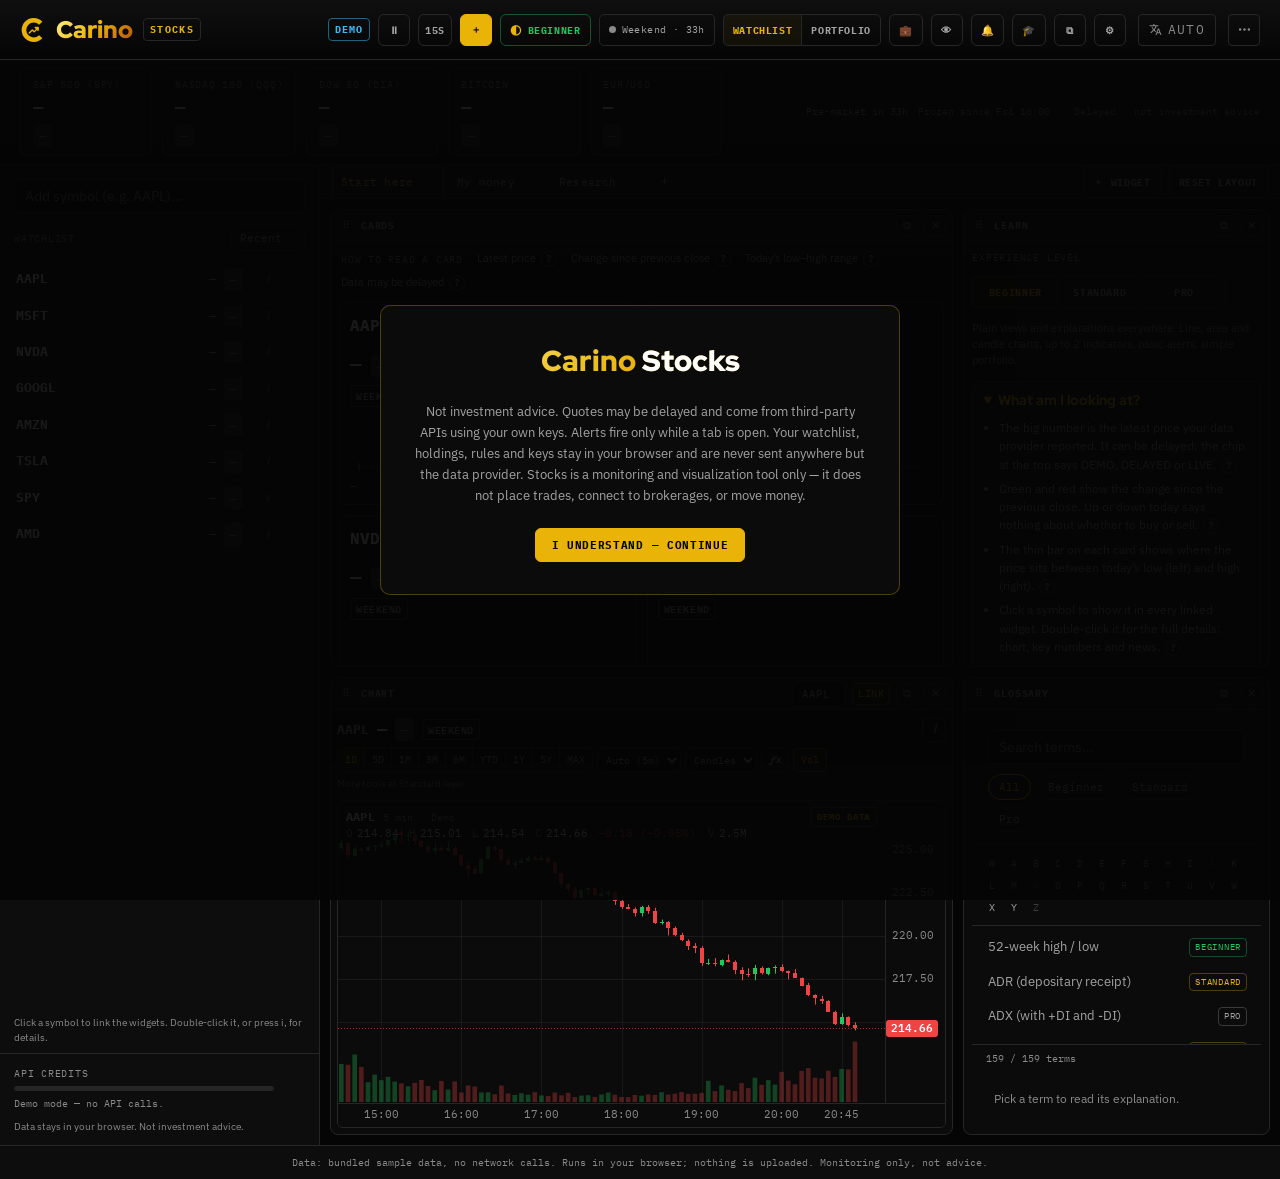
==== commit 93924d3d: "Add the Colourful theme and its switch, and keep the navbar on screen" ====
--- a/index.html
+++ b/index.html
@@ -27,10 +27,27 @@
   <script type="application/json" id="carino-head-i18n">{"es": {"title": "Seguimiento de acciones, portafolio y alertas — Carino Stocks", "desc": "Lista de seguimiento, portafolio y alertas de mercados en tu navegador. Tus claves, tu dispositivo. Solo monitoreo, nunca asesoría."}, "pt-BR": {"title": "Acompanhar ações, carteira e alertas de preço — Carino Stocks", "desc": "Lista de acompanhamento, carteira e alertas de mercado no navegador. Suas chaves, seu dispositivo. Apenas monitoramento, nunca recomendação."}, "ja": {"title": "株価ウォッチリスト・アラート — Carino Stocks", "desc": "ブラウザ完結の株式ウォッチリスト、ポートフォリオ、アラート。APIキーも端末も自分のもの。監視専用で投資助言はなし。"}, "ru": {"title": "Список акций, портфель и ценовые оповещения — Carino Stocks", "desc": "Список наблюдения, портфель и оповещения по рынкам прямо в браузере. Ваши ключи, ваше устройство. Только мониторинг, никаких советов."}}</script>
   <script type="application/ld+json">{"@context": "https://schema.org", "@type": "WebApplication", "name": "Stocks", "url": "https://stocks.carino.systems/", "description": "Client-side markets watchlist, portfolio and alerts. Your keys, your device. Monitoring only, never advice.", "operatingSystem": "Any (runs in a web browser)", "isAccessibleForFree": true, "author": {"@type": "Person", "name": "Miguel Cariño", "url": "https://carino.systems/"}}</script>
   <!-- /carino:head -->
-  <meta name="theme-color" content="#050505" />
   <!-- Manifest only, deliberately no service worker: a hand-maintained precache
        list on a no-build static host strands users on a stale bundle. -->
   <link rel="manifest" href="manifest.webmanifest" />
+  <!-- Theme before first paint, so neither theme flashes the other:
+       ?theme=gold|color (review links; not stored) > carino-theme cookie
+       (shared across *.carino.systems) > localStorage > Gold & Black. -->
+  <meta name="theme-color" content="#050505" id="carinoThemeColor">
+  <script>
+  (function () {
+    var d = document.documentElement, t = null;
+    function pick(v) { return v === 'gold' ? 'gold' : (v === 'color' || v === 'colour') ? 'color' : null; }
+    try { t = pick(new URLSearchParams(location.search).get('theme')); } catch (e) {}
+    if (!t) { try { var m = document.cookie.match(/(?:^|;\s*)carino-theme=([^;]*)/); if (m) t = pick(decodeURIComponent(m[1])); } catch (e) {} }
+    if (!t) { try { t = pick(localStorage.getItem('carino-theme')); } catch (e) {} }
+    t = t || 'gold';
+    d.setAttribute('data-carino-theme', t);
+    var dark = d.getAttribute('data-theme') !== 'light' && window.matchMedia && matchMedia('(prefers-color-scheme: dark)').matches;
+    var meta = document.getElementById('carinoThemeColor');
+    if (meta) meta.content = t === 'gold' ? '#050505' : (dark ? '#0e1420' : '#eef3fc');
+  })();
+  </script>
   <link rel="stylesheet" href="fonts/carino-fonts.css" />
   <link rel="stylesheet" href="carino-ui.css" />
   <link rel="stylesheet" href="css/stocks.css" />
@@ -40,6 +57,49 @@
   <!-- The chart engine and the education layer style their own components. -->
   <link rel="stylesheet" href="css/chart.css" />
   <link rel="stylesheet" href="css/learn.css" />
+  <!-- Colourful theme + the switch; nothing applies until data-carino-theme="color". -->
+  <link rel="stylesheet" href="carino-theme.css" />
+  <style>
+    /* Colourful: carino-theme.css remaps the tokens, so everything that reads
+       one follows (the chart engine reads them at draw time and redraws on
+       carino:themechange); these are the values in css/*.css written for black. */
+    :root[data-carino-theme="color"]{--accent-hi:var(--ct-accent-strong);--border-hi:var(--border);}
+    /* series colours: the theme's category strokes, which hold on white */
+    :root[data-carino-theme="color"] .cc-root{--chart-s2:var(--ct-red);--chart-s3:var(--ct-purple);--chart-s4:var(--ct-pink);--chart-s5:var(--ct-teal);--chart-s6:var(--ct-amber);}
+    :root[data-carino-theme="color"] .cmp-c1,:root[data-carino-theme="color"] .al-c1{--cmp:var(--ct-red);--al:var(--ct-red);}
+    :root[data-carino-theme="color"] .cmp-c2,:root[data-carino-theme="color"] .al-c2{--cmp:var(--ct-purple);--al:var(--ct-purple);}
+    :root[data-carino-theme="color"] .cmp-c3,:root[data-carino-theme="color"] .al-c3{--cmp:var(--ct-pink);--al:var(--ct-pink);}
+    :root[data-carino-theme="color"] .cmp-c4,:root[data-carino-theme="color"] .al-c4{--cmp:var(--ct-teal);--al:var(--ct-teal);}
+    :root[data-carino-theme="color"] .cmp-c5,:root[data-carino-theme="color"] .al-c5{--cmp:var(--ct-amber);--al:var(--ct-amber);}
+    :root[data-carino-theme="color"] body{background-image:var(--stage-grad);}
+    :root[data-carino-theme="color"] .market-strip{background:var(--ct-glass);}
+    :root[data-carino-theme="color"] .rule-badge,:root[data-carino-theme="color"] .learn-dots .on button{color:var(--ct-on-accent);}
+    /* status tints: the green/red/amber of the black theme, as the tokens */
+    :root[data-carino-theme="color"] .sess-chip[data-state="open"],:root[data-carino-theme="color"] .tag.live,:root[data-carino-theme="color"] .led-t-buy,
+    :root[data-carino-theme="color"] .imp-n.ok,:root[data-carino-theme="color"] .prov-st.ok,:root[data-carino-theme="color"] .wg-cal-kind.dividend,
+    :root[data-carino-theme="color"] body[data-level="beginner"] .lvl-btn,:root[data-carino-theme="color"] .lgi-lv.lv-beginner{border-color:color-mix(in srgb,var(--ok) 40%,transparent);}
+    :root[data-carino-theme="color"] .sess-chip[data-state="open"] .sc-dot{box-shadow:none;}
+    :root[data-carino-theme="color"] .learn-card.done{border-color:color-mix(in srgb,var(--ok) 35%,transparent);}
+    :root[data-carino-theme="color"] .sess-conflict,:root[data-carino-theme="color"] .led-t-sell,:root[data-carino-theme="color"] .imp-n.err,
+    :root[data-carino-theme="color"] .prov-st.bad,:root[data-carino-theme="color"] .wt-frame,:root[data-carino-theme="color"] .wk-w-error{border-color:color-mix(in srgb,var(--err) 45%,transparent);}
+    :root[data-carino-theme="color"] .tag.stale{border-color:color-mix(in srgb,var(--err) 45%,transparent);background:color-mix(in srgb,var(--err) 8%,transparent);}
+    :root[data-carino-theme="color"] .tag.uncovered{border-color:color-mix(in srgb,var(--warn) 45%,transparent);background:color-mix(in srgb,var(--warn) 8%,transparent);}
+    :root[data-carino-theme="color"] .wt-table tbody tr.wt-uncov>*{background:color-mix(in srgb,var(--warn) 6%,transparent);}
+    :root[data-carino-theme="color"] .cs-btn.danger:hover,:root[data-carino-theme="color"] .wk-w-x:hover{background:color-mix(in srgb,var(--err) 8%,transparent);}
+    :root[data-carino-theme="color"] .wk-tab-x:hover{background:color-mix(in srgb,var(--err) 12%,transparent);}
+    /* floating surfaces: soft shadows and the theme scrim */
+    :root[data-carino-theme="color"] .modal,:root[data-carino-theme="color"] .cmdk,:root[data-carino-theme="color"] .learn-dlg,
+    :root[data-carino-theme="color"] .learn-pop,:root[data-carino-theme="color"] .learn-tour-card,:root[data-carino-theme="color"] .level-pop,
+    :root[data-carino-theme="color"] .wk-w-moving,:root[data-carino-theme="color"] .ws-side.open,:root[data-carino-theme="color"] .autocomplete{box-shadow:var(--ct-shadow-3);}
+    :root[data-carino-theme="color"] .toast,:root[data-carino-theme="color"] .cc-menu,:root[data-carino-theme="color"] .wk-picker,
+    :root[data-carino-theme="color"] .cp-pop,:root[data-carino-theme="color"] .wt-colmenu,:root[data-carino-theme="color"] .wk-popmenu{box-shadow:var(--ct-shadow-2);}
+    :root[data-carino-theme="color"] .learn-tour-hole{box-shadow:0 0 0 2px var(--accent),0 0 0 200vmax var(--ct-scrim);}
+    :root[data-carino-theme="color"] .scrim,:root[data-carino-theme="color"] .modal-scrim,:root[data-carino-theme="color"] .cmdk::backdrop,
+    :root[data-carino-theme="color"] .learn-dlg::backdrop,:root[data-carino-theme="color"] .learn-tour.centred{background:var(--ct-scrim);}
+    :root[data-carino-theme="color"] .ack-gate{background:color-mix(in srgb,var(--bg) 92%,transparent);}
+    :root[data-carino-theme="color"] .ack-brand{background-image:var(--gold-text);}
+    :root[data-carino-theme="color"] .ack-brand span{-webkit-text-fill-color:var(--text);}
+  </style>
 </head>
 <body>
   <!-- App controls; carino-navbar.js relocates this into the shared navbar. -->
@@ -579,6 +639,7 @@
   </div>
 
   <script src="carino-navbar.js" data-app="Stocks" defer></script>
+  <script src="carino-theme.js" data-mark="logo.svg" data-mark-color="logo-color.svg" defer></script>
   <script src="carino-lang.js" defer></script>
   <script src="i18n.js" defer></script>
   <script type="module" src="js/app.js"></script>
--- a/carino-ui.css
+++ b/carino-ui.css
@@ -36,7 +36,7 @@
       --mono: 'IBM Plex Mono', ui-monospace, SFMono-Regular, Menlo, monospace;
       --display: 'Red Hat Display', var(--sans);
       --radius: 10px;
-      --nav-h: 60px;     /* carino-navbar.js height; it scrolls with the page */
+      --nav-h: 60px;     /* carino-navbar.js height; it stays on screen, so stick things under it */
       /* Breakpoints (media queries cannot read a token, so these are the rule):
          900px and below, a workspace settings rail becomes a drawer;
          640px and below, the phone layout. Nothing else. */
@@ -348,6 +348,8 @@
     /* .modal on a native <dialog>: closed, it stays closed (.modal sets display). */
     dialog.modal:not([open]) { display: none; }
     dialog.modal { padding: 0; color: inherit; }
+    /* keep the fleet's 16px side gutter on a phone (.modal's width replaces the UA margins) */
+    dialog.modal { max-width: min(520px, calc(100% - 32px)); }
     dialog.modal::backdrop { background: rgba(0,0,0,0.65); -webkit-backdrop-filter: blur(6px); backdrop-filter: blur(6px); }
     .modal {
       display: flex; flex-direction: column; width: 100%; max-width: 520px;
@@ -394,6 +396,10 @@
     .kbd.accent { color: var(--accent); border-color: var(--accent-dim); }
     .kbd-legend { display: flex; flex-wrap: wrap; gap: 16px; align-items: center; font-family: var(--mono); font-size: var(--fs-btn); color: var(--text-muted); }
     .kbd-legend .lbl { text-transform: uppercase; letter-spacing: 0.06em; }
+    /* help dialogs: keys beside what they do, as a <dl> */
+    .kbd-grid { display: grid; grid-template-columns: max-content 1fr; gap: 8px 14px; align-items: center; margin: 0; font-family: var(--mono); font-size: var(--fs-btn); color: var(--text-sec); }
+    .kbd-grid dt { white-space: nowrap; }
+    .kbd-grid dd { margin: 0; text-transform: uppercase; letter-spacing: 0.06em; }
 
 
     /* ── Data Viz ──────────────────────────────────────────────────────────
@@ -637,7 +643,7 @@
     .slice .s-text { font-family: var(--display); font-weight: 900; text-transform: uppercase; font-size: var(--fs-sec); letter-spacing: 0.5px; }
     .slice .s-blurb { font-size: var(--fs-sm); color: var(--text-sec); line-height: 1.45; }
     .slice-menu.collapsed, body.state-module .slice-menu {
-      position: sticky; top: 0; z-index: 40; min-height: 0; height: 44px; border-radius: 0; border-width: 0 0 1px;
+      position: sticky; top: var(--nav-h); z-index: 40; min-height: 0; height: 44px; border-radius: 0; border-width: 0 0 1px;
     }
     .slice-menu.collapsed .slice, body.state-module .slice-menu .slice { flex-direction: row; align-items: center; justify-content: center; gap: 10px; padding: 0 12px; }
     .slice-menu.collapsed .slice:hover, body.state-module .slice-menu .slice:hover { flex: 1; }
@@ -657,6 +663,25 @@
       .slice-menu.collapsed .s-num, body.state-module .slice-menu .s-num { display: none; }
     }
     @media (prefers-reduced-motion: reduce) { .slice-menu .slice, .slice-menu .slice::before { transition: none; } .slice-menu .slice:hover { flex: 1; } }
+    /* .grid: many modules (a course). The overview wraps into tiles instead of
+       one row of columns, and the open-module bar keeps each tab at its
+       natural width and scrolls sideways. Reference: Learn, Hash. */
+    .slice-menu.grid { flex-wrap: wrap; }
+    .slice-menu.grid:not(.collapsed) .slice { flex: 1 1 280px; min-width: 240px; justify-content: flex-start; gap: 8px; padding: 22px 20px; border-bottom: 1px solid var(--border); }
+    .slice-menu.grid:not(.collapsed) .slice:hover, .slice-menu.grid:not(.collapsed) .slice:focus-visible { flex: 1.12 1 280px; }
+    .slice-menu.grid:not(.collapsed) .s-text { font-size: var(--fs-h3); }
+    body.state-module .slice-menu.grid, .slice-menu.grid.collapsed { flex-wrap: nowrap; overflow-x: auto; scrollbar-width: none; }
+    @media (min-width: 641px) { body.state-module .slice-menu.grid .slice, .slice-menu.grid.collapsed .slice { flex: 0 0 auto; min-width: 110px; } }
+    @media (max-width: 640px) {
+      .slice-menu.grid:not(.collapsed) .slice, .slice-menu.grid:not(.collapsed) .slice:hover { flex: none; min-width: 0; padding: 18px 16px; }
+    }
+    /* a tile's own progress: "3 / 8" and a fluid .progress bar */
+    .slice .s-count { font-family: var(--mono); font-size: var(--fs-label); color: var(--text-muted); font-variant-numeric: tabular-nums; }
+    .slice.is-complete .s-count { color: var(--accent); }
+    .slice .s-prog { width: 100%; height: 5px; }
+    body.state-module .slice-menu .s-prog, .slice-menu.collapsed .s-prog,
+    body.state-module .slice-menu .s-count, .slice-menu.collapsed .s-count { display: none; }
+    .slice-menu.grid:not(.collapsed) .s-count { margin-top: auto; padding-top: 6px; }
 
     /* ============ filter chips ============
        A Reference page's first control: a sticky bar of facet chips, one
@@ -665,7 +690,7 @@
        A search box never comes first; past ~300 entries a Find may follow
        the chips. Reference: Law. */
     .fchips {
-      position: sticky; top: 0; z-index: 50; display: flex; flex-wrap: wrap; align-items: center; gap: 7px;
+      position: sticky; top: var(--nav-h); z-index: 50; display: flex; flex-wrap: wrap; align-items: center; gap: 7px;
       padding: 10px 0; background: rgba(5,5,5,0.88); -webkit-backdrop-filter: blur(10px); backdrop-filter: blur(10px);
       border-bottom: 1px solid var(--border); font-family: var(--mono); font-size: var(--fs-label);
     }
--- a/css/stocks.css
+++ b/css/stocks.css
@@ -56,7 +56,7 @@
 .btn.btn-primary.sm{height:30px;padding:0 12px;font-size:.74rem;}
 
 /* ---- market strip ---- */
-.market-strip{position:sticky;top:0;z-index:40;display:flex;align-items:center;justify-content:space-between;gap:16px;
+.market-strip{position:sticky;top:var(--nav-h);z-index:40;display:flex;align-items:center;justify-content:space-between;gap:16px;
   flex-wrap:wrap;padding:8px 20px;background:linear-gradient(180deg,var(--bg-elev),var(--bg));border-bottom:1px solid var(--border);}
 .market-strip[hidden]{display:none;}
 .mkt-tiles{display:flex;gap:10px;flex-wrap:wrap;}
--- a/carino-theme.css
+++ b/carino-theme.css
@@ -0,0 +1,390 @@
+/* ============================================================
+   carino-theme.css — the Colourful theme and the theme switch.
+   Link it AFTER carino-ui.css (and after a site's own sheet); load
+   carino-theme.js for the switch. Nothing here applies until <html>
+   carries data-carino-theme="color", so a missing attribute (no JS, a
+   failed head script) is Gold & Black, the fleet default, untouched.
+
+     <html data-carino-theme="gold">    Gold & Black — carino-ui.css as is
+     <html data-carino-theme="color">   Colourful — light; a dark variant
+                                         follows prefers-color-scheme, and
+                                         <html data-theme="light"> opts out
+
+   Three layers:
+     1. carino-ui.css's own tokens remapped (--bg, --accent, --text …), so
+        every component that reads a token follows on its own.
+     2. --ct-* tokens that exist only in Colourful: the colour on a filled
+        accent, tonal fills, shadows, glass bars, the eight category colours
+        (.ct-cat-*: --c fill, --on text on it, --t tonal, --tt tonal text)
+        and the icon hues (.ct-hue-0..6: --ta light, --tb base).
+     3. Overrides for the values carino-ui.css hard-codes for black
+        (#050505 on gold, #000 wells, dark scrims, pale alert text), plus
+        the Branding page's own chrome from carino-branding.css.
+   The marks' gold ring stays gold in both themes; only pictograms change
+   (marks/<stem>-color.svg). Spec: SoftwareCatalog/docs/THEMES.md.
+   ============================================================ */
+
+/* ---------- 1 + 2. tokens: Colourful light ---------- */
+:root[data-carino-theme="color"] {
+  --bg:            #eef3fc;   /* a pale blue page under white cards */
+  --bg-elev:       #e3eaf6;   /* wells: inputs, code, sketches        */
+  --bg-card:       #ffffff;   /* cards and demo frames, on a hairline */
+  --accent:        #0b57d0;   /* the one interactive blue (6.4:1)     */
+  --accent-faint:  rgba(11,87,208,0.06);
+  --accent-glow:   rgba(11,87,208,0.14);
+  --accent-dim:    rgba(11,87,208,0.32);
+  --border:        #d2dcec;
+  --border-hv:     #0b57d0;
+  --text:          #1f1f1f;   /* 16.1:1 */
+  --text-sec:      #444746;   /*  9.4:1 */
+  --text-muted:    #5f6368;   /*  6.1:1 on white, 5.0:1 on --bg-elev */
+  --ok:            #137333;
+  --warn:          #9a5b00;
+  --err:           #c5221f;
+  --info:          #007b83;
+  --stage-grad:    radial-gradient(760px 340px at 18% -14%, rgba(66,133,244,0.16) 0%, transparent 70%),
+                   radial-gradient(640px 300px at 84% -10%, rgba(234,67,53,0.09) 0%, transparent 70%),
+                   radial-gradient(700px 260px at 50% 118%, rgba(52,168,83,0.08) 0%, transparent 70%),
+                   linear-gradient(180deg,#e7effc 0%,#eef3fc 100%);
+  /* the wordmark stays gold, deepened so it holds on white (>= 3.9:1) */
+  --gold-text:     linear-gradient(130deg,#c26a06 0%,#b45309 55%,#92400e 100%);
+
+  --ct-on-accent:     #ffffff;
+  --ct-accent-strong: #0842a0;            /* a filled accent under the pointer */
+  --ct-tonal:         #d3e3fd;
+  --ct-on-tonal:      #041e49;
+  --ct-hover:         rgba(68,71,70,0.08);
+  --ct-cover:         #e8eef9;            /* neutral surface an icon sits on */
+  --ct-glass:         rgba(238,243,252,0.88);
+  --ct-scrim:         rgba(32,33,36,0.32);
+  --ct-scroll:        #c4c7c5;
+  --ct-shadow-1:      0 1px 2px rgba(60,64,67,.16), 0 1px 3px 1px rgba(60,64,67,.08);
+  --ct-shadow-2:      0 1px 3px rgba(60,64,67,.22), 0 4px 10px 3px rgba(60,64,67,.12);
+  --ct-shadow-3:      0 8px 28px rgba(60,64,67,.24), 0 2px 6px rgba(60,64,67,.14);
+  /* the page title: the four mark colours, each deepened for white */
+  --ct-hero-text:     linear-gradient(90deg,#188038 0%,#1a73e8 33%,#d93025 70%,#e37400 100%);
+
+  /* the eight category strokes (--ct-blue … --ct-indigo) */
+  --ct-blue:   #1a73e8;  --ct-red:    #d93025;  --ct-amber: #e37400;
+  --ct-green:  #188038;  --ct-purple: #8430ce;  --ct-teal:  #00838f;
+  --ct-pink:   #c2185b;  --ct-indigo: #4f5bd5;
+  /* icon hues, light → base */
+  --ct-h0a: #5e97f6; --ct-h0b: #1a73e8;
+  --ct-h1a: #f07368; --ct-h1b: #d93025;
+  --ct-h2a: #fbc02d; --ct-h2b: #ea8600;
+  --ct-h3a: #4cc06b; --ct-h3b: #1e8e3e;
+  --ct-h4a: #b373f0; --ct-h4b: #8430ce;
+  --ct-h5a: #33c3d4; --ct-h5b: #00838f;
+  --ct-h6a: #f06aa8; --ct-h6b: #c2185b;
+
+  /* status surfaces (alerts, toasts): text / fill / hairline */
+  --ct-ok-fg:   #0d652d; --ct-ok-bg:   #e6f4ea; --ct-ok-line:   #a8dab5;
+  --ct-warn-fg: #8a4b00; --ct-warn-bg: #fef7e0; --ct-warn-line: #f6d47a;
+  --ct-err-fg:  #a50e0e; --ct-err-bg:  #fce8e6; --ct-err-line:  #f4b4ae;
+  --ct-info-fg: #00585e; --ct-info-bg: #e0f4f5; --ct-info-line: #93d5db;
+  --ct-inline-code: rgba(31,31,31,0.07);
+
+  /* command block: a light well, green output */
+  --ct-term-bg: #f6f8fc; --ct-term-ink: #137333;
+
+  /* the day/night map, redrawn for paper */
+  --ct-map-bg: #e8f0fe; --ct-map-ocean: #cfe0fa; --ct-map-land: #b9dcc2; --ct-map-coast: #8fc29e;
+  --ct-map-night: rgba(32,33,58,0.30); --ct-map-city: #ffffff; --ct-map-city-line: #5f6368;
+  --ct-map-label: #1f1f1f; --ct-map-halo: #ffffff;
+
+  color-scheme: light;
+}
+
+/* ---------- tokens: Colourful dark ---------- */
+@media (prefers-color-scheme: dark) {
+  :root[data-carino-theme="color"]:not([data-theme="light"]) {
+    --bg:            #0e1420;
+    --bg-elev:       #222c3d;
+    --bg-card:       #172031;
+    --accent:        #a8c7fa;
+    --accent-faint:  rgba(168,199,250,0.08);
+    --accent-glow:   rgba(168,199,250,0.16);
+    --accent-dim:    rgba(168,199,250,0.36);
+    --border:        #33415a;
+    --border-hv:     #a8c7fa;
+    --text:          #e3e3e3;
+    --text-sec:      #c4c7c5;
+    --text-muted:    #9aa0a6;   /* 5.4:1 on --bg-elev */
+    --ok:            #81c995;
+    --warn:          #fdd663;
+    --err:           #f28b82;
+    --info:          #78d9ec;
+    --stage-grad:    radial-gradient(760px 340px at 18% -14%, rgba(138,180,248,0.14) 0%, transparent 70%),
+                     radial-gradient(640px 300px at 84% -10%, rgba(242,139,130,0.08) 0%, transparent 70%),
+                     radial-gradient(700px 260px at 50% 118%, rgba(129,201,149,0.06) 0%, transparent 70%),
+                     linear-gradient(180deg,#121a28 0%,#0e1420 100%);
+    --gold-text:     linear-gradient(130deg,#fef08a 0%,#eab308 50%,#b45309 100%);
+
+    --ct-on-accent:     #062e6f;
+    --ct-accent-strong: #d3e3fd;
+    --ct-tonal:         #004a77;
+    --ct-on-tonal:      #c2e7ff;
+    --ct-hover:         rgba(227,227,227,0.08);
+    --ct-cover:         #131b28;
+    --ct-glass:         rgba(14,20,32,0.86);
+    --ct-scrim:         rgba(0,0,0,0.6);
+    --ct-scroll:        #5f6368;
+    --ct-shadow-1:      0 1px 2px rgba(0,0,0,.5);
+    --ct-shadow-2:      0 2px 6px 2px rgba(0,0,0,.45);
+    --ct-shadow-3:      0 12px 36px rgba(0,0,0,.6);
+    --ct-hero-text:     linear-gradient(90deg,#81c995 0%,#8ab4f8 33%,#f28b82 70%,#fdd663 100%);
+
+    --ct-blue:   #8ab4f8;  --ct-red:    #f28b82;  --ct-amber: #fdd663;
+    --ct-green:  #81c995;  --ct-purple: #c58af9;  --ct-teal:  #78d9ec;
+    --ct-pink:   #ff8bcb;  --ct-indigo: #aab2f5;
+
+    --ct-ok-fg:   #a8dab5; --ct-ok-bg:   rgba(129,201,149,0.12); --ct-ok-line:   rgba(129,201,149,0.42);
+    --ct-warn-fg: #fde293; --ct-warn-bg: rgba(253,214,99,0.10);  --ct-warn-line: rgba(253,214,99,0.40);
+    --ct-err-fg:  #f6aea9; --ct-err-bg:  rgba(242,139,130,0.12); --ct-err-line:  rgba(242,139,130,0.45);
+    --ct-info-fg: #a1e4f2; --ct-info-bg: rgba(120,217,236,0.10); --ct-info-line: rgba(120,217,236,0.42);
+    --ct-inline-code: rgba(227,227,227,0.10);
+
+    --ct-term-bg: #0e0e0f; --ct-term-ink: #81c995;
+
+    /* the fleet's own night palette, which already reads on dark */
+    --ct-map-bg: #0b1017; --ct-map-ocean: #2b3a4e; --ct-map-land: #57604a; --ct-map-coast: #6b7355;
+    --ct-map-night: rgba(4,8,20,0.78); --ct-map-city: #dce6f2; --ct-map-city-line: #101826;
+    --ct-map-label: #ffffff; --ct-map-halo: #0e1420;
+
+    color-scheme: dark;
+  }
+}
+
+/* ---------- category colours and icon hues (opt-in classes) ---------- */
+:root[data-carino-theme="color"] .ct-cat-blue   { --c: #1a73e8; --on: #fff;    --t: #e3edfd; --tt: #1958b7; }
+:root[data-carino-theme="color"] .ct-cat-red    { --c: #d93025; --on: #fff;    --t: #fce8e6; --tt: #a50e0e; }
+:root[data-carino-theme="color"] .ct-cat-amber  { --c: #f9ab00; --on: #1f1f1f; --t: #fef3d0; --tt: #8a4b00; }
+:root[data-carino-theme="color"] .ct-cat-green  { --c: #188038; --on: #fff;    --t: #e2f3e7; --tt: #0d652d; }
+:root[data-carino-theme="color"] .ct-cat-purple { --c: #8430ce; --on: #fff;    --t: #f1e6fc; --tt: #7024b5; }
+:root[data-carino-theme="color"] .ct-cat-teal   { --c: #00838f; --on: #fff;    --t: #ddf3f5; --tt: #005f66; }
+:root[data-carino-theme="color"] .ct-cat-pink   { --c: #c2185b; --on: #fff;    --t: #fce4ee; --tt: #a3134b; }
+:root[data-carino-theme="color"] .ct-cat-grey   { --c: #3c4043; --on: #fff;    --t: #eef0f2; --tt: #3c4043; }
+.ct-hue-0 { --ta: var(--ct-h0a); --tb: var(--ct-h0b); } .ct-hue-1 { --ta: var(--ct-h1a); --tb: var(--ct-h1b); }
+.ct-hue-2 { --ta: var(--ct-h2a); --tb: var(--ct-h2b); } .ct-hue-3 { --ta: var(--ct-h3a); --tb: var(--ct-h3b); }
+.ct-hue-4 { --ta: var(--ct-h4a); --tb: var(--ct-h4b); } .ct-hue-5 { --ta: var(--ct-h5a); --tb: var(--ct-h5b); }
+.ct-hue-6 { --ta: var(--ct-h6a); --tb: var(--ct-h6b); }
+@media (prefers-color-scheme: dark) {
+  :root[data-carino-theme="color"]:not([data-theme="light"]) .ct-cat-blue   { --c: #8ab4f8; --on: #0b1f45; --t: rgba(138,180,248,.15); --tt: #a8c7fa; }
+  :root[data-carino-theme="color"]:not([data-theme="light"]) .ct-cat-red    { --c: #f28b82; --on: #3b0907; --t: rgba(242,139,130,.15); --tt: #f6aea9; }
+  :root[data-carino-theme="color"]:not([data-theme="light"]) .ct-cat-amber  { --c: #fdd663; --on: #1f1f1f; --t: rgba(253,214,99,.14);  --tt: #fdd663; }
+  :root[data-carino-theme="color"]:not([data-theme="light"]) .ct-cat-green  { --c: #81c995; --on: #072711; --t: rgba(129,201,149,.15); --tt: #a8dab5; }
+  :root[data-carino-theme="color"]:not([data-theme="light"]) .ct-cat-purple { --c: #c58af9; --on: #2a0a4a; --t: rgba(197,138,249,.15); --tt: #d7aefb; }
+  :root[data-carino-theme="color"]:not([data-theme="light"]) .ct-cat-teal   { --c: #78d9ec; --on: #00363d; --t: rgba(120,217,236,.14); --tt: #a1e4f2; }
+  :root[data-carino-theme="color"]:not([data-theme="light"]) .ct-cat-pink   { --c: #ff8bcb; --on: #3e0021; --t: rgba(255,139,203,.14); --tt: #ffb0db; }
+  :root[data-carino-theme="color"]:not([data-theme="light"]) .ct-cat-grey   { --c: #e3e3e3; --on: #1f1f1f; --t: rgba(227,227,227,.09); --tt: #e3e3e3; }
+  /* on dark the lighter hue carries the icon */
+  :root[data-carino-theme="color"]:not([data-theme="light"]) [class*="ct-hue-"] { --tb: var(--ta); }
+}
+
+/* ============================================================
+   3. carino-ui.css components: the values it hard-codes for black
+   ============================================================ */
+:root[data-carino-theme="color"] { scrollbar-color: var(--ct-scroll) transparent; }
+:root[data-carino-theme="color"] ::-webkit-scrollbar-thumb { background: var(--ct-scroll); }
+
+/* filled accent: text and marks on it */
+:root[data-carino-theme="color"] .btn-primary,
+:root[data-carino-theme="color"] .cs-btn.primary,
+:root[data-carino-theme="color"] .toggle-btn.active,
+:root[data-carino-theme="color"] .chip-tz { color: var(--ct-on-accent); }
+:root[data-carino-theme="color"] .btn-primary:hover,
+:root[data-carino-theme="color"] .cs-btn.primary:hover { background: var(--ct-accent-strong); border-color: var(--ct-accent-strong); color: var(--ct-on-accent); box-shadow: var(--ct-shadow-1); }
+:root[data-carino-theme="color"] .icon-btn-demo:hover { color: var(--ct-on-accent); }
+:root[data-carino-theme="color"] .rule-row .switch.on::after { background: var(--ct-on-accent); }
+:root[data-carino-theme="color"] .select option { background: var(--bg-card); color: var(--text); }
+
+/* status: alerts, toasts, pills, source badges */
+:root[data-carino-theme="color"] .alert.ok,   :root[data-carino-theme="color"] .toast.ok   { color: var(--ct-ok-fg);   background: var(--ct-ok-bg);   border-color: var(--ct-ok-line); }
+:root[data-carino-theme="color"] .alert.warn, :root[data-carino-theme="color"] .toast.warn { color: var(--ct-warn-fg); background: var(--ct-warn-bg); border-color: var(--ct-warn-line); }
+:root[data-carino-theme="color"] .alert.err,  :root[data-carino-theme="color"] .toast.err  { color: var(--ct-err-fg);  background: var(--ct-err-bg);  border-color: var(--ct-err-line); }
+:root[data-carino-theme="color"] .alert.info, :root[data-carino-theme="color"] .toast.info { color: var(--ct-info-fg); background: var(--ct-info-bg); border-color: var(--ct-info-line); }
+:root[data-carino-theme="color"] .alert code { background: var(--ct-inline-code); color: inherit; }
+:root[data-carino-theme="color"] .alert b { color: inherit; }
+:root[data-carino-theme="color"] .toast { box-shadow: var(--ct-shadow-2); }
+:root[data-carino-theme="color"] .pill.ok   { border-color: color-mix(in srgb, var(--ok) 40%, transparent);   background: color-mix(in srgb, var(--ok) 8%, transparent); }
+:root[data-carino-theme="color"] .pill.warn { border-color: color-mix(in srgb, var(--warn) 40%, transparent); background: color-mix(in srgb, var(--warn) 8%, transparent); }
+:root[data-carino-theme="color"] .pill.err  { border-color: color-mix(in srgb, var(--err) 40%, transparent);  background: color-mix(in srgb, var(--err) 8%, transparent); }
+:root[data-carino-theme="color"] .live-chip.live { border-color: color-mix(in srgb, var(--ok) 45%, transparent); }
+:root[data-carino-theme="color"] .live-chip.delayed,
+:root[data-carino-theme="color"] .live-chip.stale { border-color: color-mix(in srgb, var(--warn) 45%, transparent); }
+:root[data-carino-theme="color"] .delta.up   { background: color-mix(in srgb, var(--ok) 10%, transparent); }
+:root[data-carino-theme="color"] .delta.down { background: color-mix(in srgb, var(--err) 10%, transparent); }
+:root[data-carino-theme="color"] .copy-btn.done { background: color-mix(in srgb, var(--ok) 8%, transparent); }
+:root[data-carino-theme="color"] .cs-menu-item.danger { color: var(--err); }
+:root[data-carino-theme="color"] .cs-menu-item.danger:hover { background: color-mix(in srgb, var(--err) 8%, transparent); }
+
+/* the AI Bloat seal: accent half carries the on-accent ink */
+:root[data-carino-theme="color"] .cert-badge .cert-l { color: var(--ct-on-accent); }
+:root[data-carino-theme="color"] .cert-badge .cert-rosette { fill: var(--ct-on-accent); }
+
+/* cards and panels: a soft lift instead of a gold glow on black */
+:root[data-carino-theme="color"] .card:not(.entry):hover { background: var(--bg-card); box-shadow: var(--ct-shadow-3); }
+:root[data-carino-theme="color"] .panel-num { color: color-mix(in srgb, var(--accent) 16%, transparent); }
+
+/* floating surfaces */
+:root[data-carino-theme="color"] .diag-dropdown,
+:root[data-carino-theme="color"] .cs-menu-panel { box-shadow: var(--ct-shadow-3); }
+:root[data-carino-theme="color"] .modal { box-shadow: var(--ct-shadow-3); }
+:root[data-carino-theme="color"] .modal-scrim,
+:root[data-carino-theme="color"] dialog.modal::backdrop { background: var(--ct-scrim); }
+:root[data-carino-theme="color"] .ws.drawer-open .ws-rail { box-shadow: var(--ct-shadow-3); }
+:root[data-carino-theme="color"] .ws.drawer-open .ws-scrim { background: var(--ct-scrim); }
+
+/* code and terminals: wells, not black boxes */
+:root[data-carino-theme="color"] pre.code { color: var(--text); }
+:root[data-carino-theme="color"] .terminal { background: var(--ct-term-bg); }
+:root[data-carino-theme="color"] .terminal code { color: var(--ct-term-ink); }
+:root[data-carino-theme="color"] .term-copy { background: var(--bg-card); }
+:root[data-carino-theme="color"] .sp-stage { background: var(--bg-elev); }
+
+/* sticky glass bars */
+:root[data-carino-theme="color"] .fchips { background: var(--ct-glass); }
+:root[data-carino-theme="color"] .play-dock { background: var(--ct-glass); box-shadow: var(--ct-shadow-2); }
+
+/* landing hero */
+:root[data-carino-theme="color"] .landing-hero {
+  background: radial-gradient(620px 300px at 30% -14%, rgba(66,133,244,.12), transparent 70%),
+              radial-gradient(560px 280px at 72% -12%, rgba(251,188,4,.10), transparent 70%);
+}
+:root[data-carino-theme="color"] .lh-lede,
+:root[data-carino-theme="color"] .lh-situations { color: var(--text-sec); }
+
+/* slice menu: card surfaces; each slice's numeral takes a category colour */
+:root[data-carino-theme="color"] .slice-menu,
+:root[data-carino-theme="color"] .slice-menu .slice { background: var(--bg-card); }
+:root[data-carino-theme="color"] .slice-menu .slice:hover,
+:root[data-carino-theme="color"] .slice-menu .slice:focus-visible,
+:root[data-carino-theme="color"] .slice-menu .slice.active { background: var(--bg-elev); }
+:root[data-carino-theme="color"] .slice .s-num { color: var(--slice-c, var(--accent)); opacity: .55; }
+:root[data-carino-theme="color"] .slice-menu.collapsed .s-num,
+:root[data-carino-theme="color"] body.state-module .slice-menu .s-num { color: var(--slice-c, var(--accent)); opacity: .8; }
+:root[data-carino-theme="color"] .slice-menu .slice:nth-child(4n+1) { --slice-c: var(--ct-blue); }
+:root[data-carino-theme="color"] .slice-menu .slice:nth-child(4n+2) { --slice-c: var(--ct-red); }
+:root[data-carino-theme="color"] .slice-menu .slice:nth-child(4n+3) { --slice-c: var(--ct-amber); }
+:root[data-carino-theme="color"] .slice-menu .slice:nth-child(4n+4) { --slice-c: var(--ct-green); }
+
+/* ============================================================
+   4. the shared navbar (carino-navbar.js / carino-lang.js inject their
+      CSS later, so these carry the theme attribute to outrank it)
+   ============================================================ */
+:root[data-carino-theme="color"] #carinoNav {
+  --cn-accent: var(--accent); --cn-bg: var(--bg); --cn-border: var(--border);
+  --cn-text: var(--text); --cn-muted: var(--text-muted);
+  background: var(--bg); border-bottom-color: var(--border);
+}
+:root[data-carino-theme="color"] #carinoNav .brand-name { background-image: var(--gold-text); }
+:root[data-carino-theme="color"] #carinoNav .app-tag:hover { background: var(--accent-faint); }
+:root[data-carino-theme="color"] #carinoNav .clock-tz { color: var(--ct-on-accent); }
+:root[data-carino-theme="color"] #carinoNav .icon-btn:hover { color: var(--ct-on-accent); box-shadow: var(--ct-shadow-1); }
+:root[data-carino-theme="color"] #carinoNav .cn-more-menu { background: var(--bg-card); border-color: var(--border); box-shadow: var(--ct-shadow-3); }
+:root[data-carino-theme="color"] #cnLangBtn { border-color: var(--border); color: var(--text-muted); }
+:root[data-carino-theme="color"] #cnLangBtn:hover { border-color: var(--accent); color: var(--accent); background: var(--accent-faint); }
+:root[data-carino-theme="color"] #cnLangBox { background: var(--bg-card); border-color: var(--border); box-shadow: var(--ct-shadow-3); }
+:root[data-carino-theme="color"] #cnLangBox button { color: var(--text); }
+:root[data-carino-theme="color"] #cnLangBox button:hover { background: var(--accent-faint); color: var(--accent); }
+:root[data-carino-theme="color"] #cnLangBox button .code { color: var(--text-muted); }
+:root[data-carino-theme="color"] #cnLangBox button.active,
+:root[data-carino-theme="color"] #cnLangBox button.active .code { color: var(--accent); }
+
+/* ============================================================
+   5. the Branding reference page (carino-branding.css, carino-anim.css)
+   ============================================================ */
+/* the sweep spans the words, not the whole row, so all four colours show */
+:root[data-carino-theme="color"] .guide-hero h1 { background-image: var(--ct-hero-text); width: fit-content; margin-inline: auto; }
+/* two lines on a phone: the box shrinks to the longer word, so its first letter starts green */
+@media (max-width: 480px) { :root[data-carino-theme="color"] .guide-hero h1 { width: min-content; } }
+:root[data-carino-theme="color"] .mark-big { filter: none; }
+:root[data-carino-theme="color"] .toc { background: var(--ct-glass); }
+:root[data-carino-theme="color"] .toc a.active { background: var(--ct-tonal); border-color: transparent; color: var(--ct-on-tonal); }
+
+/* day/night map */
+:root[data-carino-theme="color"] .tzmap-wrap { background: var(--ct-map-bg); }
+:root[data-carino-theme="color"] .tz-ocean { fill: var(--ct-map-ocean); }
+:root[data-carino-theme="color"] .tz-land { fill: var(--ct-map-land); stroke: var(--ct-map-coast); }
+:root[data-carino-theme="color"] .tz-night { fill: var(--ct-map-night); }
+:root[data-carino-theme="color"] .tz-city { fill: var(--ct-map-city); stroke: var(--ct-map-city-line); }
+:root[data-carino-theme="color"] .tz-dot { stroke: var(--ct-map-halo); }
+:root[data-carino-theme="color"] .tz-lbl { fill: var(--ct-map-label); stroke: var(--ct-map-halo); }
+:root[data-carino-theme="color"] .tz-hours .hll { stroke: var(--ct-map-halo); }
+:root[data-carino-theme="color"] .tzmap-legend { background: var(--ct-glass); color: var(--text-sec); }
+
+/* section animations: each category draws in its own colour */
+:root[data-carino-theme="color"] .anim-cell {
+  background: linear-gradient(180deg, var(--bg-card) 0%, var(--ct-cover) 100%);
+  box-shadow: none;
+}
+:root[data-carino-theme="color"] .canim { color: var(--accent); }
+:root[data-carino-theme="color"] .canim .lit { filter: drop-shadow(0 0 4px color-mix(in srgb, currentColor 45%, transparent)); }
+:root[data-carino-theme="color"] .canim-network .node,
+:root[data-carino-theme="color"] .canim-learn .stop { fill: var(--bg-card); }
+:root[data-carino-theme="color"] .canim-medical  { color: var(--ct-red); }
+:root[data-carino-theme="color"] .canim-files    { color: var(--ct-indigo); }
+:root[data-carino-theme="color"] .canim-network  { color: var(--ct-blue); }
+:root[data-carino-theme="color"] .canim-security { color: var(--ct-teal); }
+:root[data-carino-theme="color"] .canim-systems  { color: var(--ct-purple); }
+:root[data-carino-theme="color"] .canim-business { color: var(--ct-green); }
+:root[data-carino-theme="color"] .canim-media    { color: var(--ct-pink); }
+:root[data-carino-theme="color"] .canim-learn    { color: var(--ct-amber); }
+
+/* page types: each card wears one category colour along its top edge */
+:root[data-carino-theme="color"] .pt-card { box-shadow: inset 0 3px 0 var(--pt-c, var(--accent)); }
+:root[data-carino-theme="color"] .pt-card:nth-child(8n+1) { --pt-c: var(--ct-blue); }
+:root[data-carino-theme="color"] .pt-card:nth-child(8n+2) { --pt-c: var(--ct-red); }
+:root[data-carino-theme="color"] .pt-card:nth-child(8n+3) { --pt-c: var(--ct-amber); }
+:root[data-carino-theme="color"] .pt-card:nth-child(8n+4) { --pt-c: var(--ct-green); }
+:root[data-carino-theme="color"] .pt-card:nth-child(8n+5) { --pt-c: var(--ct-purple); }
+:root[data-carino-theme="color"] .pt-card:nth-child(8n+6) { --pt-c: var(--ct-teal); }
+:root[data-carino-theme="color"] .pt-card:nth-child(8n+7) { --pt-c: var(--ct-pink); }
+:root[data-carino-theme="color"] .pt-card:nth-child(8n+8) { --pt-c: var(--ct-indigo); }
+
+/* play stage: daylight instead of night */
+:root[data-carino-theme="color"] .play-art {
+  background:
+    radial-gradient(240px 160px at 30% 40%, color-mix(in srgb, var(--ct-blue) 22%, transparent), transparent 70%),
+    radial-gradient(300px 200px at 75% 65%, color-mix(in srgb, var(--ct-amber) 18%, transparent), transparent 70%),
+    linear-gradient(180deg, var(--ct-cover) 0%, var(--bg) 100%);
+}
+:root[data-carino-theme="color"] .ws-frame .ws.drawer-demo .ws-rail { box-shadow: var(--ct-shadow-3); }
+:root[data-carino-theme="color"] .ws-frame .ws.drawer-demo::after { background: var(--ct-scrim); }
+
+/* ============================================================
+   6. the theme switch — the site's mark, left of the navbar's
+      "Carino". It shows the current theme's mark and, under a real
+      pointer, the other one: the theme a click switches to.
+   ============================================================ */
+.ct-switch {
+  flex: none; width: 32px; height: 32px; margin: 0 8px 0 -4px; padding: 0;
+  border: 0; border-radius: 8px; background: transparent; cursor: pointer;
+  display: inline-flex; align-items: center; justify-content: center;
+  -webkit-tap-highlight-color: transparent;
+}
+.ct-switch img { width: 28px; height: 28px; display: block; }
+.ct-switch:focus-visible { outline: 2px solid var(--accent); outline-offset: 1px; }
+.ct-switch .ct-switch-color,
+:root[data-carino-theme="color"] .ct-switch .ct-switch-gold { display: none; }
+:root[data-carino-theme="color"] .ct-switch .ct-switch-color { display: block; }
+/* hover only where there is a real pointer: after a tap a sticky hover
+   would show the theme just left */
+@media (hover: hover) and (pointer: fine) {
+  .ct-switch:hover .ct-switch-gold { display: none; }
+  .ct-switch:hover .ct-switch-color { display: block; }
+  :root[data-carino-theme="color"] .ct-switch:hover .ct-switch-color { display: none; }
+  :root[data-carino-theme="color"] .ct-switch:hover .ct-switch-gold { display: block; }
+}
+
+/* the switch itself: a circle of the new theme grows out of the mark
+   (View Transitions; carino-theme.js sets --vt-x / --vt-y / --vt-r) */
+::view-transition-old(root), ::view-transition-new(root) { animation: none; mix-blend-mode: normal; }
+::view-transition-new(root) { animation: ct-reveal .62s cubic-bezier(.65, 0, .35, 1) both; }
+@keyframes ct-reveal {
+  from { clip-path: circle(0 at var(--vt-x, 0) var(--vt-y, 0)); }
+  to   { clip-path: circle(var(--vt-r, 150vmax) at var(--vt-x, 0) var(--vt-y, 0)); }
+}
+@media (prefers-reduced-motion: reduce) {
+  ::view-transition-new(root) { animation: none; }
+}
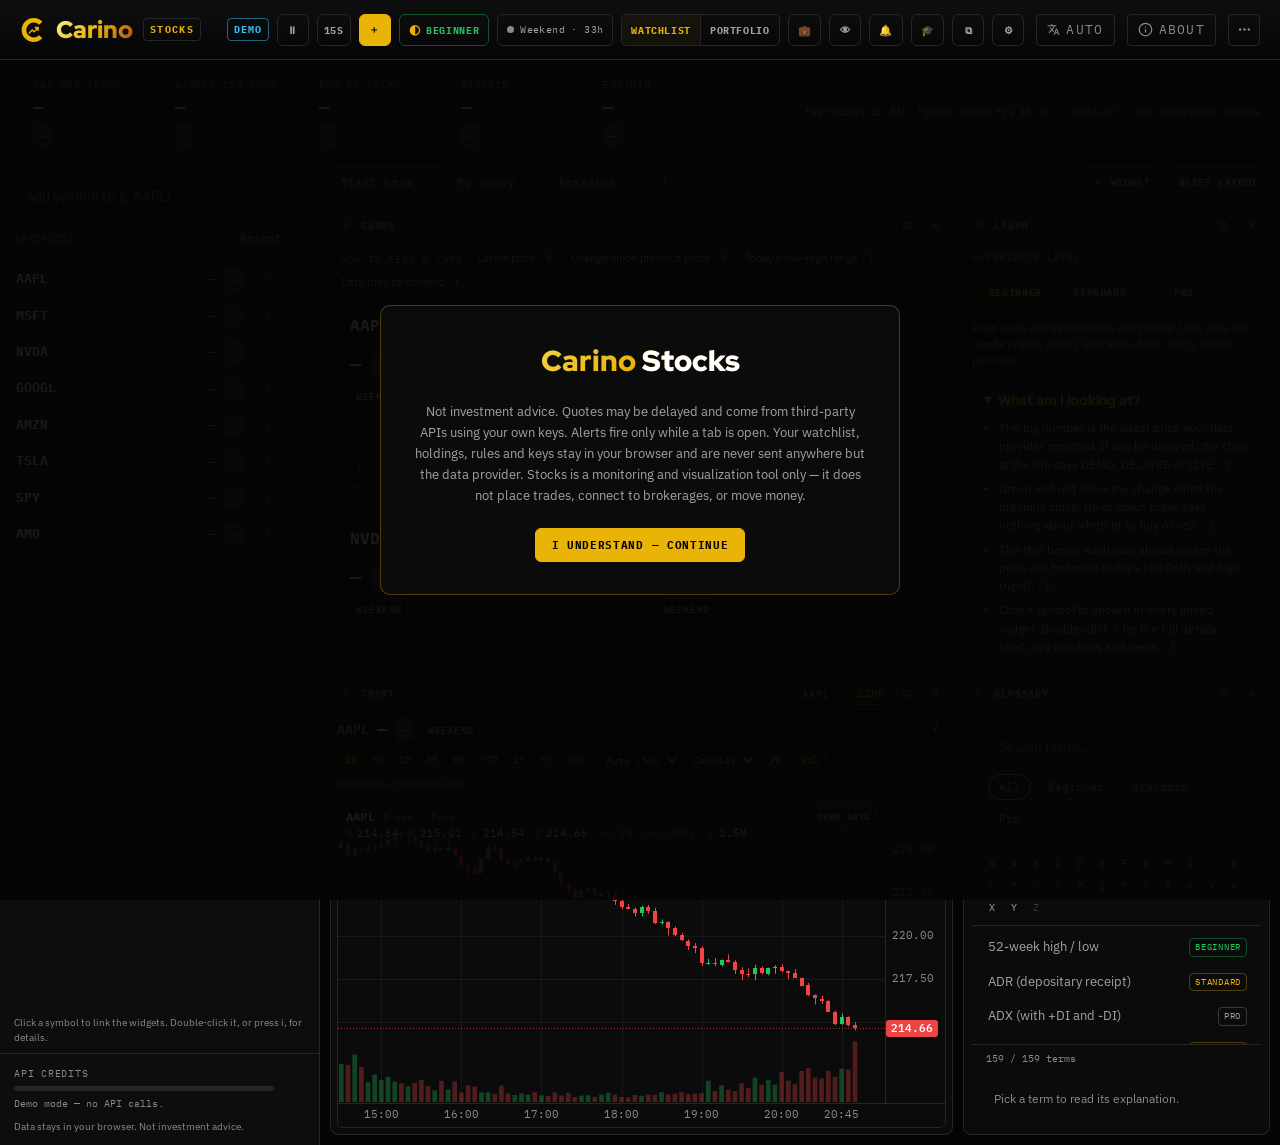
==== commit 9556e502: "Replace the footer with the navbar's About popup" ====
--- a/index.html
+++ b/index.html
@@ -7,6 +7,7 @@
   <title>Stock Watchlist, Portfolio &amp; Price Alerts — Carino Stocks</title>
   <!-- carino:head — generated by Carino-Systems/baseline/apply.py from sites.json; edit there, not here -->
   <meta name="description" content="Client-side markets watchlist, portfolio and alerts. Your keys, your device. Monitoring only, never advice.">
+  <meta name="carino:line" content="A markets watchlist and portfolio, on your device.">
   <link rel="canonical" href="https://stocks.carino.systems/">
   <meta property="og:type" content="website">
   <meta property="og:site_name" content="Carino Systems">
@@ -24,7 +25,7 @@
   <link rel="alternate" hreflang="ja" href="https://stocks.carino.systems/?lang=ja">
   <link rel="alternate" hreflang="ru" href="https://stocks.carino.systems/?lang=ru">
   <link rel="alternate" hreflang="x-default" href="https://stocks.carino.systems/">
-  <script type="application/json" id="carino-head-i18n">{"es": {"title": "Seguimiento de acciones, portafolio y alertas — Carino Stocks", "desc": "Lista de seguimiento, portafolio y alertas de mercados en tu navegador. Tus claves, tu dispositivo. Solo monitoreo, nunca asesoría."}, "pt-BR": {"title": "Acompanhar ações, carteira e alertas de preço — Carino Stocks", "desc": "Lista de acompanhamento, carteira e alertas de mercado no navegador. Suas chaves, seu dispositivo. Apenas monitoramento, nunca recomendação."}, "ja": {"title": "株価ウォッチリスト・アラート — Carino Stocks", "desc": "ブラウザ完結の株式ウォッチリスト、ポートフォリオ、アラート。APIキーも端末も自分のもの。監視専用で投資助言はなし。"}, "ru": {"title": "Список акций, портфель и ценовые оповещения — Carino Stocks", "desc": "Список наблюдения, портфель и оповещения по рынкам прямо в браузере. Ваши ключи, ваше устройство. Только мониторинг, никаких советов."}}</script>
+  <script type="application/json" id="carino-head-i18n">{"es": {"title": "Seguimiento de acciones, portafolio y alertas — Carino Stocks", "desc": "Lista de seguimiento, portafolio y alertas de mercados en tu navegador. Tus claves, tu dispositivo. Solo monitoreo, nunca asesoría.", "line": "Seguimiento de mercados y cartera, en tu dispositivo."}, "pt-BR": {"title": "Acompanhar ações, carteira e alertas de preço — Carino Stocks", "desc": "Lista de acompanhamento, carteira e alertas de mercado no navegador. Suas chaves, seu dispositivo. Apenas monitoramento, nunca recomendação.", "line": "Acompanhamento de mercados e carteira, no seu aparelho."}, "ja": {"title": "株価ウォッチリスト・アラート — Carino Stocks", "desc": "ブラウザ完結の株式ウォッチリスト、ポートフォリオ、アラート。APIキーも端末も自分のもの。監視専用で投資助言はなし。", "line": "マーケット監視とポートフォリオを端末で。"}, "ru": {"title": "Список акций, портфель и ценовые оповещения — Carino Stocks", "desc": "Список наблюдения, портфель и оповещения по рынкам прямо в браузере. Ваши ключи, ваше устройство. Только мониторинг, никаких советов.", "line": "Список наблюдения и портфель — на вашем устройстве."}}</script>
   <script type="application/ld+json">{"@context": "https://schema.org", "@type": "WebApplication", "name": "Stocks", "url": "https://stocks.carino.systems/", "description": "Client-side markets watchlist, portfolio and alerts. Your keys, your device. Monitoring only, never advice.", "operatingSystem": "Any (runs in a web browser)", "isAccessibleForFree": true, "author": {"@type": "Person", "name": "Miguel Cariño", "url": "https://carino.systems/"}}</script>
   <!-- /carino:head -->
   <!-- Manifest only, deliberately no service worker: a hand-maintained precache
@@ -615,7 +616,9 @@
   <div class="toast-rack" id="toastRack"></div>
 
   <!-- Source line: the full disclaimer stays in the acknowledgement gate. -->
-  <footer class="data-foot page-disclaimer" id="pageDisclaimer"></footer>
+  <div data-carino-about hidden>
+    <p id="pageDisclaimer"></p>
+  </div>
 
   <!-- First-load acknowledgment gate -->
   <div class="ack-gate" id="ackGate" hidden>
@@ -638,7 +641,7 @@
     </div>
   </div>
 
-  <script src="carino-navbar.js" data-app="Stocks" defer></script>
+  <script src="carino-navbar.js" data-app="Stocks" data-license="AGPL-3.0" defer></script>
   <script src="carino-theme.js" data-mark="logo.svg" data-mark-color="logo-color.svg" defer></script>
   <script src="carino-lang.js" defer></script>
   <script src="i18n.js" defer></script>
--- a/carino-ui.css
+++ b/carino-ui.css
@@ -556,14 +556,14 @@
        it) and leaves as soon as there is work. Mark, a two-line claim with
        the second line gold, a lede of two lines at most, one input target,
        example chips, then the privacy line. .rail-head is the compact form
-       for tools that always open with content (Desk, Password, Aldis). */
+       for tools that always open with content (Desk, Password, Aldis): the
+       name and lede only, never the mark, which the navbar already shows. */
     .short-hero { display: flex; flex-direction: column; align-items: center; text-align: center; gap: 14px; max-width: 640px; margin: 0 auto; padding: 40px 16px; }
     .short-hero .mark { width: 48px; height: 48px; display: block; }
     .short-hero h1 { font-family: var(--sans); font-weight: 800; font-size: var(--fs-h1); line-height: 1.15; letter-spacing: -.01em; margin: 0; }
     .sh-lede { color: var(--text-sec); font-size: var(--fs-sec); line-height: 1.55; max-width: 52ch; margin: 0; }
     .sh-input { width: 100%; }
     .short-hero.rail-head { flex-direction: row; align-items: center; text-align: left; gap: 12px; max-width: none; margin: 0; padding: 0 0 14px; border-bottom: 1px solid var(--border); }
-    .short-hero.rail-head .mark { width: 32px; height: 32px; flex: none; }
     .short-hero.rail-head h1 { font-size: var(--fs-h3); }
     .short-hero.rail-head .sh-lede { font-size: var(--fs-sm); }
 
@@ -763,14 +763,10 @@
     .progress-pill { display: inline-flex; align-items: center; gap: 10px; font-family: var(--mono); font-size: var(--fs-label); color: var(--text-sec); border: 1px solid var(--border); border-radius: 999px; padding: 5px 12px; font-variant-numeric: tabular-nums; }
     .progress-pill .progress { width: 90px; height: 5px; }
 
-    /* ============ footer ============
-       Hub, Reference, Learning and Product pages end in one. Links are
-       short and mono; the line below names licence and source honestly. */
-    .site-foot { border-top: 1px solid var(--border); padding: 18px 0 28px; display: flex; flex-direction: column; gap: 8px; font-family: var(--mono); font-size: var(--fs-label); color: var(--text-muted); }
-    .sf-links { display: flex; flex-wrap: wrap; gap: 6px 16px; }
-    .sf-links a { color: var(--text-sec); text-decoration: none; }
-    .sf-links a:hover { color: var(--accent); }
-    .sf-line { line-height: 1.6; }
+    /* ============ no footer ============
+       Pages end where their content ends. What a footer used to say lives
+       in the page's [data-carino-about] block, which carino-navbar.js moves
+       into the shield's About & legal panel. */
 
     /* ============ play stage ============
        Games and ambient pieces: the body is a column, the navbar on top and
--- a/carino-theme.css
+++ b/carino-theme.css
@@ -282,6 +282,14 @@
 :root[data-carino-theme="color"] #carinoNav .clock-tz { color: var(--ct-on-accent); }
 :root[data-carino-theme="color"] #carinoNav .icon-btn:hover { color: var(--ct-on-accent); box-shadow: var(--ct-shadow-1); }
 :root[data-carino-theme="color"] #carinoNav .cn-more-menu { background: var(--bg-card); border-color: var(--border); box-shadow: var(--ct-shadow-3); }
+:root[data-carino-theme="color"] #carinoNav .cn-help { background: var(--ct-scrim); }
+:root[data-carino-theme="color"] #carinoNav .cn-help-card { background: var(--bg-card); border-color: var(--border); box-shadow: var(--ct-shadow-3); }
+:root[data-carino-theme="color"] #carinoNav .cn-way { background: var(--bg-elev); }
+:root[data-carino-theme="color"] #carinoNav .cn-ab-page { background: color-mix(in srgb, var(--accent) 12%, transparent); border-color: color-mix(in srgb, var(--accent) 55%, transparent); }
+:root[data-carino-theme="color"] #carinoNav .cn-way:hover,
+:root[data-carino-theme="color"] #carinoNav .cn-way:focus-visible,
+:root[data-carino-theme="color"] #carinoNav .cn-pill:hover,
+:root[data-carino-theme="color"] #carinoNav .cn-pill:focus-visible { background: var(--accent-faint); }
 :root[data-carino-theme="color"] #cnLangBtn { border-color: var(--border); color: var(--text-muted); }
 :root[data-carino-theme="color"] #cnLangBtn:hover { border-color: var(--accent); color: var(--accent); background: var(--accent-faint); }
 :root[data-carino-theme="color"] #cnLangBox { background: var(--bg-card); border-color: var(--border); box-shadow: var(--ct-shadow-3); }
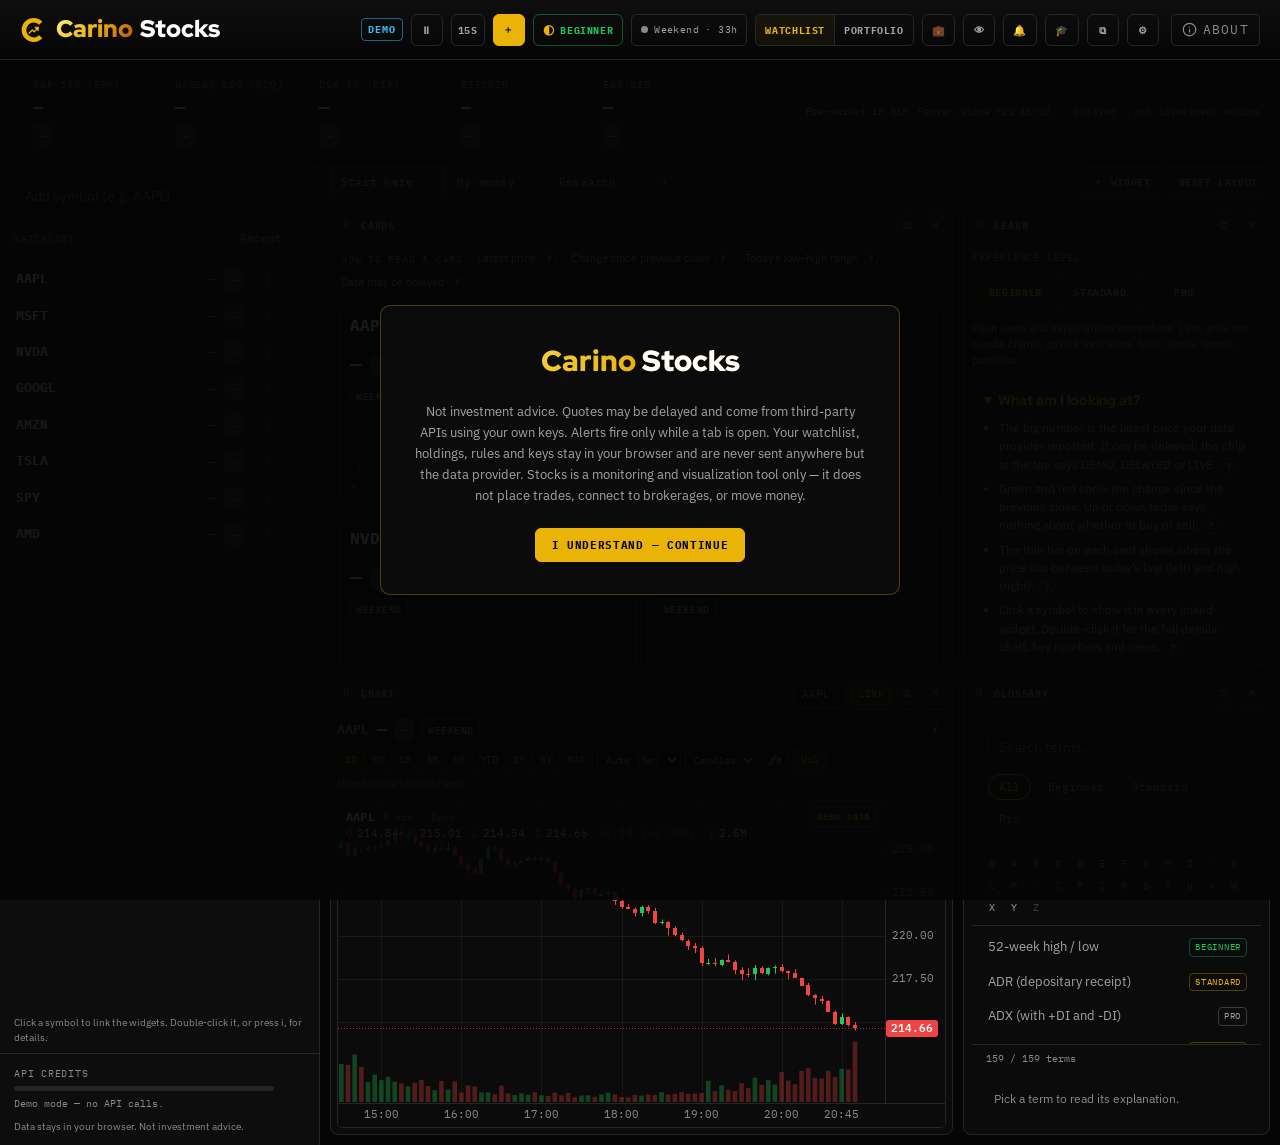
==== commit 16889216: "Navbar: mark + Carino + product name, About window replaces the bar's buttons The shared navbar (can" ====
--- a/index.html
+++ b/index.html
@@ -103,6 +103,16 @@
   </style>
 </head>
 <body>
+<!-- Key words: the navbar shows them, translated, under its Language tab. -->
+<ul data-carino-words hidden>
+  <li>Watchlist</li>
+  <li>Portfolio</li>
+  <li>Experience level</li>
+  <li>Data provider</li>
+  <li>Add a ticker</li>
+  <li>Lessons</li>
+</ul>
+
   <!-- App controls; carino-navbar.js relocates this into the shared navbar. -->
   <header class="cs-header" data-carino-strip>
     <div class="cs-right" data-carino-actions>
--- a/carino-theme.css
+++ b/carino-theme.css
@@ -265,7 +265,8 @@
 :root[data-carino-theme="color"] body.state-module .slice-menu .s-num { color: var(--slice-c, var(--accent)); opacity: .8; }
 :root[data-carino-theme="color"] .slice-menu .slice:nth-child(4n+1) { --slice-c: var(--ct-blue); }
 :root[data-carino-theme="color"] .slice-menu .slice:nth-child(4n+2) { --slice-c: var(--ct-red); }
-:root[data-carino-theme="color"] .slice-menu .slice:nth-child(4n+3) { --slice-c: var(--ct-amber); }
+/* amber mixed toward --text: pure amber is 2.5:1 on white at the collapsed bar's .8 opacity */
+:root[data-carino-theme="color"] .slice-menu .slice:nth-child(4n+3) { --slice-c: color-mix(in srgb, var(--ct-amber) 70%, var(--text)); }
 :root[data-carino-theme="color"] .slice-menu .slice:nth-child(4n+4) { --slice-c: var(--ct-green); }
 
 /* ============================================================
@@ -274,10 +275,15 @@
    ============================================================ */
 :root[data-carino-theme="color"] #carinoNav {
   --cn-accent: var(--accent); --cn-bg: var(--bg); --cn-border: var(--border);
-  --cn-text: var(--text); --cn-muted: var(--text-muted);
+  --cn-text: var(--text); --cn-muted: var(--text-muted); --cn-faint: var(--accent-faint);
   background: var(--bg); border-bottom-color: var(--border);
 }
-:root[data-carino-theme="color"] #carinoNav .brand-name { background-image: var(--gold-text); }
+:root[data-carino-theme="color"] #carinoNav .brand-name,
+:root[data-carino-theme="color"] #carinoNav .cn-fl b { background-image: var(--gold-text); }
+:root[data-carino-theme="color"] #carinoNav .cn-product:hover,
+:root[data-carino-theme="color"] #carinoNav .cn-product:focus-visible { text-shadow: none; color: var(--accent); -webkit-text-fill-color: var(--accent); }
+:root[data-carino-theme="color"] #carinoNav .cn-tab:hover { background: var(--bg-elev); }
+:root[data-carino-theme="color"] #carinoNav .cn-lang[aria-checked="true"] { color: var(--accent); }
 :root[data-carino-theme="color"] #carinoNav .app-tag:hover { background: var(--accent-faint); }
 :root[data-carino-theme="color"] #carinoNav .clock-tz { color: var(--ct-on-accent); }
 :root[data-carino-theme="color"] #carinoNav .icon-btn:hover { color: var(--ct-on-accent); box-shadow: var(--ct-shadow-1); }
@@ -350,6 +356,12 @@
 :root[data-carino-theme="color"] .pt-card:nth-child(8n+7) { --pt-c: var(--ct-pink); }
 :root[data-carino-theme="color"] .pt-card:nth-child(8n+8) { --pt-c: var(--ct-indigo); }
 
+/* section numbers 01-36: one section shows at a time, so one accent per view.
+   body:not(.pdf-mode) so a Colourful PDF export keeps carino-branding.css's print colour */
+:root[data-carino-theme="color"] body:not(.pdf-mode) main > .spec:nth-of-type(3n+1) .spec-num { color: var(--ct-purple); }
+:root[data-carino-theme="color"] body:not(.pdf-mode) main > .spec:nth-of-type(3n+2) .spec-num { color: var(--ct-pink); }
+:root[data-carino-theme="color"] body:not(.pdf-mode) main > .spec:nth-of-type(3n+3) .spec-num { color: var(--ct-indigo); }
+
 /* play stage: daylight instead of night */
 :root[data-carino-theme="color"] .play-art {
   background:
@@ -396,3 +408,34 @@
 @media (prefers-reduced-motion: reduce) {
   ::view-transition-new(root) { animation: none; }
 }
+
+/* ============================================================
+   7. colour accents — identity and categorisation take the
+      category hues; --accent stays for what is interactive
+   ============================================================ */
+/* hero second line: identity, not a link, so it leaves the interactive blue.
+   blue > purple > pink only: --ct-hero-text ends in amber (2.8:1 on --bg).
+   Purple arrives by 40% and pink holds the last fifth, so even a short line
+   shows all three; dark mixes each pastel toward its base hue to keep it vivid
+   (4.8:1 or better on the dark page). */
+:root[data-carino-theme="color"] :is(.landing-hero, .short-hero) h1 .gold {
+  --hg-1: var(--ct-blue); --hg-2: var(--ct-purple); --hg-3: var(--ct-pink);
+  background-image: linear-gradient(90deg, var(--hg-1) 0%, var(--hg-2) 40%, var(--hg-3) 80%);
+  -webkit-background-clip: text; background-clip: text;
+  color: transparent; -webkit-text-fill-color: transparent;
+}
+@media (prefers-color-scheme: dark) {
+  :root[data-carino-theme="color"]:not([data-theme="light"]) :is(.landing-hero, .short-hero) h1 .gold {
+    --hg-1: color-mix(in srgb, var(--ct-blue) 60%, var(--ct-h0b));
+    --hg-2: color-mix(in srgb, var(--ct-purple) 60%, var(--ct-h4b));
+    --hg-3: color-mix(in srgb, var(--ct-pink) 60%, var(--ct-h6b));
+  }
+}
+/* list markers: one quiet hue so the › glyphs stop reading as link arrows.
+   Compass's .how list sits beside its ok/warn/err scale words, so it is left out */
+:root[data-carino-theme="color"] .lh-situations:not(.how) li::before { color: var(--ct-purple); }
+/* the aria-hidden motif: rebind the token inside the SVG only, so each site's
+   stroke/fill: var(--accent) draws teal; Compass's slider has its own scale colours */
+:root[data-carino-theme="color"] .lh-motif:not(.cp-motif) { --accent: var(--ct-teal); }
+/* a heading kicker, not a control: it should not match the Play button below it */
+:root[data-carino-theme="color"] .lab-kicker { color: var(--ct-purple); }
